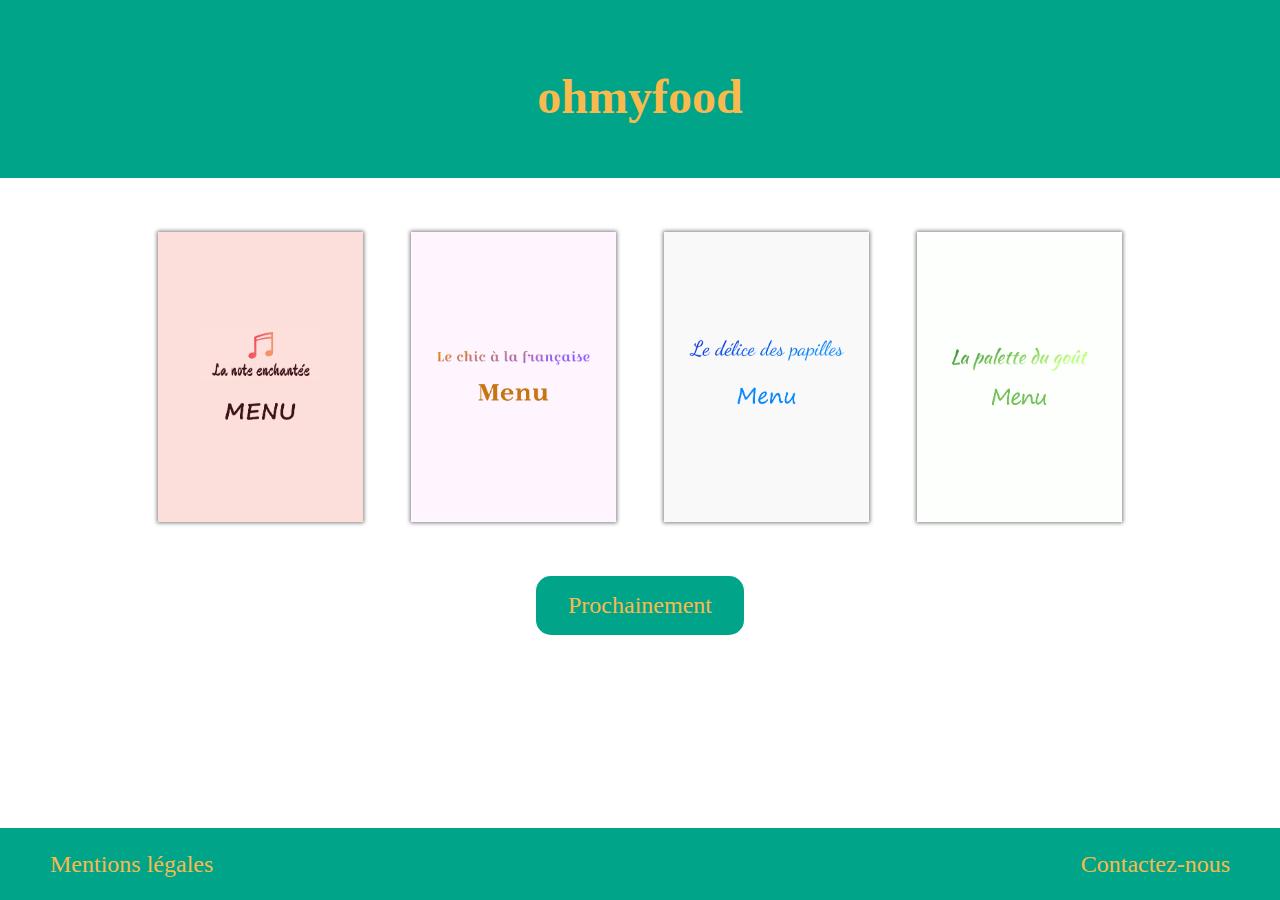
==== index.html @ 622b996c "big commit suite" ====
<!doctype html>
<html lang="fr">

<head>
    <meta charset="utf-8">
    <meta name="viewport" content="width=device-width">
    <title>Ohmyfood - Page d'accueil</title>
    <link href="https://fonts.googleapis.com/css2?family=Kalam:wght@300;400;700&family=Kaushan+Script&family=Ma+Shan+Zheng&family=Parisienne&family=Redressed&display=swap" rel="stylesheet">
   

    <link rel="stylesheet" href="css/style.css">

</head>

<body>

    <header class="header">

        <a href="#" class="header_logo"><h1>ohmyfood</h1></a>

    </header>

<div class="container">
    <nav >
        <ul class="homenav">
            <li class="homenav_itemmenu"><a href="lanotenenchantee.html" ><img src="css/images/menu-1b.png" alt="" title="" /></a></li>
            <li class="homenav_itemmenu"><a href="lechicalafrancaise.html" ><img src="css/images/menu-2b.png" alt="" title="" /></a></li>
            <li class="homenav_itemmenu"> <a href="ledelicedespapilles.html" ><img src="css/images/menu-3b.png" alt="" title="" /></a></li>
            <li class="homenav_itemmenu"><a href="lapalettedugout.html" ><img src="css/images/menu-4b.png" alt="" title="" /></a></li>
        </ul>
    </nav>

</div>

    <section class="prochainement">
<p>Prochainement</p>
    </section>


    <footer class="footer">
        <a href="#" class="footer_rubriques">Mentions légales</a>
        <a href="#" class="footer_rubriques">Contactez-nous</a>

    </footer>



</body>

</html>
---- css/style.css ----
﻿*{margin:0;padding:0}a{text-decoration:none}ul{list-style:none}h1{text-align:center}/*!
 * Font Awesome Free 5.13.0 by @fontawesome - https://fontawesome.com
 * License - https://fontawesome.com/license/free (Icons: CC BY 4.0, Fonts: SIL OFL 1.1, Code: MIT License)
 */.fa,.fas,.far,.fal,.fad,.fab{-moz-osx-font-smoothing:grayscale;-webkit-font-smoothing:antialiased;display:inline-block;font-style:normal;font-variant:normal;text-rendering:auto;line-height:1}.fa-lg{font-size:1.3333333333em;line-height:.75em;vertical-align:-0.0667em}.fa-xs{font-size:.75em}.fa-sm{font-size:.875em}.fa-1x{font-size:1em}.fa-2x{font-size:2em}.fa-3x{font-size:3em}.fa-4x{font-size:4em}.fa-5x{font-size:5em}.fa-6x{font-size:6em}.fa-7x{font-size:7em}.fa-8x{font-size:8em}.fa-9x{font-size:9em}.fa-10x{font-size:10em}.fa-fw{text-align:center;width:1.25em}.fa-ul{list-style-type:none;margin-left:2.5em;padding-left:0}.fa-ul>li{position:relative}.fa-li{left:-2em;position:absolute;text-align:center;width:2em;line-height:inherit}.fa-border{border:solid .08em #eee;border-radius:.1em;padding:.2em .25em .15em}.fa-pull-left{float:left}.fa-pull-right{float:right}.fa.fa-pull-left,.fas.fa-pull-left,.far.fa-pull-left,.fal.fa-pull-left,.fab.fa-pull-left{margin-right:.3em}.fa.fa-pull-right,.fas.fa-pull-right,.far.fa-pull-right,.fal.fa-pull-right,.fab.fa-pull-right{margin-left:.3em}.fa-spin{animation:fa-spin 2s infinite linear}.fa-pulse{animation:fa-spin 1s infinite steps(8)}@keyframes fa-spin{0%{transform:rotate(0deg)}100%{transform:rotate(360deg)}}.fa-rotate-90{-ms-filter:"progid:DXImageTransform.Microsoft.BasicImage(rotation=1)";transform:rotate(90deg)}.fa-rotate-180{-ms-filter:"progid:DXImageTransform.Microsoft.BasicImage(rotation=2)";transform:rotate(180deg)}.fa-rotate-270{-ms-filter:"progid:DXImageTransform.Microsoft.BasicImage(rotation=3)";transform:rotate(270deg)}.fa-flip-horizontal{-ms-filter:"progid:DXImageTransform.Microsoft.BasicImage(rotation=0, mirror=1)";transform:scale(-1, 1)}.fa-flip-vertical{-ms-filter:"progid:DXImageTransform.Microsoft.BasicImage(rotation=2, mirror=1)";transform:scale(1, -1)}.fa-flip-both,.fa-flip-horizontal.fa-flip-vertical{-ms-filter:"progid:DXImageTransform.Microsoft.BasicImage(rotation=2, mirror=1)";transform:scale(-1, -1)}:root .fa-rotate-90,:root .fa-rotate-180,:root .fa-rotate-270,:root .fa-flip-horizontal,:root .fa-flip-vertical,:root .fa-flip-both{filter:none}.fa-stack{display:inline-block;height:2em;line-height:2em;position:relative;vertical-align:middle;width:2.5em}.fa-stack-1x,.fa-stack-2x{left:0;position:absolute;text-align:center;width:100%}.fa-stack-1x{line-height:inherit}.fa-stack-2x{font-size:2em}.fa-inverse{color:#fff}.fa-500px:before{content:""}.fa-accessible-icon:before{content:""}.fa-accusoft:before{content:""}.fa-acquisitions-incorporated:before{content:""}.fa-ad:before{content:""}.fa-address-book:before{content:""}.fa-address-card:before{content:""}.fa-adjust:before{content:""}.fa-adn:before{content:""}.fa-adobe:before{content:""}.fa-adversal:before{content:""}.fa-affiliatetheme:before{content:""}.fa-air-freshener:before{content:""}.fa-airbnb:before{content:""}.fa-algolia:before{content:""}.fa-align-center:before{content:""}.fa-align-justify:before{content:""}.fa-align-left:before{content:""}.fa-align-right:before{content:""}.fa-alipay:before{content:""}.fa-allergies:before{content:""}.fa-amazon:before{content:""}.fa-amazon-pay:before{content:""}.fa-ambulance:before{content:""}.fa-american-sign-language-interpreting:before{content:""}.fa-amilia:before{content:""}.fa-anchor:before{content:""}.fa-android:before{content:""}.fa-angellist:before{content:""}.fa-angle-double-down:before{content:""}.fa-angle-double-left:before{content:""}.fa-angle-double-right:before{content:""}.fa-angle-double-up:before{content:""}.fa-angle-down:before{content:""}.fa-angle-left:before{content:""}.fa-angle-right:before{content:""}.fa-angle-up:before{content:""}.fa-angry:before{content:""}.fa-angrycreative:before{content:""}.fa-angular:before{content:""}.fa-ankh:before{content:""}.fa-app-store:before{content:""}.fa-app-store-ios:before{content:""}.fa-apper:before{content:""}.fa-apple:before{content:""}.fa-apple-alt:before{content:""}.fa-apple-pay:before{content:""}.fa-archive:before{content:""}.fa-archway:before{content:""}.fa-arrow-alt-circle-down:before{content:""}.fa-arrow-alt-circle-left:before{content:""}.fa-arrow-alt-circle-right:before{content:""}.fa-arrow-alt-circle-up:before{content:""}.fa-arrow-circle-down:before{content:""}.fa-arrow-circle-left:before{content:""}.fa-arrow-circle-right:before{content:""}.fa-arrow-circle-up:before{content:""}.fa-arrow-down:before{content:""}.fa-arrow-left:before{content:""}.fa-arrow-right:before{content:""}.fa-arrow-up:before{content:""}.fa-arrows-alt:before{content:""}.fa-arrows-alt-h:before{content:""}.fa-arrows-alt-v:before{content:""}.fa-artstation:before{content:""}.fa-assistive-listening-systems:before{content:""}.fa-asterisk:before{content:""}.fa-asymmetrik:before{content:""}.fa-at:before{content:""}.fa-atlas:before{content:""}.fa-atlassian:before{content:""}.fa-atom:before{content:""}.fa-audible:before{content:""}.fa-audio-description:before{content:""}.fa-autoprefixer:before{content:""}.fa-avianex:before{content:""}.fa-aviato:before{content:""}.fa-award:before{content:""}.fa-aws:before{content:""}.fa-baby:before{content:""}.fa-baby-carriage:before{content:""}.fa-backspace:before{content:""}.fa-backward:before{content:""}.fa-bacon:before{content:""}.fa-bahai:before{content:""}.fa-balance-scale:before{content:""}.fa-balance-scale-left:before{content:""}.fa-balance-scale-right:before{content:""}.fa-ban:before{content:""}.fa-band-aid:before{content:""}.fa-bandcamp:before{content:""}.fa-barcode:before{content:""}.fa-bars:before{content:""}.fa-baseball-ball:before{content:""}.fa-basketball-ball:before{content:""}.fa-bath:before{content:""}.fa-battery-empty:before{content:""}.fa-battery-full:before{content:""}.fa-battery-half:before{content:""}.fa-battery-quarter:before{content:""}.fa-battery-three-quarters:before{content:""}.fa-battle-net:before{content:""}.fa-bed:before{content:""}.fa-beer:before{content:""}.fa-behance:before{content:""}.fa-behance-square:before{content:""}.fa-bell:before{content:""}.fa-bell-slash:before{content:""}.fa-bezier-curve:before{content:""}.fa-bible:before{content:""}.fa-bicycle:before{content:""}.fa-biking:before{content:""}.fa-bimobject:before{content:""}.fa-binoculars:before{content:""}.fa-biohazard:before{content:""}.fa-birthday-cake:before{content:""}.fa-bitbucket:before{content:""}.fa-bitcoin:before{content:""}.fa-bity:before{content:""}.fa-black-tie:before{content:""}.fa-blackberry:before{content:""}.fa-blender:before{content:""}.fa-blender-phone:before{content:""}.fa-blind:before{content:""}.fa-blog:before{content:""}.fa-blogger:before{content:""}.fa-blogger-b:before{content:""}.fa-bluetooth:before{content:""}.fa-bluetooth-b:before{content:""}.fa-bold:before{content:""}.fa-bolt:before{content:""}.fa-bomb:before{content:""}.fa-bone:before{content:""}.fa-bong:before{content:""}.fa-book:before{content:""}.fa-book-dead:before{content:""}.fa-book-medical:before{content:""}.fa-book-open:before{content:""}.fa-book-reader:before{content:""}.fa-bookmark:before{content:""}.fa-bootstrap:before{content:""}.fa-border-all:before{content:""}.fa-border-none:before{content:""}.fa-border-style:before{content:""}.fa-bowling-ball:before{content:""}.fa-box:before{content:""}.fa-box-open:before{content:""}.fa-box-tissue:before{content:"拏"}.fa-boxes:before{content:""}.fa-braille:before{content:""}.fa-brain:before{content:""}.fa-bread-slice:before{content:""}.fa-briefcase:before{content:""}.fa-briefcase-medical:before{content:""}.fa-broadcast-tower:before{content:""}.fa-broom:before{content:""}.fa-brush:before{content:""}.fa-btc:before{content:""}.fa-buffer:before{content:""}.fa-bug:before{content:""}.fa-building:before{content:""}.fa-bullhorn:before{content:""}.fa-bullseye:before{content:""}.fa-burn:before{content:""}.fa-buromobelexperte:before{content:""}.fa-bus:before{content:""}.fa-bus-alt:before{content:""}.fa-business-time:before{content:""}.fa-buy-n-large:before{content:""}.fa-buysellads:before{content:""}.fa-calculator:before{content:""}.fa-calendar:before{content:""}.fa-calendar-alt:before{content:""}.fa-calendar-check:before{content:""}.fa-calendar-day:before{content:""}.fa-calendar-minus:before{content:""}.fa-calendar-plus:before{content:""}.fa-calendar-times:before{content:""}.fa-calendar-week:before{content:""}.fa-camera:before{content:""}.fa-camera-retro:before{content:""}.fa-campground:before{content:""}.fa-canadian-maple-leaf:before{content:""}.fa-candy-cane:before{content:""}.fa-cannabis:before{content:""}.fa-capsules:before{content:""}.fa-car:before{content:""}.fa-car-alt:before{content:""}.fa-car-battery:before{content:""}.fa-car-crash:before{content:""}.fa-car-side:before{content:""}.fa-caravan:before{content:""}.fa-caret-down:before{content:""}.fa-caret-left:before{content:""}.fa-caret-right:before{content:""}.fa-caret-square-down:before{content:""}.fa-caret-square-left:before{content:""}.fa-caret-square-right:before{content:""}.fa-caret-square-up:before{content:""}.fa-caret-up:before{content:""}.fa-carrot:before{content:""}.fa-cart-arrow-down:before{content:""}.fa-cart-plus:before{content:""}.fa-cash-register:before{content:""}.fa-cat:before{content:""}.fa-cc-amazon-pay:before{content:""}.fa-cc-amex:before{content:""}.fa-cc-apple-pay:before{content:""}.fa-cc-diners-club:before{content:""}.fa-cc-discover:before{content:""}.fa-cc-jcb:before{content:""}.fa-cc-mastercard:before{content:""}.fa-cc-paypal:before{content:""}.fa-cc-stripe:before{content:""}.fa-cc-visa:before{content:""}.fa-centercode:before{content:""}.fa-centos:before{content:""}.fa-certificate:before{content:""}.fa-chair:before{content:""}.fa-chalkboard:before{content:""}.fa-chalkboard-teacher:before{content:""}.fa-charging-station:before{content:""}.fa-chart-area:before{content:""}.fa-chart-bar:before{content:""}.fa-chart-line:before{content:""}.fa-chart-pie:before{content:""}.fa-check:before{content:""}.fa-check-circle:before{content:""}.fa-check-double:before{content:""}.fa-check-square:before{content:""}.fa-cheese:before{content:""}.fa-chess:before{content:""}.fa-chess-bishop:before{content:""}.fa-chess-board:before{content:""}.fa-chess-king:before{content:""}.fa-chess-knight:before{content:""}.fa-chess-pawn:before{content:""}.fa-chess-queen:before{content:""}.fa-chess-rook:before{content:""}.fa-chevron-circle-down:before{content:""}.fa-chevron-circle-left:before{content:""}.fa-chevron-circle-right:before{content:""}.fa-chevron-circle-up:before{content:""}.fa-chevron-down:before{content:""}.fa-chevron-left:before{content:""}.fa-chevron-right:before{content:""}.fa-chevron-up:before{content:""}.fa-child:before{content:""}.fa-chrome:before{content:""}.fa-chromecast:before{content:""}.fa-church:before{content:""}.fa-circle:before{content:""}.fa-circle-notch:before{content:""}.fa-city:before{content:""}.fa-clinic-medical:before{content:""}.fa-clipboard:before{content:""}.fa-clipboard-check:before{content:""}.fa-clipboard-list:before{content:""}.fa-clock:before{content:""}.fa-clone:before{content:""}.fa-closed-captioning:before{content:""}.fa-cloud:before{content:""}.fa-cloud-download-alt:before{content:""}.fa-cloud-meatball:before{content:""}.fa-cloud-moon:before{content:""}.fa-cloud-moon-rain:before{content:""}.fa-cloud-rain:before{content:""}.fa-cloud-showers-heavy:before{content:""}.fa-cloud-sun:before{content:""}.fa-cloud-sun-rain:before{content:""}.fa-cloud-upload-alt:before{content:""}.fa-cloudscale:before{content:""}.fa-cloudsmith:before{content:""}.fa-cloudversify:before{content:""}.fa-cocktail:before{content:""}.fa-code:before{content:""}.fa-code-branch:before{content:""}.fa-codepen:before{content:""}.fa-codiepie:before{content:""}.fa-coffee:before{content:""}.fa-cog:before{content:""}.fa-cogs:before{content:""}.fa-coins:before{content:""}.fa-columns:before{content:""}.fa-comment:before{content:""}.fa-comment-alt:before{content:""}.fa-comment-dollar:before{content:""}.fa-comment-dots:before{content:""}.fa-comment-medical:before{content:""}.fa-comment-slash:before{content:""}.fa-comments:before{content:""}.fa-comments-dollar:before{content:""}.fa-compact-disc:before{content:""}.fa-compass:before{content:""}.fa-compress:before{content:""}.fa-compress-alt:before{content:""}.fa-compress-arrows-alt:before{content:""}.fa-concierge-bell:before{content:""}.fa-confluence:before{content:""}.fa-connectdevelop:before{content:""}.fa-contao:before{content:""}.fa-cookie:before{content:""}.fa-cookie-bite:before{content:""}.fa-copy:before{content:""}.fa-copyright:before{content:""}.fa-cotton-bureau:before{content:""}.fa-couch:before{content:""}.fa-cpanel:before{content:""}.fa-creative-commons:before{content:""}.fa-creative-commons-by:before{content:""}.fa-creative-commons-nc:before{content:""}.fa-creative-commons-nc-eu:before{content:""}.fa-creative-commons-nc-jp:before{content:""}.fa-creative-commons-nd:before{content:""}.fa-creative-commons-pd:before{content:""}.fa-creative-commons-pd-alt:before{content:""}.fa-creative-commons-remix:before{content:""}.fa-creative-commons-sa:before{content:""}.fa-creative-commons-sampling:before{content:""}.fa-creative-commons-sampling-plus:before{content:""}.fa-creative-commons-share:before{content:""}.fa-creative-commons-zero:before{content:""}.fa-credit-card:before{content:""}.fa-critical-role:before{content:""}.fa-crop:before{content:""}.fa-crop-alt:before{content:""}.fa-cross:before{content:""}.fa-crosshairs:before{content:""}.fa-crow:before{content:""}.fa-crown:before{content:""}.fa-crutch:before{content:""}.fa-css3:before{content:""}.fa-css3-alt:before{content:""}.fa-cube:before{content:""}.fa-cubes:before{content:""}.fa-cut:before{content:""}.fa-cuttlefish:before{content:""}.fa-d-and-d:before{content:""}.fa-d-and-d-beyond:before{content:""}.fa-dailymotion:before{content:"勒"}.fa-dashcube:before{content:""}.fa-database:before{content:""}.fa-deaf:before{content:""}.fa-delicious:before{content:""}.fa-democrat:before{content:""}.fa-deploydog:before{content:""}.fa-deskpro:before{content:""}.fa-desktop:before{content:""}.fa-dev:before{content:""}.fa-deviantart:before{content:""}.fa-dharmachakra:before{content:""}.fa-dhl:before{content:""}.fa-diagnoses:before{content:""}.fa-diaspora:before{content:""}.fa-dice:before{content:""}.fa-dice-d20:before{content:""}.fa-dice-d6:before{content:""}.fa-dice-five:before{content:""}.fa-dice-four:before{content:""}.fa-dice-one:before{content:""}.fa-dice-six:before{content:""}.fa-dice-three:before{content:""}.fa-dice-two:before{content:""}.fa-digg:before{content:""}.fa-digital-ocean:before{content:""}.fa-digital-tachograph:before{content:""}.fa-directions:before{content:""}.fa-discord:before{content:""}.fa-discourse:before{content:""}.fa-disease:before{content:""}.fa-divide:before{content:""}.fa-dizzy:before{content:""}.fa-dna:before{content:""}.fa-dochub:before{content:""}.fa-docker:before{content:""}.fa-dog:before{content:""}.fa-dollar-sign:before{content:""}.fa-dolly:before{content:""}.fa-dolly-flatbed:before{content:""}.fa-donate:before{content:""}.fa-door-closed:before{content:""}.fa-door-open:before{content:""}.fa-dot-circle:before{content:""}.fa-dove:before{content:""}.fa-download:before{content:""}.fa-draft2digital:before{content:""}.fa-drafting-compass:before{content:""}.fa-dragon:before{content:""}.fa-draw-polygon:before{content:""}.fa-dribbble:before{content:""}.fa-dribbble-square:before{content:""}.fa-dropbox:before{content:""}.fa-drum:before{content:""}.fa-drum-steelpan:before{content:""}.fa-drumstick-bite:before{content:""}.fa-drupal:before{content:""}.fa-dumbbell:before{content:""}.fa-dumpster:before{content:""}.fa-dumpster-fire:before{content:""}.fa-dungeon:before{content:""}.fa-dyalog:before{content:""}.fa-earlybirds:before{content:""}.fa-ebay:before{content:""}.fa-edge:before{content:""}.fa-edit:before{content:""}.fa-egg:before{content:""}.fa-eject:before{content:""}.fa-elementor:before{content:""}.fa-ellipsis-h:before{content:""}.fa-ellipsis-v:before{content:""}.fa-ello:before{content:""}.fa-ember:before{content:""}.fa-empire:before{content:""}.fa-envelope:before{content:""}.fa-envelope-open:before{content:""}.fa-envelope-open-text:before{content:""}.fa-envelope-square:before{content:""}.fa-envira:before{content:""}.fa-equals:before{content:""}.fa-eraser:before{content:""}.fa-erlang:before{content:""}.fa-ethereum:before{content:""}.fa-ethernet:before{content:""}.fa-etsy:before{content:""}.fa-euro-sign:before{content:""}.fa-evernote:before{content:""}.fa-exchange-alt:before{content:""}.fa-exclamation:before{content:""}.fa-exclamation-circle:before{content:""}.fa-exclamation-triangle:before{content:""}.fa-expand:before{content:""}.fa-expand-alt:before{content:""}.fa-expand-arrows-alt:before{content:""}.fa-expeditedssl:before{content:""}.fa-external-link-alt:before{content:""}.fa-external-link-square-alt:before{content:""}.fa-eye:before{content:""}.fa-eye-dropper:before{content:""}.fa-eye-slash:before{content:""}.fa-facebook:before{content:""}.fa-facebook-f:before{content:""}.fa-facebook-messenger:before{content:""}.fa-facebook-square:before{content:""}.fa-fan:before{content:""}.fa-fantasy-flight-games:before{content:""}.fa-fast-backward:before{content:""}.fa-fast-forward:before{content:""}.fa-faucet:before{content:"串"}.fa-fax:before{content:""}.fa-feather:before{content:""}.fa-feather-alt:before{content:""}.fa-fedex:before{content:""}.fa-fedora:before{content:""}.fa-female:before{content:""}.fa-fighter-jet:before{content:""}.fa-figma:before{content:""}.fa-file:before{content:""}.fa-file-alt:before{content:""}.fa-file-archive:before{content:""}.fa-file-audio:before{content:""}.fa-file-code:before{content:""}.fa-file-contract:before{content:""}.fa-file-csv:before{content:""}.fa-file-download:before{content:""}.fa-file-excel:before{content:""}.fa-file-export:before{content:""}.fa-file-image:before{content:""}.fa-file-import:before{content:""}.fa-file-invoice:before{content:""}.fa-file-invoice-dollar:before{content:""}.fa-file-medical:before{content:""}.fa-file-medical-alt:before{content:""}.fa-file-pdf:before{content:""}.fa-file-powerpoint:before{content:""}.fa-file-prescription:before{content:""}.fa-file-signature:before{content:""}.fa-file-upload:before{content:""}.fa-file-video:before{content:""}.fa-file-word:before{content:""}.fa-fill:before{content:""}.fa-fill-drip:before{content:""}.fa-film:before{content:""}.fa-filter:before{content:""}.fa-fingerprint:before{content:""}.fa-fire:before{content:""}.fa-fire-alt:before{content:""}.fa-fire-extinguisher:before{content:""}.fa-firefox:before{content:""}.fa-firefox-browser:before{content:"龜"}.fa-first-aid:before{content:""}.fa-first-order:before{content:""}.fa-first-order-alt:before{content:""}.fa-firstdraft:before{content:""}.fa-fish:before{content:""}.fa-fist-raised:before{content:""}.fa-flag:before{content:""}.fa-flag-checkered:before{content:""}.fa-flag-usa:before{content:""}.fa-flask:before{content:""}.fa-flickr:before{content:""}.fa-flipboard:before{content:""}.fa-flushed:before{content:""}.fa-fly:before{content:""}.fa-folder:before{content:""}.fa-folder-minus:before{content:""}.fa-folder-open:before{content:""}.fa-folder-plus:before{content:""}.fa-font:before{content:""}.fa-font-awesome:before{content:""}.fa-font-awesome-alt:before{content:""}.fa-font-awesome-flag:before{content:""}.fa-font-awesome-logo-full:before{content:""}.fa-fonticons:before{content:""}.fa-fonticons-fi:before{content:""}.fa-football-ball:before{content:""}.fa-fort-awesome:before{content:""}.fa-fort-awesome-alt:before{content:""}.fa-forumbee:before{content:""}.fa-forward:before{content:""}.fa-foursquare:before{content:""}.fa-free-code-camp:before{content:""}.fa-freebsd:before{content:""}.fa-frog:before{content:""}.fa-frown:before{content:""}.fa-frown-open:before{content:""}.fa-fulcrum:before{content:""}.fa-funnel-dollar:before{content:""}.fa-futbol:before{content:""}.fa-galactic-republic:before{content:""}.fa-galactic-senate:before{content:""}.fa-gamepad:before{content:""}.fa-gas-pump:before{content:""}.fa-gavel:before{content:""}.fa-gem:before{content:""}.fa-genderless:before{content:""}.fa-get-pocket:before{content:""}.fa-gg:before{content:""}.fa-gg-circle:before{content:""}.fa-ghost:before{content:""}.fa-gift:before{content:""}.fa-gifts:before{content:""}.fa-git:before{content:""}.fa-git-alt:before{content:""}.fa-git-square:before{content:""}.fa-github:before{content:""}.fa-github-alt:before{content:""}.fa-github-square:before{content:""}.fa-gitkraken:before{content:""}.fa-gitlab:before{content:""}.fa-gitter:before{content:""}.fa-glass-cheers:before{content:""}.fa-glass-martini:before{content:""}.fa-glass-martini-alt:before{content:""}.fa-glass-whiskey:before{content:""}.fa-glasses:before{content:""}.fa-glide:before{content:""}.fa-glide-g:before{content:""}.fa-globe:before{content:""}.fa-globe-africa:before{content:""}.fa-globe-americas:before{content:""}.fa-globe-asia:before{content:""}.fa-globe-europe:before{content:""}.fa-gofore:before{content:""}.fa-golf-ball:before{content:""}.fa-goodreads:before{content:""}.fa-goodreads-g:before{content:""}.fa-google:before{content:""}.fa-google-drive:before{content:""}.fa-google-play:before{content:""}.fa-google-plus:before{content:""}.fa-google-plus-g:before{content:""}.fa-google-plus-square:before{content:""}.fa-google-wallet:before{content:""}.fa-gopuram:before{content:""}.fa-graduation-cap:before{content:""}.fa-gratipay:before{content:""}.fa-grav:before{content:""}.fa-greater-than:before{content:""}.fa-greater-than-equal:before{content:""}.fa-grimace:before{content:""}.fa-grin:before{content:""}.fa-grin-alt:before{content:""}.fa-grin-beam:before{content:""}.fa-grin-beam-sweat:before{content:""}.fa-grin-hearts:before{content:""}.fa-grin-squint:before{content:""}.fa-grin-squint-tears:before{content:""}.fa-grin-stars:before{content:""}.fa-grin-tears:before{content:""}.fa-grin-tongue:before{content:""}.fa-grin-tongue-squint:before{content:""}.fa-grin-tongue-wink:before{content:""}.fa-grin-wink:before{content:""}.fa-grip-horizontal:before{content:""}.fa-grip-lines:before{content:""}.fa-grip-lines-vertical:before{content:""}.fa-grip-vertical:before{content:""}.fa-gripfire:before{content:""}.fa-grunt:before{content:""}.fa-guitar:before{content:""}.fa-gulp:before{content:""}.fa-h-square:before{content:""}.fa-hacker-news:before{content:""}.fa-hacker-news-square:before{content:""}.fa-hackerrank:before{content:""}.fa-hamburger:before{content:""}.fa-hammer:before{content:""}.fa-hamsa:before{content:""}.fa-hand-holding:before{content:""}.fa-hand-holding-heart:before{content:""}.fa-hand-holding-medical:before{content:"樂"}.fa-hand-holding-usd:before{content:""}.fa-hand-holding-water:before{content:""}.fa-hand-lizard:before{content:""}.fa-hand-middle-finger:before{content:""}.fa-hand-paper:before{content:""}.fa-hand-peace:before{content:""}.fa-hand-point-down:before{content:""}.fa-hand-point-left:before{content:""}.fa-hand-point-right:before{content:""}.fa-hand-point-up:before{content:""}.fa-hand-pointer:before{content:""}.fa-hand-rock:before{content:""}.fa-hand-scissors:before{content:""}.fa-hand-sparkles:before{content:"諾"}.fa-hand-spock:before{content:""}.fa-hands:before{content:""}.fa-hands-helping:before{content:""}.fa-hands-wash:before{content:"丹"}.fa-handshake:before{content:""}.fa-handshake-alt-slash:before{content:"寧"}.fa-handshake-slash:before{content:"怒"}.fa-hanukiah:before{content:""}.fa-hard-hat:before{content:""}.fa-hashtag:before{content:""}.fa-hat-cowboy:before{content:""}.fa-hat-cowboy-side:before{content:""}.fa-hat-wizard:before{content:""}.fa-hdd:before{content:""}.fa-head-side-cough:before{content:"率"}.fa-head-side-cough-slash:before{content:"異"}.fa-head-side-mask:before{content:"北"}.fa-head-side-virus:before{content:"磻"}.fa-heading:before{content:""}.fa-headphones:before{content:""}.fa-headphones-alt:before{content:""}.fa-headset:before{content:""}.fa-heart:before{content:""}.fa-heart-broken:before{content:""}.fa-heartbeat:before{content:""}.fa-helicopter:before{content:""}.fa-highlighter:before{content:""}.fa-hiking:before{content:""}.fa-hippo:before{content:""}.fa-hips:before{content:""}.fa-hire-a-helper:before{content:""}.fa-history:before{content:""}.fa-hockey-puck:before{content:""}.fa-holly-berry:before{content:""}.fa-home:before{content:""}.fa-hooli:before{content:""}.fa-hornbill:before{content:""}.fa-horse:before{content:""}.fa-horse-head:before{content:""}.fa-hospital:before{content:""}.fa-hospital-alt:before{content:""}.fa-hospital-symbol:before{content:""}.fa-hospital-user:before{content:""}.fa-hot-tub:before{content:""}.fa-hotdog:before{content:""}.fa-hotel:before{content:""}.fa-hotjar:before{content:""}.fa-hourglass:before{content:""}.fa-hourglass-end:before{content:""}.fa-hourglass-half:before{content:""}.fa-hourglass-start:before{content:""}.fa-house-damage:before{content:""}.fa-house-user:before{content:"便"}.fa-houzz:before{content:""}.fa-hryvnia:before{content:""}.fa-html5:before{content:""}.fa-hubspot:before{content:""}.fa-i-cursor:before{content:""}.fa-ice-cream:before{content:""}.fa-icicles:before{content:""}.fa-icons:before{content:""}.fa-id-badge:before{content:""}.fa-id-card:before{content:""}.fa-id-card-alt:before{content:""}.fa-ideal:before{content:"邏"}.fa-igloo:before{content:""}.fa-image:before{content:""}.fa-images:before{content:""}.fa-imdb:before{content:""}.fa-inbox:before{content:""}.fa-indent:before{content:""}.fa-industry:before{content:""}.fa-infinity:before{content:""}.fa-info:before{content:""}.fa-info-circle:before{content:""}.fa-instagram:before{content:""}.fa-instagram-square:before{content:"凌"}.fa-intercom:before{content:""}.fa-internet-explorer:before{content:""}.fa-invision:before{content:""}.fa-ioxhost:before{content:""}.fa-italic:before{content:""}.fa-itch-io:before{content:""}.fa-itunes:before{content:""}.fa-itunes-note:before{content:""}.fa-java:before{content:""}.fa-jedi:before{content:""}.fa-jedi-order:before{content:""}.fa-jenkins:before{content:""}.fa-jira:before{content:""}.fa-joget:before{content:""}.fa-joint:before{content:""}.fa-joomla:before{content:""}.fa-journal-whills:before{content:""}.fa-js:before{content:""}.fa-js-square:before{content:""}.fa-jsfiddle:before{content:""}.fa-kaaba:before{content:""}.fa-kaggle:before{content:""}.fa-key:before{content:""}.fa-keybase:before{content:""}.fa-keyboard:before{content:""}.fa-keycdn:before{content:""}.fa-khanda:before{content:""}.fa-kickstarter:before{content:""}.fa-kickstarter-k:before{content:""}.fa-kiss:before{content:""}.fa-kiss-beam:before{content:""}.fa-kiss-wink-heart:before{content:""}.fa-kiwi-bird:before{content:""}.fa-korvue:before{content:""}.fa-landmark:before{content:""}.fa-language:before{content:""}.fa-laptop:before{content:""}.fa-laptop-code:before{content:""}.fa-laptop-house:before{content:"復"}.fa-laptop-medical:before{content:""}.fa-laravel:before{content:""}.fa-lastfm:before{content:""}.fa-lastfm-square:before{content:""}.fa-laugh:before{content:""}.fa-laugh-beam:before{content:""}.fa-laugh-squint:before{content:""}.fa-laugh-wink:before{content:""}.fa-layer-group:before{content:""}.fa-leaf:before{content:""}.fa-leanpub:before{content:""}.fa-lemon:before{content:""}.fa-less:before{content:""}.fa-less-than:before{content:""}.fa-less-than-equal:before{content:""}.fa-level-down-alt:before{content:""}.fa-level-up-alt:before{content:""}.fa-life-ring:before{content:""}.fa-lightbulb:before{content:""}.fa-line:before{content:""}.fa-link:before{content:""}.fa-linkedin:before{content:""}.fa-linkedin-in:before{content:""}.fa-linode:before{content:""}.fa-linux:before{content:""}.fa-lira-sign:before{content:""}.fa-list:before{content:""}.fa-list-alt:before{content:""}.fa-list-ol:before{content:""}.fa-list-ul:before{content:""}.fa-location-arrow:before{content:""}.fa-lock:before{content:""}.fa-lock-open:before{content:""}.fa-long-arrow-alt-down:before{content:""}.fa-long-arrow-alt-left:before{content:""}.fa-long-arrow-alt-right:before{content:""}.fa-long-arrow-alt-up:before{content:""}.fa-low-vision:before{content:""}.fa-luggage-cart:before{content:""}.fa-lungs:before{content:""}.fa-lungs-virus:before{content:"不"}.fa-lyft:before{content:""}.fa-magento:before{content:""}.fa-magic:before{content:""}.fa-magnet:before{content:""}.fa-mail-bulk:before{content:""}.fa-mailchimp:before{content:""}.fa-male:before{content:""}.fa-mandalorian:before{content:""}.fa-map:before{content:""}.fa-map-marked:before{content:""}.fa-map-marked-alt:before{content:""}.fa-map-marker:before{content:""}.fa-map-marker-alt:before{content:""}.fa-map-pin:before{content:""}.fa-map-signs:before{content:""}.fa-markdown:before{content:""}.fa-marker:before{content:""}.fa-mars:before{content:""}.fa-mars-double:before{content:""}.fa-mars-stroke:before{content:""}.fa-mars-stroke-h:before{content:""}.fa-mars-stroke-v:before{content:""}.fa-mask:before{content:""}.fa-mastodon:before{content:""}.fa-maxcdn:before{content:""}.fa-mdb:before{content:""}.fa-medal:before{content:""}.fa-medapps:before{content:""}.fa-medium:before{content:""}.fa-medium-m:before{content:""}.fa-medkit:before{content:""}.fa-medrt:before{content:""}.fa-meetup:before{content:""}.fa-megaport:before{content:""}.fa-meh:before{content:""}.fa-meh-blank:before{content:""}.fa-meh-rolling-eyes:before{content:""}.fa-memory:before{content:""}.fa-mendeley:before{content:""}.fa-menorah:before{content:""}.fa-mercury:before{content:""}.fa-meteor:before{content:""}.fa-microblog:before{content:"駱"}.fa-microchip:before{content:""}.fa-microphone:before{content:""}.fa-microphone-alt:before{content:""}.fa-microphone-alt-slash:before{content:""}.fa-microphone-slash:before{content:""}.fa-microscope:before{content:""}.fa-microsoft:before{content:""}.fa-minus:before{content:""}.fa-minus-circle:before{content:""}.fa-minus-square:before{content:""}.fa-mitten:before{content:""}.fa-mix:before{content:""}.fa-mixcloud:before{content:""}.fa-mixer:before{content:"稜"}.fa-mizuni:before{content:""}.fa-mobile:before{content:""}.fa-mobile-alt:before{content:""}.fa-modx:before{content:""}.fa-monero:before{content:""}.fa-money-bill:before{content:""}.fa-money-bill-alt:before{content:""}.fa-money-bill-wave:before{content:""}.fa-money-bill-wave-alt:before{content:""}.fa-money-check:before{content:""}.fa-money-check-alt:before{content:""}.fa-monument:before{content:""}.fa-moon:before{content:""}.fa-mortar-pestle:before{content:""}.fa-mosque:before{content:""}.fa-motorcycle:before{content:""}.fa-mountain:before{content:""}.fa-mouse:before{content:""}.fa-mouse-pointer:before{content:""}.fa-mug-hot:before{content:""}.fa-music:before{content:""}.fa-napster:before{content:""}.fa-neos:before{content:""}.fa-network-wired:before{content:""}.fa-neuter:before{content:""}.fa-newspaper:before{content:""}.fa-nimblr:before{content:""}.fa-node:before{content:""}.fa-node-js:before{content:""}.fa-not-equal:before{content:""}.fa-notes-medical:before{content:""}.fa-npm:before{content:""}.fa-ns8:before{content:""}.fa-nutritionix:before{content:""}.fa-object-group:before{content:""}.fa-object-ungroup:before{content:""}.fa-odnoklassniki:before{content:""}.fa-odnoklassniki-square:before{content:""}.fa-oil-can:before{content:""}.fa-old-republic:before{content:""}.fa-om:before{content:""}.fa-opencart:before{content:""}.fa-openid:before{content:""}.fa-opera:before{content:""}.fa-optin-monster:before{content:""}.fa-orcid:before{content:""}.fa-osi:before{content:""}.fa-otter:before{content:""}.fa-outdent:before{content:""}.fa-page4:before{content:""}.fa-pagelines:before{content:""}.fa-pager:before{content:""}.fa-paint-brush:before{content:""}.fa-paint-roller:before{content:""}.fa-palette:before{content:""}.fa-palfed:before{content:""}.fa-pallet:before{content:""}.fa-paper-plane:before{content:""}.fa-paperclip:before{content:""}.fa-parachute-box:before{content:""}.fa-paragraph:before{content:""}.fa-parking:before{content:""}.fa-passport:before{content:""}.fa-pastafarianism:before{content:""}.fa-paste:before{content:""}.fa-patreon:before{content:""}.fa-pause:before{content:""}.fa-pause-circle:before{content:""}.fa-paw:before{content:""}.fa-paypal:before{content:""}.fa-peace:before{content:""}.fa-pen:before{content:""}.fa-pen-alt:before{content:""}.fa-pen-fancy:before{content:""}.fa-pen-nib:before{content:""}.fa-pen-square:before{content:""}.fa-pencil-alt:before{content:""}.fa-pencil-ruler:before{content:""}.fa-penny-arcade:before{content:""}.fa-people-arrows:before{content:"泌"}.fa-people-carry:before{content:""}.fa-pepper-hot:before{content:""}.fa-percent:before{content:""}.fa-percentage:before{content:""}.fa-periscope:before{content:""}.fa-person-booth:before{content:""}.fa-phabricator:before{content:""}.fa-phoenix-framework:before{content:""}.fa-phoenix-squadron:before{content:""}.fa-phone:before{content:""}.fa-phone-alt:before{content:""}.fa-phone-slash:before{content:""}.fa-phone-square:before{content:""}.fa-phone-square-alt:before{content:""}.fa-phone-volume:before{content:""}.fa-photo-video:before{content:""}.fa-php:before{content:""}.fa-pied-piper:before{content:""}.fa-pied-piper-alt:before{content:""}.fa-pied-piper-hat:before{content:""}.fa-pied-piper-pp:before{content:""}.fa-pied-piper-square:before{content:"爛"}.fa-piggy-bank:before{content:""}.fa-pills:before{content:""}.fa-pinterest:before{content:""}.fa-pinterest-p:before{content:""}.fa-pinterest-square:before{content:""}.fa-pizza-slice:before{content:""}.fa-place-of-worship:before{content:""}.fa-plane:before{content:""}.fa-plane-arrival:before{content:""}.fa-plane-departure:before{content:""}.fa-plane-slash:before{content:"數"}.fa-play:before{content:""}.fa-play-circle:before{content:""}.fa-playstation:before{content:""}.fa-plug:before{content:""}.fa-plus:before{content:""}.fa-plus-circle:before{content:""}.fa-plus-square:before{content:""}.fa-podcast:before{content:""}.fa-poll:before{content:""}.fa-poll-h:before{content:""}.fa-poo:before{content:""}.fa-poo-storm:before{content:""}.fa-poop:before{content:""}.fa-portrait:before{content:""}.fa-pound-sign:before{content:""}.fa-power-off:before{content:""}.fa-pray:before{content:""}.fa-praying-hands:before{content:""}.fa-prescription:before{content:""}.fa-prescription-bottle:before{content:""}.fa-prescription-bottle-alt:before{content:""}.fa-print:before{content:""}.fa-procedures:before{content:""}.fa-product-hunt:before{content:""}.fa-project-diagram:before{content:""}.fa-pump-medical:before{content:"索"}.fa-pump-soap:before{content:"參"}.fa-pushed:before{content:""}.fa-puzzle-piece:before{content:""}.fa-python:before{content:""}.fa-qq:before{content:""}.fa-qrcode:before{content:""}.fa-question:before{content:""}.fa-question-circle:before{content:""}.fa-quidditch:before{content:""}.fa-quinscape:before{content:""}.fa-quora:before{content:""}.fa-quote-left:before{content:""}.fa-quote-right:before{content:""}.fa-quran:before{content:""}.fa-r-project:before{content:""}.fa-radiation:before{content:""}.fa-radiation-alt:before{content:""}.fa-rainbow:before{content:""}.fa-random:before{content:""}.fa-raspberry-pi:before{content:""}.fa-ravelry:before{content:""}.fa-react:before{content:""}.fa-reacteurope:before{content:""}.fa-readme:before{content:""}.fa-rebel:before{content:""}.fa-receipt:before{content:""}.fa-record-vinyl:before{content:""}.fa-recycle:before{content:""}.fa-red-river:before{content:""}.fa-reddit:before{content:""}.fa-reddit-alien:before{content:""}.fa-reddit-square:before{content:""}.fa-redhat:before{content:""}.fa-redo:before{content:""}.fa-redo-alt:before{content:""}.fa-registered:before{content:""}.fa-remove-format:before{content:""}.fa-renren:before{content:""}.fa-reply:before{content:""}.fa-reply-all:before{content:""}.fa-replyd:before{content:""}.fa-republican:before{content:""}.fa-researchgate:before{content:""}.fa-resolving:before{content:""}.fa-restroom:before{content:""}.fa-retweet:before{content:""}.fa-rev:before{content:""}.fa-ribbon:before{content:""}.fa-ring:before{content:""}.fa-road:before{content:""}.fa-robot:before{content:""}.fa-rocket:before{content:""}.fa-rocketchat:before{content:""}.fa-rockrms:before{content:""}.fa-route:before{content:""}.fa-rss:before{content:""}.fa-rss-square:before{content:""}.fa-ruble-sign:before{content:""}.fa-ruler:before{content:""}.fa-ruler-combined:before{content:""}.fa-ruler-horizontal:before{content:""}.fa-ruler-vertical:before{content:""}.fa-running:before{content:""}.fa-rupee-sign:before{content:""}.fa-sad-cry:before{content:""}.fa-sad-tear:before{content:""}.fa-safari:before{content:""}.fa-salesforce:before{content:""}.fa-sass:before{content:""}.fa-satellite:before{content:""}.fa-satellite-dish:before{content:""}.fa-save:before{content:""}.fa-schlix:before{content:""}.fa-school:before{content:""}.fa-screwdriver:before{content:""}.fa-scribd:before{content:""}.fa-scroll:before{content:""}.fa-sd-card:before{content:""}.fa-search:before{content:""}.fa-search-dollar:before{content:""}.fa-search-location:before{content:""}.fa-search-minus:before{content:""}.fa-search-plus:before{content:""}.fa-searchengin:before{content:""}.fa-seedling:before{content:""}.fa-sellcast:before{content:""}.fa-sellsy:before{content:""}.fa-server:before{content:""}.fa-servicestack:before{content:""}.fa-shapes:before{content:""}.fa-share:before{content:""}.fa-share-alt:before{content:""}.fa-share-alt-square:before{content:""}.fa-share-square:before{content:""}.fa-shekel-sign:before{content:""}.fa-shield-alt:before{content:""}.fa-shield-virus:before{content:"塞"}.fa-ship:before{content:""}.fa-shipping-fast:before{content:""}.fa-shirtsinbulk:before{content:""}.fa-shoe-prints:before{content:""}.fa-shopify:before{content:"綾"}.fa-shopping-bag:before{content:""}.fa-shopping-basket:before{content:""}.fa-shopping-cart:before{content:""}.fa-shopware:before{content:""}.fa-shower:before{content:""}.fa-shuttle-van:before{content:""}.fa-sign:before{content:""}.fa-sign-in-alt:before{content:""}.fa-sign-language:before{content:""}.fa-sign-out-alt:before{content:""}.fa-signal:before{content:""}.fa-signature:before{content:""}.fa-sim-card:before{content:""}.fa-simplybuilt:before{content:""}.fa-sistrix:before{content:""}.fa-sitemap:before{content:""}.fa-sith:before{content:""}.fa-skating:before{content:""}.fa-sketch:before{content:""}.fa-skiing:before{content:""}.fa-skiing-nordic:before{content:""}.fa-skull:before{content:""}.fa-skull-crossbones:before{content:""}.fa-skyatlas:before{content:""}.fa-skype:before{content:""}.fa-slack:before{content:""}.fa-slack-hash:before{content:""}.fa-slash:before{content:""}.fa-sleigh:before{content:""}.fa-sliders-h:before{content:""}.fa-slideshare:before{content:""}.fa-smile:before{content:""}.fa-smile-beam:before{content:""}.fa-smile-wink:before{content:""}.fa-smog:before{content:""}.fa-smoking:before{content:""}.fa-smoking-ban:before{content:""}.fa-sms:before{content:""}.fa-snapchat:before{content:""}.fa-snapchat-ghost:before{content:""}.fa-snapchat-square:before{content:""}.fa-snowboarding:before{content:""}.fa-snowflake:before{content:""}.fa-snowman:before{content:""}.fa-snowplow:before{content:""}.fa-soap:before{content:"葉"}.fa-socks:before{content:""}.fa-solar-panel:before{content:""}.fa-sort:before{content:""}.fa-sort-alpha-down:before{content:""}.fa-sort-alpha-down-alt:before{content:""}.fa-sort-alpha-up:before{content:""}.fa-sort-alpha-up-alt:before{content:""}.fa-sort-amount-down:before{content:""}.fa-sort-amount-down-alt:before{content:""}.fa-sort-amount-up:before{content:""}.fa-sort-amount-up-alt:before{content:""}.fa-sort-down:before{content:""}.fa-sort-numeric-down:before{content:""}.fa-sort-numeric-down-alt:before{content:""}.fa-sort-numeric-up:before{content:""}.fa-sort-numeric-up-alt:before{content:""}.fa-sort-up:before{content:""}.fa-soundcloud:before{content:""}.fa-sourcetree:before{content:""}.fa-spa:before{content:""}.fa-space-shuttle:before{content:""}.fa-speakap:before{content:""}.fa-speaker-deck:before{content:""}.fa-spell-check:before{content:""}.fa-spider:before{content:""}.fa-spinner:before{content:""}.fa-splotch:before{content:""}.fa-spotify:before{content:""}.fa-spray-can:before{content:""}.fa-square:before{content:""}.fa-square-full:before{content:""}.fa-square-root-alt:before{content:""}.fa-squarespace:before{content:""}.fa-stack-exchange:before{content:""}.fa-stack-overflow:before{content:""}.fa-stackpath:before{content:""}.fa-stamp:before{content:""}.fa-star:before{content:""}.fa-star-and-crescent:before{content:""}.fa-star-half:before{content:""}.fa-star-half-alt:before{content:""}.fa-star-of-david:before{content:""}.fa-star-of-life:before{content:""}.fa-staylinked:before{content:""}.fa-steam:before{content:""}.fa-steam-square:before{content:""}.fa-steam-symbol:before{content:""}.fa-step-backward:before{content:""}.fa-step-forward:before{content:""}.fa-stethoscope:before{content:""}.fa-sticker-mule:before{content:""}.fa-sticky-note:before{content:""}.fa-stop:before{content:""}.fa-stop-circle:before{content:""}.fa-stopwatch:before{content:""}.fa-stopwatch-20:before{content:"說"}.fa-store:before{content:""}.fa-store-alt:before{content:""}.fa-store-alt-slash:before{content:"殺"}.fa-store-slash:before{content:"辰"}.fa-strava:before{content:""}.fa-stream:before{content:""}.fa-street-view:before{content:""}.fa-strikethrough:before{content:""}.fa-stripe:before{content:""}.fa-stripe-s:before{content:""}.fa-stroopwafel:before{content:""}.fa-studiovinari:before{content:""}.fa-stumbleupon:before{content:""}.fa-stumbleupon-circle:before{content:""}.fa-subscript:before{content:""}.fa-subway:before{content:""}.fa-suitcase:before{content:""}.fa-suitcase-rolling:before{content:""}.fa-sun:before{content:""}.fa-superpowers:before{content:""}.fa-superscript:before{content:""}.fa-supple:before{content:""}.fa-surprise:before{content:""}.fa-suse:before{content:""}.fa-swatchbook:before{content:""}.fa-swift:before{content:""}.fa-swimmer:before{content:""}.fa-swimming-pool:before{content:""}.fa-symfony:before{content:""}.fa-synagogue:before{content:""}.fa-sync:before{content:""}.fa-sync-alt:before{content:""}.fa-syringe:before{content:""}.fa-table:before{content:""}.fa-table-tennis:before{content:""}.fa-tablet:before{content:""}.fa-tablet-alt:before{content:""}.fa-tablets:before{content:""}.fa-tachometer-alt:before{content:""}.fa-tag:before{content:""}.fa-tags:before{content:""}.fa-tape:before{content:""}.fa-tasks:before{content:""}.fa-taxi:before{content:""}.fa-teamspeak:before{content:""}.fa-teeth:before{content:""}.fa-teeth-open:before{content:""}.fa-telegram:before{content:""}.fa-telegram-plane:before{content:""}.fa-temperature-high:before{content:""}.fa-temperature-low:before{content:""}.fa-tencent-weibo:before{content:""}.fa-tenge:before{content:""}.fa-terminal:before{content:""}.fa-text-height:before{content:""}.fa-text-width:before{content:""}.fa-th:before{content:""}.fa-th-large:before{content:""}.fa-th-list:before{content:""}.fa-the-red-yeti:before{content:""}.fa-theater-masks:before{content:""}.fa-themeco:before{content:""}.fa-themeisle:before{content:""}.fa-thermometer:before{content:""}.fa-thermometer-empty:before{content:""}.fa-thermometer-full:before{content:""}.fa-thermometer-half:before{content:""}.fa-thermometer-quarter:before{content:""}.fa-thermometer-three-quarters:before{content:""}.fa-think-peaks:before{content:""}.fa-thumbs-down:before{content:""}.fa-thumbs-up:before{content:""}.fa-thumbtack:before{content:""}.fa-ticket-alt:before{content:""}.fa-times:before{content:""}.fa-times-circle:before{content:""}.fa-tint:before{content:""}.fa-tint-slash:before{content:""}.fa-tired:before{content:""}.fa-toggle-off:before{content:""}.fa-toggle-on:before{content:""}.fa-toilet:before{content:""}.fa-toilet-paper:before{content:""}.fa-toilet-paper-slash:before{content:"沈"}.fa-toolbox:before{content:""}.fa-tools:before{content:""}.fa-tooth:before{content:""}.fa-torah:before{content:""}.fa-torii-gate:before{content:""}.fa-tractor:before{content:""}.fa-trade-federation:before{content:""}.fa-trademark:before{content:""}.fa-traffic-light:before{content:""}.fa-trailer:before{content:"論"}.fa-train:before{content:""}.fa-tram:before{content:""}.fa-transgender:before{content:""}.fa-transgender-alt:before{content:""}.fa-trash:before{content:""}.fa-trash-alt:before{content:""}.fa-trash-restore:before{content:""}.fa-trash-restore-alt:before{content:""}.fa-tree:before{content:""}.fa-trello:before{content:""}.fa-tripadvisor:before{content:""}.fa-trophy:before{content:""}.fa-truck:before{content:""}.fa-truck-loading:before{content:""}.fa-truck-monster:before{content:""}.fa-truck-moving:before{content:""}.fa-truck-pickup:before{content:""}.fa-tshirt:before{content:""}.fa-tty:before{content:""}.fa-tumblr:before{content:""}.fa-tumblr-square:before{content:""}.fa-tv:before{content:""}.fa-twitch:before{content:""}.fa-twitter:before{content:""}.fa-twitter-square:before{content:""}.fa-typo3:before{content:""}.fa-uber:before{content:""}.fa-ubuntu:before{content:""}.fa-uikit:before{content:""}.fa-umbraco:before{content:""}.fa-umbrella:before{content:""}.fa-umbrella-beach:before{content:""}.fa-underline:before{content:""}.fa-undo:before{content:""}.fa-undo-alt:before{content:""}.fa-uniregistry:before{content:""}.fa-unity:before{content:"雷"}.fa-universal-access:before{content:""}.fa-university:before{content:""}.fa-unlink:before{content:""}.fa-unlock:before{content:""}.fa-unlock-alt:before{content:""}.fa-untappd:before{content:""}.fa-upload:before{content:""}.fa-ups:before{content:""}.fa-usb:before{content:""}.fa-user:before{content:""}.fa-user-alt:before{content:""}.fa-user-alt-slash:before{content:""}.fa-user-astronaut:before{content:""}.fa-user-check:before{content:""}.fa-user-circle:before{content:""}.fa-user-clock:before{content:""}.fa-user-cog:before{content:""}.fa-user-edit:before{content:""}.fa-user-friends:before{content:""}.fa-user-graduate:before{content:""}.fa-user-injured:before{content:""}.fa-user-lock:before{content:""}.fa-user-md:before{content:""}.fa-user-minus:before{content:""}.fa-user-ninja:before{content:""}.fa-user-nurse:before{content:""}.fa-user-plus:before{content:""}.fa-user-secret:before{content:""}.fa-user-shield:before{content:""}.fa-user-slash:before{content:""}.fa-user-tag:before{content:""}.fa-user-tie:before{content:""}.fa-user-times:before{content:""}.fa-users:before{content:""}.fa-users-cog:before{content:""}.fa-usps:before{content:""}.fa-ussunnah:before{content:""}.fa-utensil-spoon:before{content:""}.fa-utensils:before{content:""}.fa-vaadin:before{content:""}.fa-vector-square:before{content:""}.fa-venus:before{content:""}.fa-venus-double:before{content:""}.fa-venus-mars:before{content:""}.fa-viacoin:before{content:""}.fa-viadeo:before{content:""}.fa-viadeo-square:before{content:""}.fa-vial:before{content:""}.fa-vials:before{content:""}.fa-viber:before{content:""}.fa-video:before{content:""}.fa-video-slash:before{content:""}.fa-vihara:before{content:""}.fa-vimeo:before{content:""}.fa-vimeo-square:before{content:""}.fa-vimeo-v:before{content:""}.fa-vine:before{content:""}.fa-virus:before{content:"若"}.fa-virus-slash:before{content:"掠"}.fa-viruses:before{content:"略"}.fa-vk:before{content:""}.fa-vnv:before{content:""}.fa-voicemail:before{content:""}.fa-volleyball-ball:before{content:""}.fa-volume-down:before{content:""}.fa-volume-mute:before{content:""}.fa-volume-off:before{content:""}.fa-volume-up:before{content:""}.fa-vote-yea:before{content:""}.fa-vr-cardboard:before{content:""}.fa-vuejs:before{content:""}.fa-walking:before{content:""}.fa-wallet:before{content:""}.fa-warehouse:before{content:""}.fa-water:before{content:""}.fa-wave-square:before{content:""}.fa-waze:before{content:""}.fa-weebly:before{content:""}.fa-weibo:before{content:""}.fa-weight:before{content:""}.fa-weight-hanging:before{content:""}.fa-weixin:before{content:""}.fa-whatsapp:before{content:""}.fa-whatsapp-square:before{content:""}.fa-wheelchair:before{content:""}.fa-whmcs:before{content:""}.fa-wifi:before{content:""}.fa-wikipedia-w:before{content:""}.fa-wind:before{content:""}.fa-window-close:before{content:""}.fa-window-maximize:before{content:""}.fa-window-minimize:before{content:""}.fa-window-restore:before{content:""}.fa-windows:before{content:""}.fa-wine-bottle:before{content:""}.fa-wine-glass:before{content:""}.fa-wine-glass-alt:before{content:""}.fa-wix:before{content:""}.fa-wizards-of-the-coast:before{content:""}.fa-wolf-pack-battalion:before{content:""}.fa-won-sign:before{content:""}.fa-wordpress:before{content:""}.fa-wordpress-simple:before{content:""}.fa-wpbeginner:before{content:""}.fa-wpexplorer:before{content:""}.fa-wpforms:before{content:""}.fa-wpressr:before{content:""}.fa-wrench:before{content:""}.fa-x-ray:before{content:""}.fa-xbox:before{content:""}.fa-xing:before{content:""}.fa-xing-square:before{content:""}.fa-y-combinator:before{content:""}.fa-yahoo:before{content:""}.fa-yammer:before{content:""}.fa-yandex:before{content:""}.fa-yandex-international:before{content:""}.fa-yarn:before{content:""}.fa-yelp:before{content:""}.fa-yen-sign:before{content:""}.fa-yin-yang:before{content:""}.fa-yoast:before{content:""}.fa-youtube:before{content:""}.fa-youtube-square:before{content:""}.fa-zhihu:before{content:""}.sr-only{border:0;clip:rect(0, 0, 0, 0);height:1px;margin:-1px;overflow:hidden;padding:0;position:absolute;width:1px}.sr-only-focusable:active,.sr-only-focusable:focus{clip:auto;height:auto;margin:0;overflow:visible;position:static;width:auto}/*!
 * Font Awesome Free 5.13.0 by @fontawesome - https://fontawesome.com
 * License - https://fontawesome.com/license/free (Icons: CC BY 4.0, Fonts: SIL OFL 1.1, Code: MIT License)
 */@font-face{font-family:"Font Awesome 5 Free";font-style:normal;font-weight:900;font-display:block;src:url("../css/fonts/fontawesome/webfonts/fa-solid-900.eot");src:url("../css/fonts/fontawesome/webfonts/fa-solid-900.eot?#iefix") format("embedded-opentype"),url("../css/fonts/fontawesome/webfonts/fa-solid-900.woff2") format("woff2"),url("../css/fonts/fontawesome/webfonts/fa-solid-900.woff") format("woff"),url("../css/fonts/fontawesome/webfonts/fa-solid-900.ttf") format("truetype"),url("../css/fonts/fontawesome/webfonts/fa-solid-900.svg#fontawesome") format("svg")}.fa,.fas{font-family:"Font Awesome 5 Free";font-weight:900}.footer{background:#00a488;display:flex;justify-content:space-between;align-items:center;position:fixed;bottom:0;width:100vw;padding:1.4rem 0}.footer_rubriques{color:#f8b94d;font-size:1.5rem;margin:0 50px}.header{background:#00a488;display:flex;justify-content:center;align-items:center;padding:1.8rem 2rem 1.5rem;margin-bottom:30px}.header_logo{color:#f8b94d;font-size:1.5rem;font-weight:600}@font-face{src:url("../css/fonts/Kalam/Kalam-Regular.ttf") format("truetype");font-family:"kalam-regular";font-weight:400}h1{margin:40px 30px 30px}.cadremenu{width:60vw;margin:auto}.menu{padding:4rem 8rem;box-shadow:0 0 5px 1px #ccc}.menu_title{font-size:3.5rem;display:flex;justify-content:center;align-items:center}.menu h2{font-family:"kalam-regular",cursive;font-size:2rem;padding-top:2.5rem}.menu_line{display:flex;justify-content:space-between;align-items:center;padding:.6rem 0;font-family:"kalam-regular",cursive;font-size:1.4rem}.container{width:80vw;margin:auto}.homenav{display:flex;justify-content:center;align-items:center;flex-wrap:wrap;margin-bottom:10px}.homenav_itemmenu{width:20%;padding:1.5rem}.homenav_itemmenu img{width:100%;height:auto;box-shadow:0 0 4px 1px gray}.prochainement{display:flex;justify-content:center;align-items:center;padding:1rem}.prochainement p{background:#00a488;border-radius:15px;padding:1rem 2rem;font-size:1.5rem;color:#f8b94d}@font-face{font-family:"mashanzheng";src:url("../css/fonts/Ma_Shan_Zheng/MaShanZheng-Regular.ttf") format("truetype")}.noteenchantee-menu{background-color:#fde1df;color:#411b01}.noteenchantee-menu_title{font-family:"mashanzheng",cursive;display:flex;flex-direction:column;justify-content:center;align-items:center}.noteenchantee-menu_title i{font-size:6rem}.noteenchantee-menu_endtitle{font-family:"mashanzheng",cursive;display:flex;justify-content:center;align-items:center;padding:3rem 2rem 3rem;font-size:3.1rem}.noteenchantee-menu_endtitle i{margin-right:15px}/*# sourceMappingURL=style.css.map */
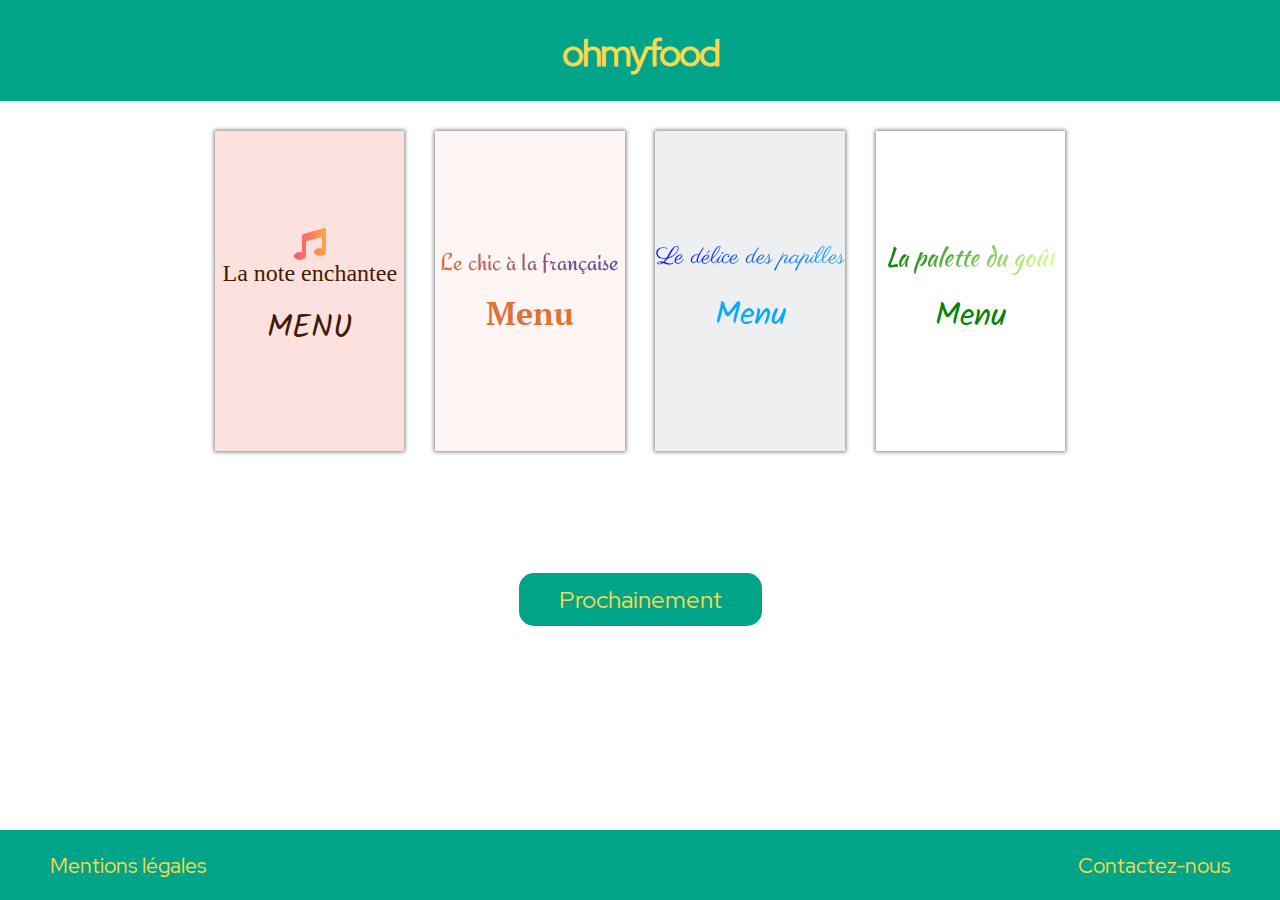
==== commit f97fc6ec: "travail du 5mai" ====
--- a/index.html
+++ b/index.html
@@ -5,8 +5,6 @@
     <meta charset="utf-8">
     <meta name="viewport" content="width=device-width">
     <title>Ohmyfood - Page d'accueil</title>
-    <link href="https://fonts.googleapis.com/css2?family=Kalam:wght@300;400;700&family=Kaushan+Script&family=Ma+Shan+Zheng&family=Parisienne&family=Redressed&display=swap" rel="stylesheet">
-   
 
     <link rel="stylesheet" href="css/style.css">
 
@@ -16,24 +14,50 @@
 
     <header class="header">
 
-        <a href="#" class="header_logo"><h1>ohmyfood</h1></a>
+        <a href="#" class="header_logo">
+            <div class="logo">ohmyfood</div>
+        </a>
 
     </header>
 
-<div class="container">
-    <nav >
-        <ul class="homenav">
-            <li class="homenav_itemmenu"><a href="lanotenenchantee.html" ><img src="css/images/menu-1b.png" alt="" title="" /></a></li>
-            <li class="homenav_itemmenu"><a href="lechicalafrancaise.html" ><img src="css/images/menu-2b.png" alt="" title="" /></a></li>
-            <li class="homenav_itemmenu"> <a href="ledelicedespapilles.html" ><img src="css/images/menu-3b.png" alt="" title="" /></a></li>
-            <li class="homenav_itemmenu"><a href="lapalettedugout.html" ><img src="css/images/menu-4b.png" alt="" title="" /></a></li>
-        </ul>
-    </nav>
+    <div class="container">
+        <nav>
+            <ul class="homenav">
+                <li class="homenav_item"> <a  href="lanotenenchantee.html" >
+                        <div class="homenav_item_content noteenchantee-menu">
+                            <i class="fas fa-music"></i>
+                            <p class="noteenchantee-menu_title homenav_item_title">La note enchantee</p>
+                            <p class=" homenav_item_titlebis">MENU</p>
 
-</div>
+                        </div>
+                    </a></li>
+                <li class="homenav_item"><a href="lechicalafrancaise.html">
+                        <div class="homenav_item_content chicfrancaise_menu">
+
+                            <p class="chicfrancaise_menu_title homenav_item_title">Le chic à la française</p>
+                            <p class=" homenav_item_titlebis chic">Menu</p>
+
+                        </div>
+                    </a></li>
+                <li class="homenav_item"> <a href="ledelicedespapilles.html"><div class="homenav_item_content delicepapilles_menu">
+
+                    <p class="delicepapilles_menu_title homenav_item_title">Le délice des papilles</p>
+                    <p class=" homenav_item_titlebis delice">Menu</p>
+
+                </div></a></li>
+                <li class="homenav_item"><a href="lapalettedugout.html"><div class="homenav_item_content palettegout_menu">
+
+                    <p class="palettegout_menu_title homenav_item_title">La palette du goût</p>
+                    <p class=" homenav_item_titlebis palette">Menu</p>
+
+                </div></a></li>
+            </ul>
+        </nav>
+
+    </div>
 
     <section class="prochainement">
-<p>Prochainement</p>
+        <p>Prochainement</p>
     </section>
 
 
--- a/css/style.css
+++ b/css/style.css
@@ -1,7 +1,7 @@
-﻿*{margin:0;padding:0}a{text-decoration:none}ul{list-style:none}h1{text-align:center}/*!
+﻿@font-face{src:url("../css/fonts/RedHatDisplay/RedHatDisplay-Regular.ttf") format("truetype");font-family:"redhatdisplay-regular"}@font-face{src:url("../css/fonts/RedHatDisplay/RedHatDisplay-Black.ttf") format("truetype");font-family:"redhatdisplay-black"}*{margin:0;padding:0;font-family:"redhatdisplay-regular",sans-serif}a{text-decoration:none}ul{list-style:none}h1{text-align:center}/*!
  * Font Awesome Free 5.13.0 by @fontawesome - https://fontawesome.com
  * License - https://fontawesome.com/license/free (Icons: CC BY 4.0, Fonts: SIL OFL 1.1, Code: MIT License)
  */.fa,.fas,.far,.fal,.fad,.fab{-moz-osx-font-smoothing:grayscale;-webkit-font-smoothing:antialiased;display:inline-block;font-style:normal;font-variant:normal;text-rendering:auto;line-height:1}.fa-lg{font-size:1.3333333333em;line-height:.75em;vertical-align:-0.0667em}.fa-xs{font-size:.75em}.fa-sm{font-size:.875em}.fa-1x{font-size:1em}.fa-2x{font-size:2em}.fa-3x{font-size:3em}.fa-4x{font-size:4em}.fa-5x{font-size:5em}.fa-6x{font-size:6em}.fa-7x{font-size:7em}.fa-8x{font-size:8em}.fa-9x{font-size:9em}.fa-10x{font-size:10em}.fa-fw{text-align:center;width:1.25em}.fa-ul{list-style-type:none;margin-left:2.5em;padding-left:0}.fa-ul>li{position:relative}.fa-li{left:-2em;position:absolute;text-align:center;width:2em;line-height:inherit}.fa-border{border:solid .08em #eee;border-radius:.1em;padding:.2em .25em .15em}.fa-pull-left{float:left}.fa-pull-right{float:right}.fa.fa-pull-left,.fas.fa-pull-left,.far.fa-pull-left,.fal.fa-pull-left,.fab.fa-pull-left{margin-right:.3em}.fa.fa-pull-right,.fas.fa-pull-right,.far.fa-pull-right,.fal.fa-pull-right,.fab.fa-pull-right{margin-left:.3em}.fa-spin{animation:fa-spin 2s infinite linear}.fa-pulse{animation:fa-spin 1s infinite steps(8)}@keyframes fa-spin{0%{transform:rotate(0deg)}100%{transform:rotate(360deg)}}.fa-rotate-90{-ms-filter:"progid:DXImageTransform.Microsoft.BasicImage(rotation=1)";transform:rotate(90deg)}.fa-rotate-180{-ms-filter:"progid:DXImageTransform.Microsoft.BasicImage(rotation=2)";transform:rotate(180deg)}.fa-rotate-270{-ms-filter:"progid:DXImageTransform.Microsoft.BasicImage(rotation=3)";transform:rotate(270deg)}.fa-flip-horizontal{-ms-filter:"progid:DXImageTransform.Microsoft.BasicImage(rotation=0, mirror=1)";transform:scale(-1, 1)}.fa-flip-vertical{-ms-filter:"progid:DXImageTransform.Microsoft.BasicImage(rotation=2, mirror=1)";transform:scale(1, -1)}.fa-flip-both,.fa-flip-horizontal.fa-flip-vertical{-ms-filter:"progid:DXImageTransform.Microsoft.BasicImage(rotation=2, mirror=1)";transform:scale(-1, -1)}:root .fa-rotate-90,:root .fa-rotate-180,:root .fa-rotate-270,:root .fa-flip-horizontal,:root .fa-flip-vertical,:root .fa-flip-both{filter:none}.fa-stack{display:inline-block;height:2em;line-height:2em;position:relative;vertical-align:middle;width:2.5em}.fa-stack-1x,.fa-stack-2x{left:0;position:absolute;text-align:center;width:100%}.fa-stack-1x{line-height:inherit}.fa-stack-2x{font-size:2em}.fa-inverse{color:#fff}.fa-500px:before{content:""}.fa-accessible-icon:before{content:""}.fa-accusoft:before{content:""}.fa-acquisitions-incorporated:before{content:""}.fa-ad:before{content:""}.fa-address-book:before{content:""}.fa-address-card:before{content:""}.fa-adjust:before{content:""}.fa-adn:before{content:""}.fa-adobe:before{content:""}.fa-adversal:before{content:""}.fa-affiliatetheme:before{content:""}.fa-air-freshener:before{content:""}.fa-airbnb:before{content:""}.fa-algolia:before{content:""}.fa-align-center:before{content:""}.fa-align-justify:before{content:""}.fa-align-left:before{content:""}.fa-align-right:before{content:""}.fa-alipay:before{content:""}.fa-allergies:before{content:""}.fa-amazon:before{content:""}.fa-amazon-pay:before{content:""}.fa-ambulance:before{content:""}.fa-american-sign-language-interpreting:before{content:""}.fa-amilia:before{content:""}.fa-anchor:before{content:""}.fa-android:before{content:""}.fa-angellist:before{content:""}.fa-angle-double-down:before{content:""}.fa-angle-double-left:before{content:""}.fa-angle-double-right:before{content:""}.fa-angle-double-up:before{content:""}.fa-angle-down:before{content:""}.fa-angle-left:before{content:""}.fa-angle-right:before{content:""}.fa-angle-up:before{content:""}.fa-angry:before{content:""}.fa-angrycreative:before{content:""}.fa-angular:before{content:""}.fa-ankh:before{content:""}.fa-app-store:before{content:""}.fa-app-store-ios:before{content:""}.fa-apper:before{content:""}.fa-apple:before{content:""}.fa-apple-alt:before{content:""}.fa-apple-pay:before{content:""}.fa-archive:before{content:""}.fa-archway:before{content:""}.fa-arrow-alt-circle-down:before{content:""}.fa-arrow-alt-circle-left:before{content:""}.fa-arrow-alt-circle-right:before{content:""}.fa-arrow-alt-circle-up:before{content:""}.fa-arrow-circle-down:before{content:""}.fa-arrow-circle-left:before{content:""}.fa-arrow-circle-right:before{content:""}.fa-arrow-circle-up:before{content:""}.fa-arrow-down:before{content:""}.fa-arrow-left:before{content:""}.fa-arrow-right:before{content:""}.fa-arrow-up:before{content:""}.fa-arrows-alt:before{content:""}.fa-arrows-alt-h:before{content:""}.fa-arrows-alt-v:before{content:""}.fa-artstation:before{content:""}.fa-assistive-listening-systems:before{content:""}.fa-asterisk:before{content:""}.fa-asymmetrik:before{content:""}.fa-at:before{content:""}.fa-atlas:before{content:""}.fa-atlassian:before{content:""}.fa-atom:before{content:""}.fa-audible:before{content:""}.fa-audio-description:before{content:""}.fa-autoprefixer:before{content:""}.fa-avianex:before{content:""}.fa-aviato:before{content:""}.fa-award:before{content:""}.fa-aws:before{content:""}.fa-baby:before{content:""}.fa-baby-carriage:before{content:""}.fa-backspace:before{content:""}.fa-backward:before{content:""}.fa-bacon:before{content:""}.fa-bahai:before{content:""}.fa-balance-scale:before{content:""}.fa-balance-scale-left:before{content:""}.fa-balance-scale-right:before{content:""}.fa-ban:before{content:""}.fa-band-aid:before{content:""}.fa-bandcamp:before{content:""}.fa-barcode:before{content:""}.fa-bars:before{content:""}.fa-baseball-ball:before{content:""}.fa-basketball-ball:before{content:""}.fa-bath:before{content:""}.fa-battery-empty:before{content:""}.fa-battery-full:before{content:""}.fa-battery-half:before{content:""}.fa-battery-quarter:before{content:""}.fa-battery-three-quarters:before{content:""}.fa-battle-net:before{content:""}.fa-bed:before{content:""}.fa-beer:before{content:""}.fa-behance:before{content:""}.fa-behance-square:before{content:""}.fa-bell:before{content:""}.fa-bell-slash:before{content:""}.fa-bezier-curve:before{content:""}.fa-bible:before{content:""}.fa-bicycle:before{content:""}.fa-biking:before{content:""}.fa-bimobject:before{content:""}.fa-binoculars:before{content:""}.fa-biohazard:before{content:""}.fa-birthday-cake:before{content:""}.fa-bitbucket:before{content:""}.fa-bitcoin:before{content:""}.fa-bity:before{content:""}.fa-black-tie:before{content:""}.fa-blackberry:before{content:""}.fa-blender:before{content:""}.fa-blender-phone:before{content:""}.fa-blind:before{content:""}.fa-blog:before{content:""}.fa-blogger:before{content:""}.fa-blogger-b:before{content:""}.fa-bluetooth:before{content:""}.fa-bluetooth-b:before{content:""}.fa-bold:before{content:""}.fa-bolt:before{content:""}.fa-bomb:before{content:""}.fa-bone:before{content:""}.fa-bong:before{content:""}.fa-book:before{content:""}.fa-book-dead:before{content:""}.fa-book-medical:before{content:""}.fa-book-open:before{content:""}.fa-book-reader:before{content:""}.fa-bookmark:before{content:""}.fa-bootstrap:before{content:""}.fa-border-all:before{content:""}.fa-border-none:before{content:""}.fa-border-style:before{content:""}.fa-bowling-ball:before{content:""}.fa-box:before{content:""}.fa-box-open:before{content:""}.fa-box-tissue:before{content:"拏"}.fa-boxes:before{content:""}.fa-braille:before{content:""}.fa-brain:before{content:""}.fa-bread-slice:before{content:""}.fa-briefcase:before{content:""}.fa-briefcase-medical:before{content:""}.fa-broadcast-tower:before{content:""}.fa-broom:before{content:""}.fa-brush:before{content:""}.fa-btc:before{content:""}.fa-buffer:before{content:""}.fa-bug:before{content:""}.fa-building:before{content:""}.fa-bullhorn:before{content:""}.fa-bullseye:before{content:""}.fa-burn:before{content:""}.fa-buromobelexperte:before{content:""}.fa-bus:before{content:""}.fa-bus-alt:before{content:""}.fa-business-time:before{content:""}.fa-buy-n-large:before{content:""}.fa-buysellads:before{content:""}.fa-calculator:before{content:""}.fa-calendar:before{content:""}.fa-calendar-alt:before{content:""}.fa-calendar-check:before{content:""}.fa-calendar-day:before{content:""}.fa-calendar-minus:before{content:""}.fa-calendar-plus:before{content:""}.fa-calendar-times:before{content:""}.fa-calendar-week:before{content:""}.fa-camera:before{content:""}.fa-camera-retro:before{content:""}.fa-campground:before{content:""}.fa-canadian-maple-leaf:before{content:""}.fa-candy-cane:before{content:""}.fa-cannabis:before{content:""}.fa-capsules:before{content:""}.fa-car:before{content:""}.fa-car-alt:before{content:""}.fa-car-battery:before{content:""}.fa-car-crash:before{content:""}.fa-car-side:before{content:""}.fa-caravan:before{content:""}.fa-caret-down:before{content:""}.fa-caret-left:before{content:""}.fa-caret-right:before{content:""}.fa-caret-square-down:before{content:""}.fa-caret-square-left:before{content:""}.fa-caret-square-right:before{content:""}.fa-caret-square-up:before{content:""}.fa-caret-up:before{content:""}.fa-carrot:before{content:""}.fa-cart-arrow-down:before{content:""}.fa-cart-plus:before{content:""}.fa-cash-register:before{content:""}.fa-cat:before{content:""}.fa-cc-amazon-pay:before{content:""}.fa-cc-amex:before{content:""}.fa-cc-apple-pay:before{content:""}.fa-cc-diners-club:before{content:""}.fa-cc-discover:before{content:""}.fa-cc-jcb:before{content:""}.fa-cc-mastercard:before{content:""}.fa-cc-paypal:before{content:""}.fa-cc-stripe:before{content:""}.fa-cc-visa:before{content:""}.fa-centercode:before{content:""}.fa-centos:before{content:""}.fa-certificate:before{content:""}.fa-chair:before{content:""}.fa-chalkboard:before{content:""}.fa-chalkboard-teacher:before{content:""}.fa-charging-station:before{content:""}.fa-chart-area:before{content:""}.fa-chart-bar:before{content:""}.fa-chart-line:before{content:""}.fa-chart-pie:before{content:""}.fa-check:before{content:""}.fa-check-circle:before{content:""}.fa-check-double:before{content:""}.fa-check-square:before{content:""}.fa-cheese:before{content:""}.fa-chess:before{content:""}.fa-chess-bishop:before{content:""}.fa-chess-board:before{content:""}.fa-chess-king:before{content:""}.fa-chess-knight:before{content:""}.fa-chess-pawn:before{content:""}.fa-chess-queen:before{content:""}.fa-chess-rook:before{content:""}.fa-chevron-circle-down:before{content:""}.fa-chevron-circle-left:before{content:""}.fa-chevron-circle-right:before{content:""}.fa-chevron-circle-up:before{content:""}.fa-chevron-down:before{content:""}.fa-chevron-left:before{content:""}.fa-chevron-right:before{content:""}.fa-chevron-up:before{content:""}.fa-child:before{content:""}.fa-chrome:before{content:""}.fa-chromecast:before{content:""}.fa-church:before{content:""}.fa-circle:before{content:""}.fa-circle-notch:before{content:""}.fa-city:before{content:""}.fa-clinic-medical:before{content:""}.fa-clipboard:before{content:""}.fa-clipboard-check:before{content:""}.fa-clipboard-list:before{content:""}.fa-clock:before{content:""}.fa-clone:before{content:""}.fa-closed-captioning:before{content:""}.fa-cloud:before{content:""}.fa-cloud-download-alt:before{content:""}.fa-cloud-meatball:before{content:""}.fa-cloud-moon:before{content:""}.fa-cloud-moon-rain:before{content:""}.fa-cloud-rain:before{content:""}.fa-cloud-showers-heavy:before{content:""}.fa-cloud-sun:before{content:""}.fa-cloud-sun-rain:before{content:""}.fa-cloud-upload-alt:before{content:""}.fa-cloudscale:before{content:""}.fa-cloudsmith:before{content:""}.fa-cloudversify:before{content:""}.fa-cocktail:before{content:""}.fa-code:before{content:""}.fa-code-branch:before{content:""}.fa-codepen:before{content:""}.fa-codiepie:before{content:""}.fa-coffee:before{content:""}.fa-cog:before{content:""}.fa-cogs:before{content:""}.fa-coins:before{content:""}.fa-columns:before{content:""}.fa-comment:before{content:""}.fa-comment-alt:before{content:""}.fa-comment-dollar:before{content:""}.fa-comment-dots:before{content:""}.fa-comment-medical:before{content:""}.fa-comment-slash:before{content:""}.fa-comments:before{content:""}.fa-comments-dollar:before{content:""}.fa-compact-disc:before{content:""}.fa-compass:before{content:""}.fa-compress:before{content:""}.fa-compress-alt:before{content:""}.fa-compress-arrows-alt:before{content:""}.fa-concierge-bell:before{content:""}.fa-confluence:before{content:""}.fa-connectdevelop:before{content:""}.fa-contao:before{content:""}.fa-cookie:before{content:""}.fa-cookie-bite:before{content:""}.fa-copy:before{content:""}.fa-copyright:before{content:""}.fa-cotton-bureau:before{content:""}.fa-couch:before{content:""}.fa-cpanel:before{content:""}.fa-creative-commons:before{content:""}.fa-creative-commons-by:before{content:""}.fa-creative-commons-nc:before{content:""}.fa-creative-commons-nc-eu:before{content:""}.fa-creative-commons-nc-jp:before{content:""}.fa-creative-commons-nd:before{content:""}.fa-creative-commons-pd:before{content:""}.fa-creative-commons-pd-alt:before{content:""}.fa-creative-commons-remix:before{content:""}.fa-creative-commons-sa:before{content:""}.fa-creative-commons-sampling:before{content:""}.fa-creative-commons-sampling-plus:before{content:""}.fa-creative-commons-share:before{content:""}.fa-creative-commons-zero:before{content:""}.fa-credit-card:before{content:""}.fa-critical-role:before{content:""}.fa-crop:before{content:""}.fa-crop-alt:before{content:""}.fa-cross:before{content:""}.fa-crosshairs:before{content:""}.fa-crow:before{content:""}.fa-crown:before{content:""}.fa-crutch:before{content:""}.fa-css3:before{content:""}.fa-css3-alt:before{content:""}.fa-cube:before{content:""}.fa-cubes:before{content:""}.fa-cut:before{content:""}.fa-cuttlefish:before{content:""}.fa-d-and-d:before{content:""}.fa-d-and-d-beyond:before{content:""}.fa-dailymotion:before{content:"勒"}.fa-dashcube:before{content:""}.fa-database:before{content:""}.fa-deaf:before{content:""}.fa-delicious:before{content:""}.fa-democrat:before{content:""}.fa-deploydog:before{content:""}.fa-deskpro:before{content:""}.fa-desktop:before{content:""}.fa-dev:before{content:""}.fa-deviantart:before{content:""}.fa-dharmachakra:before{content:""}.fa-dhl:before{content:""}.fa-diagnoses:before{content:""}.fa-diaspora:before{content:""}.fa-dice:before{content:""}.fa-dice-d20:before{content:""}.fa-dice-d6:before{content:""}.fa-dice-five:before{content:""}.fa-dice-four:before{content:""}.fa-dice-one:before{content:""}.fa-dice-six:before{content:""}.fa-dice-three:before{content:""}.fa-dice-two:before{content:""}.fa-digg:before{content:""}.fa-digital-ocean:before{content:""}.fa-digital-tachograph:before{content:""}.fa-directions:before{content:""}.fa-discord:before{content:""}.fa-discourse:before{content:""}.fa-disease:before{content:""}.fa-divide:before{content:""}.fa-dizzy:before{content:""}.fa-dna:before{content:""}.fa-dochub:before{content:""}.fa-docker:before{content:""}.fa-dog:before{content:""}.fa-dollar-sign:before{content:""}.fa-dolly:before{content:""}.fa-dolly-flatbed:before{content:""}.fa-donate:before{content:""}.fa-door-closed:before{content:""}.fa-door-open:before{content:""}.fa-dot-circle:before{content:""}.fa-dove:before{content:""}.fa-download:before{content:""}.fa-draft2digital:before{content:""}.fa-drafting-compass:before{content:""}.fa-dragon:before{content:""}.fa-draw-polygon:before{content:""}.fa-dribbble:before{content:""}.fa-dribbble-square:before{content:""}.fa-dropbox:before{content:""}.fa-drum:before{content:""}.fa-drum-steelpan:before{content:""}.fa-drumstick-bite:before{content:""}.fa-drupal:before{content:""}.fa-dumbbell:before{content:""}.fa-dumpster:before{content:""}.fa-dumpster-fire:before{content:""}.fa-dungeon:before{content:""}.fa-dyalog:before{content:""}.fa-earlybirds:before{content:""}.fa-ebay:before{content:""}.fa-edge:before{content:""}.fa-edit:before{content:""}.fa-egg:before{content:""}.fa-eject:before{content:""}.fa-elementor:before{content:""}.fa-ellipsis-h:before{content:""}.fa-ellipsis-v:before{content:""}.fa-ello:before{content:""}.fa-ember:before{content:""}.fa-empire:before{content:""}.fa-envelope:before{content:""}.fa-envelope-open:before{content:""}.fa-envelope-open-text:before{content:""}.fa-envelope-square:before{content:""}.fa-envira:before{content:""}.fa-equals:before{content:""}.fa-eraser:before{content:""}.fa-erlang:before{content:""}.fa-ethereum:before{content:""}.fa-ethernet:before{content:""}.fa-etsy:before{content:""}.fa-euro-sign:before{content:""}.fa-evernote:before{content:""}.fa-exchange-alt:before{content:""}.fa-exclamation:before{content:""}.fa-exclamation-circle:before{content:""}.fa-exclamation-triangle:before{content:""}.fa-expand:before{content:""}.fa-expand-alt:before{content:""}.fa-expand-arrows-alt:before{content:""}.fa-expeditedssl:before{content:""}.fa-external-link-alt:before{content:""}.fa-external-link-square-alt:before{content:""}.fa-eye:before{content:""}.fa-eye-dropper:before{content:""}.fa-eye-slash:before{content:""}.fa-facebook:before{content:""}.fa-facebook-f:before{content:""}.fa-facebook-messenger:before{content:""}.fa-facebook-square:before{content:""}.fa-fan:before{content:""}.fa-fantasy-flight-games:before{content:""}.fa-fast-backward:before{content:""}.fa-fast-forward:before{content:""}.fa-faucet:before{content:"串"}.fa-fax:before{content:""}.fa-feather:before{content:""}.fa-feather-alt:before{content:""}.fa-fedex:before{content:""}.fa-fedora:before{content:""}.fa-female:before{content:""}.fa-fighter-jet:before{content:""}.fa-figma:before{content:""}.fa-file:before{content:""}.fa-file-alt:before{content:""}.fa-file-archive:before{content:""}.fa-file-audio:before{content:""}.fa-file-code:before{content:""}.fa-file-contract:before{content:""}.fa-file-csv:before{content:""}.fa-file-download:before{content:""}.fa-file-excel:before{content:""}.fa-file-export:before{content:""}.fa-file-image:before{content:""}.fa-file-import:before{content:""}.fa-file-invoice:before{content:""}.fa-file-invoice-dollar:before{content:""}.fa-file-medical:before{content:""}.fa-file-medical-alt:before{content:""}.fa-file-pdf:before{content:""}.fa-file-powerpoint:before{content:""}.fa-file-prescription:before{content:""}.fa-file-signature:before{content:""}.fa-file-upload:before{content:""}.fa-file-video:before{content:""}.fa-file-word:before{content:""}.fa-fill:before{content:""}.fa-fill-drip:before{content:""}.fa-film:before{content:""}.fa-filter:before{content:""}.fa-fingerprint:before{content:""}.fa-fire:before{content:""}.fa-fire-alt:before{content:""}.fa-fire-extinguisher:before{content:""}.fa-firefox:before{content:""}.fa-firefox-browser:before{content:"龜"}.fa-first-aid:before{content:""}.fa-first-order:before{content:""}.fa-first-order-alt:before{content:""}.fa-firstdraft:before{content:""}.fa-fish:before{content:""}.fa-fist-raised:before{content:""}.fa-flag:before{content:""}.fa-flag-checkered:before{content:""}.fa-flag-usa:before{content:""}.fa-flask:before{content:""}.fa-flickr:before{content:""}.fa-flipboard:before{content:""}.fa-flushed:before{content:""}.fa-fly:before{content:""}.fa-folder:before{content:""}.fa-folder-minus:before{content:""}.fa-folder-open:before{content:""}.fa-folder-plus:before{content:""}.fa-font:before{content:""}.fa-font-awesome:before{content:""}.fa-font-awesome-alt:before{content:""}.fa-font-awesome-flag:before{content:""}.fa-font-awesome-logo-full:before{content:""}.fa-fonticons:before{content:""}.fa-fonticons-fi:before{content:""}.fa-football-ball:before{content:""}.fa-fort-awesome:before{content:""}.fa-fort-awesome-alt:before{content:""}.fa-forumbee:before{content:""}.fa-forward:before{content:""}.fa-foursquare:before{content:""}.fa-free-code-camp:before{content:""}.fa-freebsd:before{content:""}.fa-frog:before{content:""}.fa-frown:before{content:""}.fa-frown-open:before{content:""}.fa-fulcrum:before{content:""}.fa-funnel-dollar:before{content:""}.fa-futbol:before{content:""}.fa-galactic-republic:before{content:""}.fa-galactic-senate:before{content:""}.fa-gamepad:before{content:""}.fa-gas-pump:before{content:""}.fa-gavel:before{content:""}.fa-gem:before{content:""}.fa-genderless:before{content:""}.fa-get-pocket:before{content:""}.fa-gg:before{content:""}.fa-gg-circle:before{content:""}.fa-ghost:before{content:""}.fa-gift:before{content:""}.fa-gifts:before{content:""}.fa-git:before{content:""}.fa-git-alt:before{content:""}.fa-git-square:before{content:""}.fa-github:before{content:""}.fa-github-alt:before{content:""}.fa-github-square:before{content:""}.fa-gitkraken:before{content:""}.fa-gitlab:before{content:""}.fa-gitter:before{content:""}.fa-glass-cheers:before{content:""}.fa-glass-martini:before{content:""}.fa-glass-martini-alt:before{content:""}.fa-glass-whiskey:before{content:""}.fa-glasses:before{content:""}.fa-glide:before{content:""}.fa-glide-g:before{content:""}.fa-globe:before{content:""}.fa-globe-africa:before{content:""}.fa-globe-americas:before{content:""}.fa-globe-asia:before{content:""}.fa-globe-europe:before{content:""}.fa-gofore:before{content:""}.fa-golf-ball:before{content:""}.fa-goodreads:before{content:""}.fa-goodreads-g:before{content:""}.fa-google:before{content:""}.fa-google-drive:before{content:""}.fa-google-play:before{content:""}.fa-google-plus:before{content:""}.fa-google-plus-g:before{content:""}.fa-google-plus-square:before{content:""}.fa-google-wallet:before{content:""}.fa-gopuram:before{content:""}.fa-graduation-cap:before{content:""}.fa-gratipay:before{content:""}.fa-grav:before{content:""}.fa-greater-than:before{content:""}.fa-greater-than-equal:before{content:""}.fa-grimace:before{content:""}.fa-grin:before{content:""}.fa-grin-alt:before{content:""}.fa-grin-beam:before{content:""}.fa-grin-beam-sweat:before{content:""}.fa-grin-hearts:before{content:""}.fa-grin-squint:before{content:""}.fa-grin-squint-tears:before{content:""}.fa-grin-stars:before{content:""}.fa-grin-tears:before{content:""}.fa-grin-tongue:before{content:""}.fa-grin-tongue-squint:before{content:""}.fa-grin-tongue-wink:before{content:""}.fa-grin-wink:before{content:""}.fa-grip-horizontal:before{content:""}.fa-grip-lines:before{content:""}.fa-grip-lines-vertical:before{content:""}.fa-grip-vertical:before{content:""}.fa-gripfire:before{content:""}.fa-grunt:before{content:""}.fa-guitar:before{content:""}.fa-gulp:before{content:""}.fa-h-square:before{content:""}.fa-hacker-news:before{content:""}.fa-hacker-news-square:before{content:""}.fa-hackerrank:before{content:""}.fa-hamburger:before{content:""}.fa-hammer:before{content:""}.fa-hamsa:before{content:""}.fa-hand-holding:before{content:""}.fa-hand-holding-heart:before{content:""}.fa-hand-holding-medical:before{content:"樂"}.fa-hand-holding-usd:before{content:""}.fa-hand-holding-water:before{content:""}.fa-hand-lizard:before{content:""}.fa-hand-middle-finger:before{content:""}.fa-hand-paper:before{content:""}.fa-hand-peace:before{content:""}.fa-hand-point-down:before{content:""}.fa-hand-point-left:before{content:""}.fa-hand-point-right:before{content:""}.fa-hand-point-up:before{content:""}.fa-hand-pointer:before{content:""}.fa-hand-rock:before{content:""}.fa-hand-scissors:before{content:""}.fa-hand-sparkles:before{content:"諾"}.fa-hand-spock:before{content:""}.fa-hands:before{content:""}.fa-hands-helping:before{content:""}.fa-hands-wash:before{content:"丹"}.fa-handshake:before{content:""}.fa-handshake-alt-slash:before{content:"寧"}.fa-handshake-slash:before{content:"怒"}.fa-hanukiah:before{content:""}.fa-hard-hat:before{content:""}.fa-hashtag:before{content:""}.fa-hat-cowboy:before{content:""}.fa-hat-cowboy-side:before{content:""}.fa-hat-wizard:before{content:""}.fa-hdd:before{content:""}.fa-head-side-cough:before{content:"率"}.fa-head-side-cough-slash:before{content:"異"}.fa-head-side-mask:before{content:"北"}.fa-head-side-virus:before{content:"磻"}.fa-heading:before{content:""}.fa-headphones:before{content:""}.fa-headphones-alt:before{content:""}.fa-headset:before{content:""}.fa-heart:before{content:""}.fa-heart-broken:before{content:""}.fa-heartbeat:before{content:""}.fa-helicopter:before{content:""}.fa-highlighter:before{content:""}.fa-hiking:before{content:""}.fa-hippo:before{content:""}.fa-hips:before{content:""}.fa-hire-a-helper:before{content:""}.fa-history:before{content:""}.fa-hockey-puck:before{content:""}.fa-holly-berry:before{content:""}.fa-home:before{content:""}.fa-hooli:before{content:""}.fa-hornbill:before{content:""}.fa-horse:before{content:""}.fa-horse-head:before{content:""}.fa-hospital:before{content:""}.fa-hospital-alt:before{content:""}.fa-hospital-symbol:before{content:""}.fa-hospital-user:before{content:""}.fa-hot-tub:before{content:""}.fa-hotdog:before{content:""}.fa-hotel:before{content:""}.fa-hotjar:before{content:""}.fa-hourglass:before{content:""}.fa-hourglass-end:before{content:""}.fa-hourglass-half:before{content:""}.fa-hourglass-start:before{content:""}.fa-house-damage:before{content:""}.fa-house-user:before{content:"便"}.fa-houzz:before{content:""}.fa-hryvnia:before{content:""}.fa-html5:before{content:""}.fa-hubspot:before{content:""}.fa-i-cursor:before{content:""}.fa-ice-cream:before{content:""}.fa-icicles:before{content:""}.fa-icons:before{content:""}.fa-id-badge:before{content:""}.fa-id-card:before{content:""}.fa-id-card-alt:before{content:""}.fa-ideal:before{content:"邏"}.fa-igloo:before{content:""}.fa-image:before{content:""}.fa-images:before{content:""}.fa-imdb:before{content:""}.fa-inbox:before{content:""}.fa-indent:before{content:""}.fa-industry:before{content:""}.fa-infinity:before{content:""}.fa-info:before{content:""}.fa-info-circle:before{content:""}.fa-instagram:before{content:""}.fa-instagram-square:before{content:"凌"}.fa-intercom:before{content:""}.fa-internet-explorer:before{content:""}.fa-invision:before{content:""}.fa-ioxhost:before{content:""}.fa-italic:before{content:""}.fa-itch-io:before{content:""}.fa-itunes:before{content:""}.fa-itunes-note:before{content:""}.fa-java:before{content:""}.fa-jedi:before{content:""}.fa-jedi-order:before{content:""}.fa-jenkins:before{content:""}.fa-jira:before{content:""}.fa-joget:before{content:""}.fa-joint:before{content:""}.fa-joomla:before{content:""}.fa-journal-whills:before{content:""}.fa-js:before{content:""}.fa-js-square:before{content:""}.fa-jsfiddle:before{content:""}.fa-kaaba:before{content:""}.fa-kaggle:before{content:""}.fa-key:before{content:""}.fa-keybase:before{content:""}.fa-keyboard:before{content:""}.fa-keycdn:before{content:""}.fa-khanda:before{content:""}.fa-kickstarter:before{content:""}.fa-kickstarter-k:before{content:""}.fa-kiss:before{content:""}.fa-kiss-beam:before{content:""}.fa-kiss-wink-heart:before{content:""}.fa-kiwi-bird:before{content:""}.fa-korvue:before{content:""}.fa-landmark:before{content:""}.fa-language:before{content:""}.fa-laptop:before{content:""}.fa-laptop-code:before{content:""}.fa-laptop-house:before{content:"復"}.fa-laptop-medical:before{content:""}.fa-laravel:before{content:""}.fa-lastfm:before{content:""}.fa-lastfm-square:before{content:""}.fa-laugh:before{content:""}.fa-laugh-beam:before{content:""}.fa-laugh-squint:before{content:""}.fa-laugh-wink:before{content:""}.fa-layer-group:before{content:""}.fa-leaf:before{content:""}.fa-leanpub:before{content:""}.fa-lemon:before{content:""}.fa-less:before{content:""}.fa-less-than:before{content:""}.fa-less-than-equal:before{content:""}.fa-level-down-alt:before{content:""}.fa-level-up-alt:before{content:""}.fa-life-ring:before{content:""}.fa-lightbulb:before{content:""}.fa-line:before{content:""}.fa-link:before{content:""}.fa-linkedin:before{content:""}.fa-linkedin-in:before{content:""}.fa-linode:before{content:""}.fa-linux:before{content:""}.fa-lira-sign:before{content:""}.fa-list:before{content:""}.fa-list-alt:before{content:""}.fa-list-ol:before{content:""}.fa-list-ul:before{content:""}.fa-location-arrow:before{content:""}.fa-lock:before{content:""}.fa-lock-open:before{content:""}.fa-long-arrow-alt-down:before{content:""}.fa-long-arrow-alt-left:before{content:""}.fa-long-arrow-alt-right:before{content:""}.fa-long-arrow-alt-up:before{content:""}.fa-low-vision:before{content:""}.fa-luggage-cart:before{content:""}.fa-lungs:before{content:""}.fa-lungs-virus:before{content:"不"}.fa-lyft:before{content:""}.fa-magento:before{content:""}.fa-magic:before{content:""}.fa-magnet:before{content:""}.fa-mail-bulk:before{content:""}.fa-mailchimp:before{content:""}.fa-male:before{content:""}.fa-mandalorian:before{content:""}.fa-map:before{content:""}.fa-map-marked:before{content:""}.fa-map-marked-alt:before{content:""}.fa-map-marker:before{content:""}.fa-map-marker-alt:before{content:""}.fa-map-pin:before{content:""}.fa-map-signs:before{content:""}.fa-markdown:before{content:""}.fa-marker:before{content:""}.fa-mars:before{content:""}.fa-mars-double:before{content:""}.fa-mars-stroke:before{content:""}.fa-mars-stroke-h:before{content:""}.fa-mars-stroke-v:before{content:""}.fa-mask:before{content:""}.fa-mastodon:before{content:""}.fa-maxcdn:before{content:""}.fa-mdb:before{content:""}.fa-medal:before{content:""}.fa-medapps:before{content:""}.fa-medium:before{content:""}.fa-medium-m:before{content:""}.fa-medkit:before{content:""}.fa-medrt:before{content:""}.fa-meetup:before{content:""}.fa-megaport:before{content:""}.fa-meh:before{content:""}.fa-meh-blank:before{content:""}.fa-meh-rolling-eyes:before{content:""}.fa-memory:before{content:""}.fa-mendeley:before{content:""}.fa-menorah:before{content:""}.fa-mercury:before{content:""}.fa-meteor:before{content:""}.fa-microblog:before{content:"駱"}.fa-microchip:before{content:""}.fa-microphone:before{content:""}.fa-microphone-alt:before{content:""}.fa-microphone-alt-slash:before{content:""}.fa-microphone-slash:before{content:""}.fa-microscope:before{content:""}.fa-microsoft:before{content:""}.fa-minus:before{content:""}.fa-minus-circle:before{content:""}.fa-minus-square:before{content:""}.fa-mitten:before{content:""}.fa-mix:before{content:""}.fa-mixcloud:before{content:""}.fa-mixer:before{content:"稜"}.fa-mizuni:before{content:""}.fa-mobile:before{content:""}.fa-mobile-alt:before{content:""}.fa-modx:before{content:""}.fa-monero:before{content:""}.fa-money-bill:before{content:""}.fa-money-bill-alt:before{content:""}.fa-money-bill-wave:before{content:""}.fa-money-bill-wave-alt:before{content:""}.fa-money-check:before{content:""}.fa-money-check-alt:before{content:""}.fa-monument:before{content:""}.fa-moon:before{content:""}.fa-mortar-pestle:before{content:""}.fa-mosque:before{content:""}.fa-motorcycle:before{content:""}.fa-mountain:before{content:""}.fa-mouse:before{content:""}.fa-mouse-pointer:before{content:""}.fa-mug-hot:before{content:""}.fa-music:before{content:""}.fa-napster:before{content:""}.fa-neos:before{content:""}.fa-network-wired:before{content:""}.fa-neuter:before{content:""}.fa-newspaper:before{content:""}.fa-nimblr:before{content:""}.fa-node:before{content:""}.fa-node-js:before{content:""}.fa-not-equal:before{content:""}.fa-notes-medical:before{content:""}.fa-npm:before{content:""}.fa-ns8:before{content:""}.fa-nutritionix:before{content:""}.fa-object-group:before{content:""}.fa-object-ungroup:before{content:""}.fa-odnoklassniki:before{content:""}.fa-odnoklassniki-square:before{content:""}.fa-oil-can:before{content:""}.fa-old-republic:before{content:""}.fa-om:before{content:""}.fa-opencart:before{content:""}.fa-openid:before{content:""}.fa-opera:before{content:""}.fa-optin-monster:before{content:""}.fa-orcid:before{content:""}.fa-osi:before{content:""}.fa-otter:before{content:""}.fa-outdent:before{content:""}.fa-page4:before{content:""}.fa-pagelines:before{content:""}.fa-pager:before{content:""}.fa-paint-brush:before{content:""}.fa-paint-roller:before{content:""}.fa-palette:before{content:""}.fa-palfed:before{content:""}.fa-pallet:before{content:""}.fa-paper-plane:before{content:""}.fa-paperclip:before{content:""}.fa-parachute-box:before{content:""}.fa-paragraph:before{content:""}.fa-parking:before{content:""}.fa-passport:before{content:""}.fa-pastafarianism:before{content:""}.fa-paste:before{content:""}.fa-patreon:before{content:""}.fa-pause:before{content:""}.fa-pause-circle:before{content:""}.fa-paw:before{content:""}.fa-paypal:before{content:""}.fa-peace:before{content:""}.fa-pen:before{content:""}.fa-pen-alt:before{content:""}.fa-pen-fancy:before{content:""}.fa-pen-nib:before{content:""}.fa-pen-square:before{content:""}.fa-pencil-alt:before{content:""}.fa-pencil-ruler:before{content:""}.fa-penny-arcade:before{content:""}.fa-people-arrows:before{content:"泌"}.fa-people-carry:before{content:""}.fa-pepper-hot:before{content:""}.fa-percent:before{content:""}.fa-percentage:before{content:""}.fa-periscope:before{content:""}.fa-person-booth:before{content:""}.fa-phabricator:before{content:""}.fa-phoenix-framework:before{content:""}.fa-phoenix-squadron:before{content:""}.fa-phone:before{content:""}.fa-phone-alt:before{content:""}.fa-phone-slash:before{content:""}.fa-phone-square:before{content:""}.fa-phone-square-alt:before{content:""}.fa-phone-volume:before{content:""}.fa-photo-video:before{content:""}.fa-php:before{content:""}.fa-pied-piper:before{content:""}.fa-pied-piper-alt:before{content:""}.fa-pied-piper-hat:before{content:""}.fa-pied-piper-pp:before{content:""}.fa-pied-piper-square:before{content:"爛"}.fa-piggy-bank:before{content:""}.fa-pills:before{content:""}.fa-pinterest:before{content:""}.fa-pinterest-p:before{content:""}.fa-pinterest-square:before{content:""}.fa-pizza-slice:before{content:""}.fa-place-of-worship:before{content:""}.fa-plane:before{content:""}.fa-plane-arrival:before{content:""}.fa-plane-departure:before{content:""}.fa-plane-slash:before{content:"數"}.fa-play:before{content:""}.fa-play-circle:before{content:""}.fa-playstation:before{content:""}.fa-plug:before{content:""}.fa-plus:before{content:""}.fa-plus-circle:before{content:""}.fa-plus-square:before{content:""}.fa-podcast:before{content:""}.fa-poll:before{content:""}.fa-poll-h:before{content:""}.fa-poo:before{content:""}.fa-poo-storm:before{content:""}.fa-poop:before{content:""}.fa-portrait:before{content:""}.fa-pound-sign:before{content:""}.fa-power-off:before{content:""}.fa-pray:before{content:""}.fa-praying-hands:before{content:""}.fa-prescription:before{content:""}.fa-prescription-bottle:before{content:""}.fa-prescription-bottle-alt:before{content:""}.fa-print:before{content:""}.fa-procedures:before{content:""}.fa-product-hunt:before{content:""}.fa-project-diagram:before{content:""}.fa-pump-medical:before{content:"索"}.fa-pump-soap:before{content:"參"}.fa-pushed:before{content:""}.fa-puzzle-piece:before{content:""}.fa-python:before{content:""}.fa-qq:before{content:""}.fa-qrcode:before{content:""}.fa-question:before{content:""}.fa-question-circle:before{content:""}.fa-quidditch:before{content:""}.fa-quinscape:before{content:""}.fa-quora:before{content:""}.fa-quote-left:before{content:""}.fa-quote-right:before{content:""}.fa-quran:before{content:""}.fa-r-project:before{content:""}.fa-radiation:before{content:""}.fa-radiation-alt:before{content:""}.fa-rainbow:before{content:""}.fa-random:before{content:""}.fa-raspberry-pi:before{content:""}.fa-ravelry:before{content:""}.fa-react:before{content:""}.fa-reacteurope:before{content:""}.fa-readme:before{content:""}.fa-rebel:before{content:""}.fa-receipt:before{content:""}.fa-record-vinyl:before{content:""}.fa-recycle:before{content:""}.fa-red-river:before{content:""}.fa-reddit:before{content:""}.fa-reddit-alien:before{content:""}.fa-reddit-square:before{content:""}.fa-redhat:before{content:""}.fa-redo:before{content:""}.fa-redo-alt:before{content:""}.fa-registered:before{content:""}.fa-remove-format:before{content:""}.fa-renren:before{content:""}.fa-reply:before{content:""}.fa-reply-all:before{content:""}.fa-replyd:before{content:""}.fa-republican:before{content:""}.fa-researchgate:before{content:""}.fa-resolving:before{content:""}.fa-restroom:before{content:""}.fa-retweet:before{content:""}.fa-rev:before{content:""}.fa-ribbon:before{content:""}.fa-ring:before{content:""}.fa-road:before{content:""}.fa-robot:before{content:""}.fa-rocket:before{content:""}.fa-rocketchat:before{content:""}.fa-rockrms:before{content:""}.fa-route:before{content:""}.fa-rss:before{content:""}.fa-rss-square:before{content:""}.fa-ruble-sign:before{content:""}.fa-ruler:before{content:""}.fa-ruler-combined:before{content:""}.fa-ruler-horizontal:before{content:""}.fa-ruler-vertical:before{content:""}.fa-running:before{content:""}.fa-rupee-sign:before{content:""}.fa-sad-cry:before{content:""}.fa-sad-tear:before{content:""}.fa-safari:before{content:""}.fa-salesforce:before{content:""}.fa-sass:before{content:""}.fa-satellite:before{content:""}.fa-satellite-dish:before{content:""}.fa-save:before{content:""}.fa-schlix:before{content:""}.fa-school:before{content:""}.fa-screwdriver:before{content:""}.fa-scribd:before{content:""}.fa-scroll:before{content:""}.fa-sd-card:before{content:""}.fa-search:before{content:""}.fa-search-dollar:before{content:""}.fa-search-location:before{content:""}.fa-search-minus:before{content:""}.fa-search-plus:before{content:""}.fa-searchengin:before{content:""}.fa-seedling:before{content:""}.fa-sellcast:before{content:""}.fa-sellsy:before{content:""}.fa-server:before{content:""}.fa-servicestack:before{content:""}.fa-shapes:before{content:""}.fa-share:before{content:""}.fa-share-alt:before{content:""}.fa-share-alt-square:before{content:""}.fa-share-square:before{content:""}.fa-shekel-sign:before{content:""}.fa-shield-alt:before{content:""}.fa-shield-virus:before{content:"塞"}.fa-ship:before{content:""}.fa-shipping-fast:before{content:""}.fa-shirtsinbulk:before{content:""}.fa-shoe-prints:before{content:""}.fa-shopify:before{content:"綾"}.fa-shopping-bag:before{content:""}.fa-shopping-basket:before{content:""}.fa-shopping-cart:before{content:""}.fa-shopware:before{content:""}.fa-shower:before{content:""}.fa-shuttle-van:before{content:""}.fa-sign:before{content:""}.fa-sign-in-alt:before{content:""}.fa-sign-language:before{content:""}.fa-sign-out-alt:before{content:""}.fa-signal:before{content:""}.fa-signature:before{content:""}.fa-sim-card:before{content:""}.fa-simplybuilt:before{content:""}.fa-sistrix:before{content:""}.fa-sitemap:before{content:""}.fa-sith:before{content:""}.fa-skating:before{content:""}.fa-sketch:before{content:""}.fa-skiing:before{content:""}.fa-skiing-nordic:before{content:""}.fa-skull:before{content:""}.fa-skull-crossbones:before{content:""}.fa-skyatlas:before{content:""}.fa-skype:before{content:""}.fa-slack:before{content:""}.fa-slack-hash:before{content:""}.fa-slash:before{content:""}.fa-sleigh:before{content:""}.fa-sliders-h:before{content:""}.fa-slideshare:before{content:""}.fa-smile:before{content:""}.fa-smile-beam:before{content:""}.fa-smile-wink:before{content:""}.fa-smog:before{content:""}.fa-smoking:before{content:""}.fa-smoking-ban:before{content:""}.fa-sms:before{content:""}.fa-snapchat:before{content:""}.fa-snapchat-ghost:before{content:""}.fa-snapchat-square:before{content:""}.fa-snowboarding:before{content:""}.fa-snowflake:before{content:""}.fa-snowman:before{content:""}.fa-snowplow:before{content:""}.fa-soap:before{content:"葉"}.fa-socks:before{content:""}.fa-solar-panel:before{content:""}.fa-sort:before{content:""}.fa-sort-alpha-down:before{content:""}.fa-sort-alpha-down-alt:before{content:""}.fa-sort-alpha-up:before{content:""}.fa-sort-alpha-up-alt:before{content:""}.fa-sort-amount-down:before{content:""}.fa-sort-amount-down-alt:before{content:""}.fa-sort-amount-up:before{content:""}.fa-sort-amount-up-alt:before{content:""}.fa-sort-down:before{content:""}.fa-sort-numeric-down:before{content:""}.fa-sort-numeric-down-alt:before{content:""}.fa-sort-numeric-up:before{content:""}.fa-sort-numeric-up-alt:before{content:""}.fa-sort-up:before{content:""}.fa-soundcloud:before{content:""}.fa-sourcetree:before{content:""}.fa-spa:before{content:""}.fa-space-shuttle:before{content:""}.fa-speakap:before{content:""}.fa-speaker-deck:before{content:""}.fa-spell-check:before{content:""}.fa-spider:before{content:""}.fa-spinner:before{content:""}.fa-splotch:before{content:""}.fa-spotify:before{content:""}.fa-spray-can:before{content:""}.fa-square:before{content:""}.fa-square-full:before{content:""}.fa-square-root-alt:before{content:""}.fa-squarespace:before{content:""}.fa-stack-exchange:before{content:""}.fa-stack-overflow:before{content:""}.fa-stackpath:before{content:""}.fa-stamp:before{content:""}.fa-star:before{content:""}.fa-star-and-crescent:before{content:""}.fa-star-half:before{content:""}.fa-star-half-alt:before{content:""}.fa-star-of-david:before{content:""}.fa-star-of-life:before{content:""}.fa-staylinked:before{content:""}.fa-steam:before{content:""}.fa-steam-square:before{content:""}.fa-steam-symbol:before{content:""}.fa-step-backward:before{content:""}.fa-step-forward:before{content:""}.fa-stethoscope:before{content:""}.fa-sticker-mule:before{content:""}.fa-sticky-note:before{content:""}.fa-stop:before{content:""}.fa-stop-circle:before{content:""}.fa-stopwatch:before{content:""}.fa-stopwatch-20:before{content:"說"}.fa-store:before{content:""}.fa-store-alt:before{content:""}.fa-store-alt-slash:before{content:"殺"}.fa-store-slash:before{content:"辰"}.fa-strava:before{content:""}.fa-stream:before{content:""}.fa-street-view:before{content:""}.fa-strikethrough:before{content:""}.fa-stripe:before{content:""}.fa-stripe-s:before{content:""}.fa-stroopwafel:before{content:""}.fa-studiovinari:before{content:""}.fa-stumbleupon:before{content:""}.fa-stumbleupon-circle:before{content:""}.fa-subscript:before{content:""}.fa-subway:before{content:""}.fa-suitcase:before{content:""}.fa-suitcase-rolling:before{content:""}.fa-sun:before{content:""}.fa-superpowers:before{content:""}.fa-superscript:before{content:""}.fa-supple:before{content:""}.fa-surprise:before{content:""}.fa-suse:before{content:""}.fa-swatchbook:before{content:""}.fa-swift:before{content:""}.fa-swimmer:before{content:""}.fa-swimming-pool:before{content:""}.fa-symfony:before{content:""}.fa-synagogue:before{content:""}.fa-sync:before{content:""}.fa-sync-alt:before{content:""}.fa-syringe:before{content:""}.fa-table:before{content:""}.fa-table-tennis:before{content:""}.fa-tablet:before{content:""}.fa-tablet-alt:before{content:""}.fa-tablets:before{content:""}.fa-tachometer-alt:before{content:""}.fa-tag:before{content:""}.fa-tags:before{content:""}.fa-tape:before{content:""}.fa-tasks:before{content:""}.fa-taxi:before{content:""}.fa-teamspeak:before{content:""}.fa-teeth:before{content:""}.fa-teeth-open:before{content:""}.fa-telegram:before{content:""}.fa-telegram-plane:before{content:""}.fa-temperature-high:before{content:""}.fa-temperature-low:before{content:""}.fa-tencent-weibo:before{content:""}.fa-tenge:before{content:""}.fa-terminal:before{content:""}.fa-text-height:before{content:""}.fa-text-width:before{content:""}.fa-th:before{content:""}.fa-th-large:before{content:""}.fa-th-list:before{content:""}.fa-the-red-yeti:before{content:""}.fa-theater-masks:before{content:""}.fa-themeco:before{content:""}.fa-themeisle:before{content:""}.fa-thermometer:before{content:""}.fa-thermometer-empty:before{content:""}.fa-thermometer-full:before{content:""}.fa-thermometer-half:before{content:""}.fa-thermometer-quarter:before{content:""}.fa-thermometer-three-quarters:before{content:""}.fa-think-peaks:before{content:""}.fa-thumbs-down:before{content:""}.fa-thumbs-up:before{content:""}.fa-thumbtack:before{content:""}.fa-ticket-alt:before{content:""}.fa-times:before{content:""}.fa-times-circle:before{content:""}.fa-tint:before{content:""}.fa-tint-slash:before{content:""}.fa-tired:before{content:""}.fa-toggle-off:before{content:""}.fa-toggle-on:before{content:""}.fa-toilet:before{content:""}.fa-toilet-paper:before{content:""}.fa-toilet-paper-slash:before{content:"沈"}.fa-toolbox:before{content:""}.fa-tools:before{content:""}.fa-tooth:before{content:""}.fa-torah:before{content:""}.fa-torii-gate:before{content:""}.fa-tractor:before{content:""}.fa-trade-federation:before{content:""}.fa-trademark:before{content:""}.fa-traffic-light:before{content:""}.fa-trailer:before{content:"論"}.fa-train:before{content:""}.fa-tram:before{content:""}.fa-transgender:before{content:""}.fa-transgender-alt:before{content:""}.fa-trash:before{content:""}.fa-trash-alt:before{content:""}.fa-trash-restore:before{content:""}.fa-trash-restore-alt:before{content:""}.fa-tree:before{content:""}.fa-trello:before{content:""}.fa-tripadvisor:before{content:""}.fa-trophy:before{content:""}.fa-truck:before{content:""}.fa-truck-loading:before{content:""}.fa-truck-monster:before{content:""}.fa-truck-moving:before{content:""}.fa-truck-pickup:before{content:""}.fa-tshirt:before{content:""}.fa-tty:before{content:""}.fa-tumblr:before{content:""}.fa-tumblr-square:before{content:""}.fa-tv:before{content:""}.fa-twitch:before{content:""}.fa-twitter:before{content:""}.fa-twitter-square:before{content:""}.fa-typo3:before{content:""}.fa-uber:before{content:""}.fa-ubuntu:before{content:""}.fa-uikit:before{content:""}.fa-umbraco:before{content:""}.fa-umbrella:before{content:""}.fa-umbrella-beach:before{content:""}.fa-underline:before{content:""}.fa-undo:before{content:""}.fa-undo-alt:before{content:""}.fa-uniregistry:before{content:""}.fa-unity:before{content:"雷"}.fa-universal-access:before{content:""}.fa-university:before{content:""}.fa-unlink:before{content:""}.fa-unlock:before{content:""}.fa-unlock-alt:before{content:""}.fa-untappd:before{content:""}.fa-upload:before{content:""}.fa-ups:before{content:""}.fa-usb:before{content:""}.fa-user:before{content:""}.fa-user-alt:before{content:""}.fa-user-alt-slash:before{content:""}.fa-user-astronaut:before{content:""}.fa-user-check:before{content:""}.fa-user-circle:before{content:""}.fa-user-clock:before{content:""}.fa-user-cog:before{content:""}.fa-user-edit:before{content:""}.fa-user-friends:before{content:""}.fa-user-graduate:before{content:""}.fa-user-injured:before{content:""}.fa-user-lock:before{content:""}.fa-user-md:before{content:""}.fa-user-minus:before{content:""}.fa-user-ninja:before{content:""}.fa-user-nurse:before{content:""}.fa-user-plus:before{content:""}.fa-user-secret:before{content:""}.fa-user-shield:before{content:""}.fa-user-slash:before{content:""}.fa-user-tag:before{content:""}.fa-user-tie:before{content:""}.fa-user-times:before{content:""}.fa-users:before{content:""}.fa-users-cog:before{content:""}.fa-usps:before{content:""}.fa-ussunnah:before{content:""}.fa-utensil-spoon:before{content:""}.fa-utensils:before{content:""}.fa-vaadin:before{content:""}.fa-vector-square:before{content:""}.fa-venus:before{content:""}.fa-venus-double:before{content:""}.fa-venus-mars:before{content:""}.fa-viacoin:before{content:""}.fa-viadeo:before{content:""}.fa-viadeo-square:before{content:""}.fa-vial:before{content:""}.fa-vials:before{content:""}.fa-viber:before{content:""}.fa-video:before{content:""}.fa-video-slash:before{content:""}.fa-vihara:before{content:""}.fa-vimeo:before{content:""}.fa-vimeo-square:before{content:""}.fa-vimeo-v:before{content:""}.fa-vine:before{content:""}.fa-virus:before{content:"若"}.fa-virus-slash:before{content:"掠"}.fa-viruses:before{content:"略"}.fa-vk:before{content:""}.fa-vnv:before{content:""}.fa-voicemail:before{content:""}.fa-volleyball-ball:before{content:""}.fa-volume-down:before{content:""}.fa-volume-mute:before{content:""}.fa-volume-off:before{content:""}.fa-volume-up:before{content:""}.fa-vote-yea:before{content:""}.fa-vr-cardboard:before{content:""}.fa-vuejs:before{content:""}.fa-walking:before{content:""}.fa-wallet:before{content:""}.fa-warehouse:before{content:""}.fa-water:before{content:""}.fa-wave-square:before{content:""}.fa-waze:before{content:""}.fa-weebly:before{content:""}.fa-weibo:before{content:""}.fa-weight:before{content:""}.fa-weight-hanging:before{content:""}.fa-weixin:before{content:""}.fa-whatsapp:before{content:""}.fa-whatsapp-square:before{content:""}.fa-wheelchair:before{content:""}.fa-whmcs:before{content:""}.fa-wifi:before{content:""}.fa-wikipedia-w:before{content:""}.fa-wind:before{content:""}.fa-window-close:before{content:""}.fa-window-maximize:before{content:""}.fa-window-minimize:before{content:""}.fa-window-restore:before{content:""}.fa-windows:before{content:""}.fa-wine-bottle:before{content:""}.fa-wine-glass:before{content:""}.fa-wine-glass-alt:before{content:""}.fa-wix:before{content:""}.fa-wizards-of-the-coast:before{content:""}.fa-wolf-pack-battalion:before{content:""}.fa-won-sign:before{content:""}.fa-wordpress:before{content:""}.fa-wordpress-simple:before{content:""}.fa-wpbeginner:before{content:""}.fa-wpexplorer:before{content:""}.fa-wpforms:before{content:""}.fa-wpressr:before{content:""}.fa-wrench:before{content:""}.fa-x-ray:before{content:""}.fa-xbox:before{content:""}.fa-xing:before{content:""}.fa-xing-square:before{content:""}.fa-y-combinator:before{content:""}.fa-yahoo:before{content:""}.fa-yammer:before{content:""}.fa-yandex:before{content:""}.fa-yandex-international:before{content:""}.fa-yarn:before{content:""}.fa-yelp:before{content:""}.fa-yen-sign:before{content:""}.fa-yin-yang:before{content:""}.fa-yoast:before{content:""}.fa-youtube:before{content:""}.fa-youtube-square:before{content:""}.fa-zhihu:before{content:""}.sr-only{border:0;clip:rect(0, 0, 0, 0);height:1px;margin:-1px;overflow:hidden;padding:0;position:absolute;width:1px}.sr-only-focusable:active,.sr-only-focusable:focus{clip:auto;height:auto;margin:0;overflow:visible;position:static;width:auto}/*!
  * Font Awesome Free 5.13.0 by @fontawesome - https://fontawesome.com
  * License - https://fontawesome.com/license/free (Icons: CC BY 4.0, Fonts: SIL OFL 1.1, Code: MIT License)
- */@font-face{font-family:"Font Awesome 5 Free";font-style:normal;font-weight:900;font-display:block;src:url("../css/fonts/fontawesome/webfonts/fa-solid-900.eot");src:url("../css/fonts/fontawesome/webfonts/fa-solid-900.eot?#iefix") format("embedded-opentype"),url("../css/fonts/fontawesome/webfonts/fa-solid-900.woff2") format("woff2"),url("../css/fonts/fontawesome/webfonts/fa-solid-900.woff") format("woff"),url("../css/fonts/fontawesome/webfonts/fa-solid-900.ttf") format("truetype"),url("../css/fonts/fontawesome/webfonts/fa-solid-900.svg#fontawesome") format("svg")}.fa,.fas{font-family:"Font Awesome 5 Free";font-weight:900}.footer{background:#00a488;display:flex;justify-content:space-between;align-items:center;position:fixed;bottom:0;width:100vw;padding:1.4rem 0}.footer_rubriques{color:#f8b94d;font-size:1.5rem;margin:0 50px}.header{background:#00a488;display:flex;justify-content:center;align-items:center;padding:1.8rem 2rem 1.5rem;margin-bottom:30px}.header_logo{color:#f8b94d;font-size:1.5rem;font-weight:600}@font-face{src:url("../css/fonts/Kalam/Kalam-Regular.ttf") format("truetype");font-family:"kalam-regular";font-weight:400}h1{margin:40px 30px 30px}.cadremenu{width:60vw;margin:auto}.menu{padding:4rem 8rem;box-shadow:0 0 5px 1px #ccc}.menu_title{font-size:3.5rem;display:flex;justify-content:center;align-items:center}.menu h2{font-family:"kalam-regular",cursive;font-size:2rem;padding-top:2.5rem}.menu_line{display:flex;justify-content:space-between;align-items:center;padding:.6rem 0;font-family:"kalam-regular",cursive;font-size:1.4rem}.container{width:80vw;margin:auto}.homenav{display:flex;justify-content:center;align-items:center;flex-wrap:wrap;margin-bottom:10px}.homenav_itemmenu{width:20%;padding:1.5rem}.homenav_itemmenu img{width:100%;height:auto;box-shadow:0 0 4px 1px gray}.prochainement{display:flex;justify-content:center;align-items:center;padding:1rem}.prochainement p{background:#00a488;border-radius:15px;padding:1rem 2rem;font-size:1.5rem;color:#f8b94d}@font-face{font-family:"mashanzheng";src:url("../css/fonts/Ma_Shan_Zheng/MaShanZheng-Regular.ttf") format("truetype")}.noteenchantee-menu{background-color:#fde1df;color:#411b01}.noteenchantee-menu_title{font-family:"mashanzheng",cursive;display:flex;flex-direction:column;justify-content:center;align-items:center}.noteenchantee-menu_title i{font-size:6rem}.noteenchantee-menu_endtitle{font-family:"mashanzheng",cursive;display:flex;justify-content:center;align-items:center;padding:3rem 2rem 3rem;font-size:3.1rem}.noteenchantee-menu_endtitle i{margin-right:15px}/*# sourceMappingURL=style.css.map */
+ */@font-face{font-family:"Font Awesome 5 Free";font-style:normal;font-weight:900;font-display:block;src:url("../css/fonts/fontawesome/webfonts/fa-solid-900.eot");src:url("../css/fonts/fontawesome/webfonts/fa-solid-900.eot?#iefix") format("embedded-opentype"),url("../css/fonts/fontawesome/webfonts/fa-solid-900.woff2") format("woff2"),url("../css/fonts/fontawesome/webfonts/fa-solid-900.woff") format("woff"),url("../css/fonts/fontawesome/webfonts/fa-solid-900.ttf") format("truetype"),url("../css/fonts/fontawesome/webfonts/fa-solid-900.svg#fontawesome") format("svg")}.fa,.fas{font-family:"Font Awesome 5 Free";font-weight:900}.footer{background:#00a488;display:flex;justify-content:space-between;align-items:center;position:fixed;bottom:0;width:100vw;height:70px}.footer_rubriques{color:#f8d94d;font-size:1.3rem;margin:0 50px}.header{background:#00a488;display:flex;justify-content:center;align-items:center;padding:1.8rem 0 1.5rem;margin-bottom:30px}.header_logo{color:#f8d94d;font-size:2.3rem;font-family:"redhatdisplay-black",Arial,Helvetica,sans-serif;font-weight:800;letter-spacing:-2px}@font-face{src:url("../css/fonts/Kalam/Kalam-Regular.ttf") format("truetype");font-family:"kalam-regular";font-weight:400}.cadremenu{width:60vw;margin:auto;margin-bottom:90px}.cadremenu h1{margin:40px 30px 30px}.menu{padding:4rem 8rem;box-shadow:0 0 5px 1px #ccc}.menu_title{font-size:4rem;display:flex;justify-content:center;align-items:center}.menu h2{font-family:"kalam-regular",cursive;font-size:2rem;padding-top:2.5rem}.menu_line{display:flex;justify-content:space-between;align-items:center;padding:.6rem 0;font-family:"kalam-regular",cursive;font-size:1.4rem}@font-face{font-family:"mashanzheng";src:url("../css/fonts/Ma_Shan_Zheng/MaShanZheng-Regular.ttf") format("truetype")}.noteenchantee-menu{background-color:#fde1df;color:#411b01}.noteenchantee-menu_title{font-family:"mashanzheng",cursive;flex-direction:column}.noteenchantee-menu_title i{font-size:6rem}.fa-music{font-size:2rem;background:-webkit-gradient(linear, left top, right top, from(#f6596f), to(#ffa443));-webkit-background-clip:text;-webkit-text-fill-color:transparent}.noteenchantee-menu_endtitle{font-family:"mashanzheng",cursive;display:flex;justify-content:center;align-items:center;padding:3rem 2rem 3rem;font-size:3.1rem}.noteenchantee-menu_endtitle i{margin-right:15px}@font-face{src:url("../css/fonts/Redressed/Redressed-Regular.ttf") format("truetype");font-family:"redressed-regular";font-weight:700}@font-face{src:url("../css/fonts/PTSerif/PTSerif-Regular.ttf") format("truetype");font-family:"ptserif-regular";font-weight:400}@font-face{src:url("../css/fonts/PTSerif/PTSerif-Bold.ttf") format("truetype");font-family:"ptserif-bold";font-weight:600}.chicgrad1{color:#db7335}.chicgrad2{color:#b760e2}.chicgrad3{color:#5446ae}.chicfrancaise_menu{background-color:#fff5f5}.chicfrancaise_menu_title{font-family:"redressed-regular",cursive;background:-webkit-gradient(linear, left top, right bottom, from(#db7335), to(#5446ae));-webkit-background-clip:text;-webkit-text-fill-color:transparent}.chicfrancaise_menu h2{font-size:1.5rem;font-family:"ptserif-bold",sans-serif}.chicfrancaise_menu li{font-family:"ptserif-regular",sans-serif}@font-face{src:url("../css/fonts/Parisienne/Parisienne-Regular.ttf") format("truetype");font-family:"parisienne-regular";font-weight:400}.delicepapilles_menu{background-color:#edeff1}.delicepapilles_menu_title{font-family:"parisienne-regular",cursive;background:-webkit-gradient(linear, left top, right bottom, from(blue), to(#00aaff));-webkit-background-clip:text;-webkit-text-fill-color:transparent}.delicepapilles_menu h2{font-weight:400;font-size:1.7rem}@font-face{src:url("../css/fonts/Kaushan_Script/KaushanScript-Regular.ttf") format("truetype");font-family:"kaushanscript-regular";font-weight:400}.palettegout_menu_title{font-family:"kaushanscript-regular",cursive;background:-webkit-gradient(linear, left top, right bottom, from(#078102), to(#e5fca6));-webkit-background-clip:text;-webkit-text-fill-color:transparent}.palettegout_menu h2{font-weight:400;font-size:1.7rem;letter-spacing:-1px}.palettegout_menu .menu_line{letter-spacing:-1px}.container{width:80vw;margin:auto;padding-bottom:90px}.homenav{display:flex;justify-content:center;margin:auto;align-items:center;flex-wrap:wrap}.homenav_item{width:18.5%;margin:0 1.5%;box-shadow:0 0 4px 1px gray;height:320px}.homenav_item_content{display:flex;justify-content:center;align-items:center;flex-direction:column;height:100%;width:100%}.homenav_item i{font-size:2rem}.homenav_item_title{font-size:1.5rem}.homenav_item_titlebis{font-size:2rem;font-family:"kalam-regular",cursive;margin-top:1rem}.chic{color:#db7335;font-family:"ptserif-bold"}.delice{color:#0af}.palette{color:#078102}.prochainement{display:flex;justify-content:center;align-items:center;padding:2rem 2rem}.prochainement p{background:#00a488;border-radius:15px;padding:.7rem 2.5rem;font-size:1.5rem;color:#f8d94d}/*# sourceMappingURL=style.css.map */
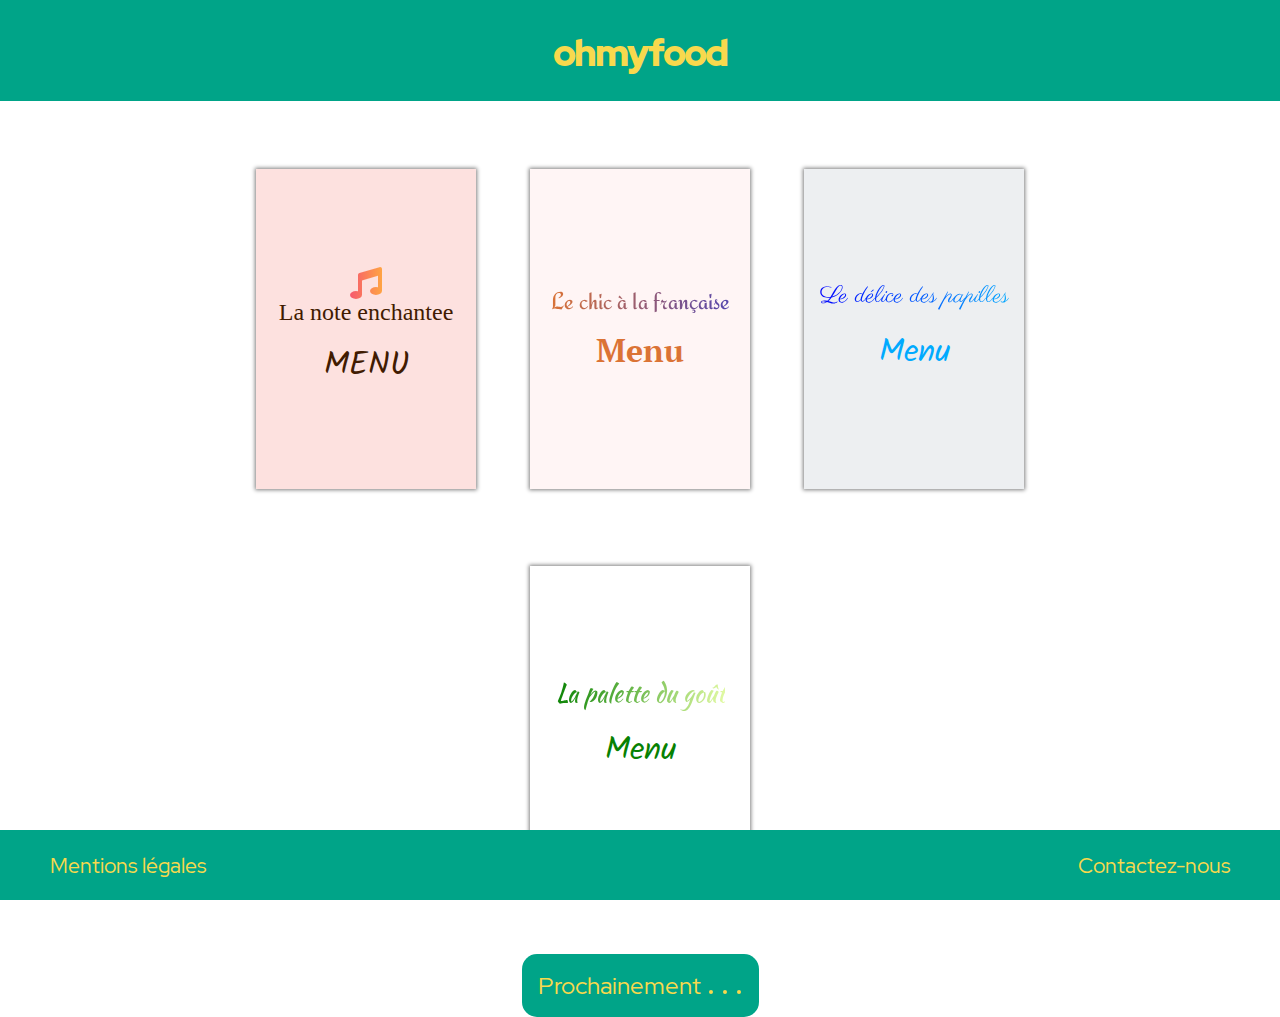
==== commit 6506e9ae: "animations, bouiboui et media" ====
--- a/index.html
+++ b/index.html
@@ -14,8 +14,8 @@
 
     <header class="header">
 
-        <a href="#" class="header_logo">
-            <div class="logo">ohmyfood</div>
+        <a href="#" >
+            <div class="header_logo">ohmyfood</div>
         </a>
 
     </header>
@@ -23,46 +23,56 @@
     <div class="container">
         <nav>
             <ul class="homenav">
-                <li class="homenav_item"> <a  href="lanotenenchantee.html" >
+                <li class="homenav_item"> <a href="lanotenenchantee.html">
                         <div class="homenav_item_content noteenchantee-menu">
+                            <div class="homenav_item_content_name">
                             <i class="fas fa-music"></i>
                             <p class="noteenchantee-menu_title homenav_item_title">La note enchantee</p>
                             <p class=" homenav_item_titlebis">MENU</p>
-
+                        </div>
                         </div>
                     </a></li>
                 <li class="homenav_item"><a href="lechicalafrancaise.html">
                         <div class="homenav_item_content chicfrancaise_menu">
-
+                            <div class="homenav_item_content_name">
                             <p class="chicfrancaise_menu_title homenav_item_title">Le chic à la française</p>
                             <p class=" homenav_item_titlebis chic">Menu</p>
+                        </div>
+                        </div>
+                    </a></li>
+                <li class="homenav_item"> <a href="ledelicedespapilles.html">
+                        <div class="homenav_item_content delicepapilles_menu">
+                            <div class="homenav_item_content_name">
+                            <p class="delicepapilles_menu_title homenav_item_title">Le délice des papilles</p>
+                            <p class=" homenav_item_titlebis delice">Menu</p>
+                        </div>
+                        </div>
+                    </a></li>
+                <li class="homenav_item"><a href="lapalettedugout.html">
+                        <div class="homenav_item_content palettegout_menu">
+                            <div class="homenav_item_content_name"> <p class="palettegout_menu_title homenav_item_title">La palette du goût</p>
+                                <p class=" homenav_item_titlebis palette">Menu</p></div>
+                            
 
                         </div>
                     </a></li>
-                <li class="homenav_item"> <a href="ledelicedespapilles.html"><div class="homenav_item_content delicepapilles_menu">
-
-                    <p class="delicepapilles_menu_title homenav_item_title">Le délice des papilles</p>
-                    <p class=" homenav_item_titlebis delice">Menu</p>
-
-                </div></a></li>
-                <li class="homenav_item"><a href="lapalettedugout.html"><div class="homenav_item_content palettegout_menu">
-
-                    <p class="palettegout_menu_title homenav_item_title">La palette du goût</p>
-                    <p class=" homenav_item_titlebis palette">Menu</p>
-
-                </div></a></li>
             </ul>
         </nav>
 
     </div>
 
     <section class="prochainement">
-        <p>Prochainement</p>
+        <div class="prochainement_content">
+        <p>Prochainement </p>
+        <span class="prochainement_point prochainement_point--1"> </span>
+        <span class="prochainement_point prochainement_point--2"> </span>
+        <span class="prochainement_point prochainement_point--3"> </span> 
+    </div>
     </section>
 
 
     <footer class="footer">
-        <a href="#" class="footer_rubriques">Mentions légales</a>
+        <a href="mentions.html" target="_blank" class="footer_rubriques">Mentions légales</a>
         <a href="#" class="footer_rubriques">Contactez-nous</a>
 
     </footer>
--- a/css/style.css
+++ b/css/style.css
@@ -1,7 +1,7 @@
-﻿@font-face{src:url("../css/fonts/RedHatDisplay/RedHatDisplay-Regular.ttf") format("truetype");font-family:"redhatdisplay-regular"}@font-face{src:url("../css/fonts/RedHatDisplay/RedHatDisplay-Black.ttf") format("truetype");font-family:"redhatdisplay-black"}*{margin:0;padding:0;font-family:"redhatdisplay-regular",sans-serif}a{text-decoration:none}ul{list-style:none}h1{text-align:center}/*!
+﻿@font-face{src:url("../css/fonts/RedHatDisplay/RedHatDisplay-Regular.ttf") format("truetype");font-family:"redhatdisplay-regular"}@font-face{src:url("../css/fonts/RedHatDisplay/RedHatDisplay-Black.ttf") format("truetype");font-family:"redhatdisplay-black"}@font-face{src:url("../css/fonts/Kalam/Kalam-Regular.ttf") format("truetype");font-family:"kalam-regular";font-weight:400}@font-face{font-family:"mashanzheng";src:url("../css/fonts/Ma_Shan_Zheng/MaShanZheng-Regular.ttf") format("truetype")}@font-face{src:url("../css/fonts/Kaushan_Script/KaushanScript-Regular.ttf") format("truetype");font-family:"kaushanscript-regular";font-weight:400}@font-face{src:url("../css/fonts/Redressed/Redressed-Regular.ttf") format("truetype");font-family:"redressed-regular";font-weight:700}@font-face{src:url("../css/fonts/PTSerif/PTSerif-Regular.ttf") format("truetype");font-family:"ptserif-regular";font-weight:400}@font-face{src:url("../css/fonts/PTSerif/PTSerif-Bold.ttf") format("truetype");font-family:"ptserif-bold";font-weight:600}@font-face{src:url("../css/fonts/Parisienne/Parisienne-Regular.ttf") format("truetype");font-family:"parisienne-regular";font-weight:400}*{margin:0;padding:0}a{text-decoration:none}ul{list-style:none}h1{text-align:center}/*!
  * Font Awesome Free 5.13.0 by @fontawesome - https://fontawesome.com
  * License - https://fontawesome.com/license/free (Icons: CC BY 4.0, Fonts: SIL OFL 1.1, Code: MIT License)
  */.fa,.fas,.far,.fal,.fad,.fab{-moz-osx-font-smoothing:grayscale;-webkit-font-smoothing:antialiased;display:inline-block;font-style:normal;font-variant:normal;text-rendering:auto;line-height:1}.fa-lg{font-size:1.3333333333em;line-height:.75em;vertical-align:-0.0667em}.fa-xs{font-size:.75em}.fa-sm{font-size:.875em}.fa-1x{font-size:1em}.fa-2x{font-size:2em}.fa-3x{font-size:3em}.fa-4x{font-size:4em}.fa-5x{font-size:5em}.fa-6x{font-size:6em}.fa-7x{font-size:7em}.fa-8x{font-size:8em}.fa-9x{font-size:9em}.fa-10x{font-size:10em}.fa-fw{text-align:center;width:1.25em}.fa-ul{list-style-type:none;margin-left:2.5em;padding-left:0}.fa-ul>li{position:relative}.fa-li{left:-2em;position:absolute;text-align:center;width:2em;line-height:inherit}.fa-border{border:solid .08em #eee;border-radius:.1em;padding:.2em .25em .15em}.fa-pull-left{float:left}.fa-pull-right{float:right}.fa.fa-pull-left,.fas.fa-pull-left,.far.fa-pull-left,.fal.fa-pull-left,.fab.fa-pull-left{margin-right:.3em}.fa.fa-pull-right,.fas.fa-pull-right,.far.fa-pull-right,.fal.fa-pull-right,.fab.fa-pull-right{margin-left:.3em}.fa-spin{animation:fa-spin 2s infinite linear}.fa-pulse{animation:fa-spin 1s infinite steps(8)}@keyframes fa-spin{0%{transform:rotate(0deg)}100%{transform:rotate(360deg)}}.fa-rotate-90{-ms-filter:"progid:DXImageTransform.Microsoft.BasicImage(rotation=1)";transform:rotate(90deg)}.fa-rotate-180{-ms-filter:"progid:DXImageTransform.Microsoft.BasicImage(rotation=2)";transform:rotate(180deg)}.fa-rotate-270{-ms-filter:"progid:DXImageTransform.Microsoft.BasicImage(rotation=3)";transform:rotate(270deg)}.fa-flip-horizontal{-ms-filter:"progid:DXImageTransform.Microsoft.BasicImage(rotation=0, mirror=1)";transform:scale(-1, 1)}.fa-flip-vertical{-ms-filter:"progid:DXImageTransform.Microsoft.BasicImage(rotation=2, mirror=1)";transform:scale(1, -1)}.fa-flip-both,.fa-flip-horizontal.fa-flip-vertical{-ms-filter:"progid:DXImageTransform.Microsoft.BasicImage(rotation=2, mirror=1)";transform:scale(-1, -1)}:root .fa-rotate-90,:root .fa-rotate-180,:root .fa-rotate-270,:root .fa-flip-horizontal,:root .fa-flip-vertical,:root .fa-flip-both{filter:none}.fa-stack{display:inline-block;height:2em;line-height:2em;position:relative;vertical-align:middle;width:2.5em}.fa-stack-1x,.fa-stack-2x{left:0;position:absolute;text-align:center;width:100%}.fa-stack-1x{line-height:inherit}.fa-stack-2x{font-size:2em}.fa-inverse{color:#fff}.fa-500px:before{content:""}.fa-accessible-icon:before{content:""}.fa-accusoft:before{content:""}.fa-acquisitions-incorporated:before{content:""}.fa-ad:before{content:""}.fa-address-book:before{content:""}.fa-address-card:before{content:""}.fa-adjust:before{content:""}.fa-adn:before{content:""}.fa-adobe:before{content:""}.fa-adversal:before{content:""}.fa-affiliatetheme:before{content:""}.fa-air-freshener:before{content:""}.fa-airbnb:before{content:""}.fa-algolia:before{content:""}.fa-align-center:before{content:""}.fa-align-justify:before{content:""}.fa-align-left:before{content:""}.fa-align-right:before{content:""}.fa-alipay:before{content:""}.fa-allergies:before{content:""}.fa-amazon:before{content:""}.fa-amazon-pay:before{content:""}.fa-ambulance:before{content:""}.fa-american-sign-language-interpreting:before{content:""}.fa-amilia:before{content:""}.fa-anchor:before{content:""}.fa-android:before{content:""}.fa-angellist:before{content:""}.fa-angle-double-down:before{content:""}.fa-angle-double-left:before{content:""}.fa-angle-double-right:before{content:""}.fa-angle-double-up:before{content:""}.fa-angle-down:before{content:""}.fa-angle-left:before{content:""}.fa-angle-right:before{content:""}.fa-angle-up:before{content:""}.fa-angry:before{content:""}.fa-angrycreative:before{content:""}.fa-angular:before{content:""}.fa-ankh:before{content:""}.fa-app-store:before{content:""}.fa-app-store-ios:before{content:""}.fa-apper:before{content:""}.fa-apple:before{content:""}.fa-apple-alt:before{content:""}.fa-apple-pay:before{content:""}.fa-archive:before{content:""}.fa-archway:before{content:""}.fa-arrow-alt-circle-down:before{content:""}.fa-arrow-alt-circle-left:before{content:""}.fa-arrow-alt-circle-right:before{content:""}.fa-arrow-alt-circle-up:before{content:""}.fa-arrow-circle-down:before{content:""}.fa-arrow-circle-left:before{content:""}.fa-arrow-circle-right:before{content:""}.fa-arrow-circle-up:before{content:""}.fa-arrow-down:before{content:""}.fa-arrow-left:before{content:""}.fa-arrow-right:before{content:""}.fa-arrow-up:before{content:""}.fa-arrows-alt:before{content:""}.fa-arrows-alt-h:before{content:""}.fa-arrows-alt-v:before{content:""}.fa-artstation:before{content:""}.fa-assistive-listening-systems:before{content:""}.fa-asterisk:before{content:""}.fa-asymmetrik:before{content:""}.fa-at:before{content:""}.fa-atlas:before{content:""}.fa-atlassian:before{content:""}.fa-atom:before{content:""}.fa-audible:before{content:""}.fa-audio-description:before{content:""}.fa-autoprefixer:before{content:""}.fa-avianex:before{content:""}.fa-aviato:before{content:""}.fa-award:before{content:""}.fa-aws:before{content:""}.fa-baby:before{content:""}.fa-baby-carriage:before{content:""}.fa-backspace:before{content:""}.fa-backward:before{content:""}.fa-bacon:before{content:""}.fa-bahai:before{content:""}.fa-balance-scale:before{content:""}.fa-balance-scale-left:before{content:""}.fa-balance-scale-right:before{content:""}.fa-ban:before{content:""}.fa-band-aid:before{content:""}.fa-bandcamp:before{content:""}.fa-barcode:before{content:""}.fa-bars:before{content:""}.fa-baseball-ball:before{content:""}.fa-basketball-ball:before{content:""}.fa-bath:before{content:""}.fa-battery-empty:before{content:""}.fa-battery-full:before{content:""}.fa-battery-half:before{content:""}.fa-battery-quarter:before{content:""}.fa-battery-three-quarters:before{content:""}.fa-battle-net:before{content:""}.fa-bed:before{content:""}.fa-beer:before{content:""}.fa-behance:before{content:""}.fa-behance-square:before{content:""}.fa-bell:before{content:""}.fa-bell-slash:before{content:""}.fa-bezier-curve:before{content:""}.fa-bible:before{content:""}.fa-bicycle:before{content:""}.fa-biking:before{content:""}.fa-bimobject:before{content:""}.fa-binoculars:before{content:""}.fa-biohazard:before{content:""}.fa-birthday-cake:before{content:""}.fa-bitbucket:before{content:""}.fa-bitcoin:before{content:""}.fa-bity:before{content:""}.fa-black-tie:before{content:""}.fa-blackberry:before{content:""}.fa-blender:before{content:""}.fa-blender-phone:before{content:""}.fa-blind:before{content:""}.fa-blog:before{content:""}.fa-blogger:before{content:""}.fa-blogger-b:before{content:""}.fa-bluetooth:before{content:""}.fa-bluetooth-b:before{content:""}.fa-bold:before{content:""}.fa-bolt:before{content:""}.fa-bomb:before{content:""}.fa-bone:before{content:""}.fa-bong:before{content:""}.fa-book:before{content:""}.fa-book-dead:before{content:""}.fa-book-medical:before{content:""}.fa-book-open:before{content:""}.fa-book-reader:before{content:""}.fa-bookmark:before{content:""}.fa-bootstrap:before{content:""}.fa-border-all:before{content:""}.fa-border-none:before{content:""}.fa-border-style:before{content:""}.fa-bowling-ball:before{content:""}.fa-box:before{content:""}.fa-box-open:before{content:""}.fa-box-tissue:before{content:"拏"}.fa-boxes:before{content:""}.fa-braille:before{content:""}.fa-brain:before{content:""}.fa-bread-slice:before{content:""}.fa-briefcase:before{content:""}.fa-briefcase-medical:before{content:""}.fa-broadcast-tower:before{content:""}.fa-broom:before{content:""}.fa-brush:before{content:""}.fa-btc:before{content:""}.fa-buffer:before{content:""}.fa-bug:before{content:""}.fa-building:before{content:""}.fa-bullhorn:before{content:""}.fa-bullseye:before{content:""}.fa-burn:before{content:""}.fa-buromobelexperte:before{content:""}.fa-bus:before{content:""}.fa-bus-alt:before{content:""}.fa-business-time:before{content:""}.fa-buy-n-large:before{content:""}.fa-buysellads:before{content:""}.fa-calculator:before{content:""}.fa-calendar:before{content:""}.fa-calendar-alt:before{content:""}.fa-calendar-check:before{content:""}.fa-calendar-day:before{content:""}.fa-calendar-minus:before{content:""}.fa-calendar-plus:before{content:""}.fa-calendar-times:before{content:""}.fa-calendar-week:before{content:""}.fa-camera:before{content:""}.fa-camera-retro:before{content:""}.fa-campground:before{content:""}.fa-canadian-maple-leaf:before{content:""}.fa-candy-cane:before{content:""}.fa-cannabis:before{content:""}.fa-capsules:before{content:""}.fa-car:before{content:""}.fa-car-alt:before{content:""}.fa-car-battery:before{content:""}.fa-car-crash:before{content:""}.fa-car-side:before{content:""}.fa-caravan:before{content:""}.fa-caret-down:before{content:""}.fa-caret-left:before{content:""}.fa-caret-right:before{content:""}.fa-caret-square-down:before{content:""}.fa-caret-square-left:before{content:""}.fa-caret-square-right:before{content:""}.fa-caret-square-up:before{content:""}.fa-caret-up:before{content:""}.fa-carrot:before{content:""}.fa-cart-arrow-down:before{content:""}.fa-cart-plus:before{content:""}.fa-cash-register:before{content:""}.fa-cat:before{content:""}.fa-cc-amazon-pay:before{content:""}.fa-cc-amex:before{content:""}.fa-cc-apple-pay:before{content:""}.fa-cc-diners-club:before{content:""}.fa-cc-discover:before{content:""}.fa-cc-jcb:before{content:""}.fa-cc-mastercard:before{content:""}.fa-cc-paypal:before{content:""}.fa-cc-stripe:before{content:""}.fa-cc-visa:before{content:""}.fa-centercode:before{content:""}.fa-centos:before{content:""}.fa-certificate:before{content:""}.fa-chair:before{content:""}.fa-chalkboard:before{content:""}.fa-chalkboard-teacher:before{content:""}.fa-charging-station:before{content:""}.fa-chart-area:before{content:""}.fa-chart-bar:before{content:""}.fa-chart-line:before{content:""}.fa-chart-pie:before{content:""}.fa-check:before{content:""}.fa-check-circle:before{content:""}.fa-check-double:before{content:""}.fa-check-square:before{content:""}.fa-cheese:before{content:""}.fa-chess:before{content:""}.fa-chess-bishop:before{content:""}.fa-chess-board:before{content:""}.fa-chess-king:before{content:""}.fa-chess-knight:before{content:""}.fa-chess-pawn:before{content:""}.fa-chess-queen:before{content:""}.fa-chess-rook:before{content:""}.fa-chevron-circle-down:before{content:""}.fa-chevron-circle-left:before{content:""}.fa-chevron-circle-right:before{content:""}.fa-chevron-circle-up:before{content:""}.fa-chevron-down:before{content:""}.fa-chevron-left:before{content:""}.fa-chevron-right:before{content:""}.fa-chevron-up:before{content:""}.fa-child:before{content:""}.fa-chrome:before{content:""}.fa-chromecast:before{content:""}.fa-church:before{content:""}.fa-circle:before{content:""}.fa-circle-notch:before{content:""}.fa-city:before{content:""}.fa-clinic-medical:before{content:""}.fa-clipboard:before{content:""}.fa-clipboard-check:before{content:""}.fa-clipboard-list:before{content:""}.fa-clock:before{content:""}.fa-clone:before{content:""}.fa-closed-captioning:before{content:""}.fa-cloud:before{content:""}.fa-cloud-download-alt:before{content:""}.fa-cloud-meatball:before{content:""}.fa-cloud-moon:before{content:""}.fa-cloud-moon-rain:before{content:""}.fa-cloud-rain:before{content:""}.fa-cloud-showers-heavy:before{content:""}.fa-cloud-sun:before{content:""}.fa-cloud-sun-rain:before{content:""}.fa-cloud-upload-alt:before{content:""}.fa-cloudscale:before{content:""}.fa-cloudsmith:before{content:""}.fa-cloudversify:before{content:""}.fa-cocktail:before{content:""}.fa-code:before{content:""}.fa-code-branch:before{content:""}.fa-codepen:before{content:""}.fa-codiepie:before{content:""}.fa-coffee:before{content:""}.fa-cog:before{content:""}.fa-cogs:before{content:""}.fa-coins:before{content:""}.fa-columns:before{content:""}.fa-comment:before{content:""}.fa-comment-alt:before{content:""}.fa-comment-dollar:before{content:""}.fa-comment-dots:before{content:""}.fa-comment-medical:before{content:""}.fa-comment-slash:before{content:""}.fa-comments:before{content:""}.fa-comments-dollar:before{content:""}.fa-compact-disc:before{content:""}.fa-compass:before{content:""}.fa-compress:before{content:""}.fa-compress-alt:before{content:""}.fa-compress-arrows-alt:before{content:""}.fa-concierge-bell:before{content:""}.fa-confluence:before{content:""}.fa-connectdevelop:before{content:""}.fa-contao:before{content:""}.fa-cookie:before{content:""}.fa-cookie-bite:before{content:""}.fa-copy:before{content:""}.fa-copyright:before{content:""}.fa-cotton-bureau:before{content:""}.fa-couch:before{content:""}.fa-cpanel:before{content:""}.fa-creative-commons:before{content:""}.fa-creative-commons-by:before{content:""}.fa-creative-commons-nc:before{content:""}.fa-creative-commons-nc-eu:before{content:""}.fa-creative-commons-nc-jp:before{content:""}.fa-creative-commons-nd:before{content:""}.fa-creative-commons-pd:before{content:""}.fa-creative-commons-pd-alt:before{content:""}.fa-creative-commons-remix:before{content:""}.fa-creative-commons-sa:before{content:""}.fa-creative-commons-sampling:before{content:""}.fa-creative-commons-sampling-plus:before{content:""}.fa-creative-commons-share:before{content:""}.fa-creative-commons-zero:before{content:""}.fa-credit-card:before{content:""}.fa-critical-role:before{content:""}.fa-crop:before{content:""}.fa-crop-alt:before{content:""}.fa-cross:before{content:""}.fa-crosshairs:before{content:""}.fa-crow:before{content:""}.fa-crown:before{content:""}.fa-crutch:before{content:""}.fa-css3:before{content:""}.fa-css3-alt:before{content:""}.fa-cube:before{content:""}.fa-cubes:before{content:""}.fa-cut:before{content:""}.fa-cuttlefish:before{content:""}.fa-d-and-d:before{content:""}.fa-d-and-d-beyond:before{content:""}.fa-dailymotion:before{content:"勒"}.fa-dashcube:before{content:""}.fa-database:before{content:""}.fa-deaf:before{content:""}.fa-delicious:before{content:""}.fa-democrat:before{content:""}.fa-deploydog:before{content:""}.fa-deskpro:before{content:""}.fa-desktop:before{content:""}.fa-dev:before{content:""}.fa-deviantart:before{content:""}.fa-dharmachakra:before{content:""}.fa-dhl:before{content:""}.fa-diagnoses:before{content:""}.fa-diaspora:before{content:""}.fa-dice:before{content:""}.fa-dice-d20:before{content:""}.fa-dice-d6:before{content:""}.fa-dice-five:before{content:""}.fa-dice-four:before{content:""}.fa-dice-one:before{content:""}.fa-dice-six:before{content:""}.fa-dice-three:before{content:""}.fa-dice-two:before{content:""}.fa-digg:before{content:""}.fa-digital-ocean:before{content:""}.fa-digital-tachograph:before{content:""}.fa-directions:before{content:""}.fa-discord:before{content:""}.fa-discourse:before{content:""}.fa-disease:before{content:""}.fa-divide:before{content:""}.fa-dizzy:before{content:""}.fa-dna:before{content:""}.fa-dochub:before{content:""}.fa-docker:before{content:""}.fa-dog:before{content:""}.fa-dollar-sign:before{content:""}.fa-dolly:before{content:""}.fa-dolly-flatbed:before{content:""}.fa-donate:before{content:""}.fa-door-closed:before{content:""}.fa-door-open:before{content:""}.fa-dot-circle:before{content:""}.fa-dove:before{content:""}.fa-download:before{content:""}.fa-draft2digital:before{content:""}.fa-drafting-compass:before{content:""}.fa-dragon:before{content:""}.fa-draw-polygon:before{content:""}.fa-dribbble:before{content:""}.fa-dribbble-square:before{content:""}.fa-dropbox:before{content:""}.fa-drum:before{content:""}.fa-drum-steelpan:before{content:""}.fa-drumstick-bite:before{content:""}.fa-drupal:before{content:""}.fa-dumbbell:before{content:""}.fa-dumpster:before{content:""}.fa-dumpster-fire:before{content:""}.fa-dungeon:before{content:""}.fa-dyalog:before{content:""}.fa-earlybirds:before{content:""}.fa-ebay:before{content:""}.fa-edge:before{content:""}.fa-edit:before{content:""}.fa-egg:before{content:""}.fa-eject:before{content:""}.fa-elementor:before{content:""}.fa-ellipsis-h:before{content:""}.fa-ellipsis-v:before{content:""}.fa-ello:before{content:""}.fa-ember:before{content:""}.fa-empire:before{content:""}.fa-envelope:before{content:""}.fa-envelope-open:before{content:""}.fa-envelope-open-text:before{content:""}.fa-envelope-square:before{content:""}.fa-envira:before{content:""}.fa-equals:before{content:""}.fa-eraser:before{content:""}.fa-erlang:before{content:""}.fa-ethereum:before{content:""}.fa-ethernet:before{content:""}.fa-etsy:before{content:""}.fa-euro-sign:before{content:""}.fa-evernote:before{content:""}.fa-exchange-alt:before{content:""}.fa-exclamation:before{content:""}.fa-exclamation-circle:before{content:""}.fa-exclamation-triangle:before{content:""}.fa-expand:before{content:""}.fa-expand-alt:before{content:""}.fa-expand-arrows-alt:before{content:""}.fa-expeditedssl:before{content:""}.fa-external-link-alt:before{content:""}.fa-external-link-square-alt:before{content:""}.fa-eye:before{content:""}.fa-eye-dropper:before{content:""}.fa-eye-slash:before{content:""}.fa-facebook:before{content:""}.fa-facebook-f:before{content:""}.fa-facebook-messenger:before{content:""}.fa-facebook-square:before{content:""}.fa-fan:before{content:""}.fa-fantasy-flight-games:before{content:""}.fa-fast-backward:before{content:""}.fa-fast-forward:before{content:""}.fa-faucet:before{content:"串"}.fa-fax:before{content:""}.fa-feather:before{content:""}.fa-feather-alt:before{content:""}.fa-fedex:before{content:""}.fa-fedora:before{content:""}.fa-female:before{content:""}.fa-fighter-jet:before{content:""}.fa-figma:before{content:""}.fa-file:before{content:""}.fa-file-alt:before{content:""}.fa-file-archive:before{content:""}.fa-file-audio:before{content:""}.fa-file-code:before{content:""}.fa-file-contract:before{content:""}.fa-file-csv:before{content:""}.fa-file-download:before{content:""}.fa-file-excel:before{content:""}.fa-file-export:before{content:""}.fa-file-image:before{content:""}.fa-file-import:before{content:""}.fa-file-invoice:before{content:""}.fa-file-invoice-dollar:before{content:""}.fa-file-medical:before{content:""}.fa-file-medical-alt:before{content:""}.fa-file-pdf:before{content:""}.fa-file-powerpoint:before{content:""}.fa-file-prescription:before{content:""}.fa-file-signature:before{content:""}.fa-file-upload:before{content:""}.fa-file-video:before{content:""}.fa-file-word:before{content:""}.fa-fill:before{content:""}.fa-fill-drip:before{content:""}.fa-film:before{content:""}.fa-filter:before{content:""}.fa-fingerprint:before{content:""}.fa-fire:before{content:""}.fa-fire-alt:before{content:""}.fa-fire-extinguisher:before{content:""}.fa-firefox:before{content:""}.fa-firefox-browser:before{content:"龜"}.fa-first-aid:before{content:""}.fa-first-order:before{content:""}.fa-first-order-alt:before{content:""}.fa-firstdraft:before{content:""}.fa-fish:before{content:""}.fa-fist-raised:before{content:""}.fa-flag:before{content:""}.fa-flag-checkered:before{content:""}.fa-flag-usa:before{content:""}.fa-flask:before{content:""}.fa-flickr:before{content:""}.fa-flipboard:before{content:""}.fa-flushed:before{content:""}.fa-fly:before{content:""}.fa-folder:before{content:""}.fa-folder-minus:before{content:""}.fa-folder-open:before{content:""}.fa-folder-plus:before{content:""}.fa-font:before{content:""}.fa-font-awesome:before{content:""}.fa-font-awesome-alt:before{content:""}.fa-font-awesome-flag:before{content:""}.fa-font-awesome-logo-full:before{content:""}.fa-fonticons:before{content:""}.fa-fonticons-fi:before{content:""}.fa-football-ball:before{content:""}.fa-fort-awesome:before{content:""}.fa-fort-awesome-alt:before{content:""}.fa-forumbee:before{content:""}.fa-forward:before{content:""}.fa-foursquare:before{content:""}.fa-free-code-camp:before{content:""}.fa-freebsd:before{content:""}.fa-frog:before{content:""}.fa-frown:before{content:""}.fa-frown-open:before{content:""}.fa-fulcrum:before{content:""}.fa-funnel-dollar:before{content:""}.fa-futbol:before{content:""}.fa-galactic-republic:before{content:""}.fa-galactic-senate:before{content:""}.fa-gamepad:before{content:""}.fa-gas-pump:before{content:""}.fa-gavel:before{content:""}.fa-gem:before{content:""}.fa-genderless:before{content:""}.fa-get-pocket:before{content:""}.fa-gg:before{content:""}.fa-gg-circle:before{content:""}.fa-ghost:before{content:""}.fa-gift:before{content:""}.fa-gifts:before{content:""}.fa-git:before{content:""}.fa-git-alt:before{content:""}.fa-git-square:before{content:""}.fa-github:before{content:""}.fa-github-alt:before{content:""}.fa-github-square:before{content:""}.fa-gitkraken:before{content:""}.fa-gitlab:before{content:""}.fa-gitter:before{content:""}.fa-glass-cheers:before{content:""}.fa-glass-martini:before{content:""}.fa-glass-martini-alt:before{content:""}.fa-glass-whiskey:before{content:""}.fa-glasses:before{content:""}.fa-glide:before{content:""}.fa-glide-g:before{content:""}.fa-globe:before{content:""}.fa-globe-africa:before{content:""}.fa-globe-americas:before{content:""}.fa-globe-asia:before{content:""}.fa-globe-europe:before{content:""}.fa-gofore:before{content:""}.fa-golf-ball:before{content:""}.fa-goodreads:before{content:""}.fa-goodreads-g:before{content:""}.fa-google:before{content:""}.fa-google-drive:before{content:""}.fa-google-play:before{content:""}.fa-google-plus:before{content:""}.fa-google-plus-g:before{content:""}.fa-google-plus-square:before{content:""}.fa-google-wallet:before{content:""}.fa-gopuram:before{content:""}.fa-graduation-cap:before{content:""}.fa-gratipay:before{content:""}.fa-grav:before{content:""}.fa-greater-than:before{content:""}.fa-greater-than-equal:before{content:""}.fa-grimace:before{content:""}.fa-grin:before{content:""}.fa-grin-alt:before{content:""}.fa-grin-beam:before{content:""}.fa-grin-beam-sweat:before{content:""}.fa-grin-hearts:before{content:""}.fa-grin-squint:before{content:""}.fa-grin-squint-tears:before{content:""}.fa-grin-stars:before{content:""}.fa-grin-tears:before{content:""}.fa-grin-tongue:before{content:""}.fa-grin-tongue-squint:before{content:""}.fa-grin-tongue-wink:before{content:""}.fa-grin-wink:before{content:""}.fa-grip-horizontal:before{content:""}.fa-grip-lines:before{content:""}.fa-grip-lines-vertical:before{content:""}.fa-grip-vertical:before{content:""}.fa-gripfire:before{content:""}.fa-grunt:before{content:""}.fa-guitar:before{content:""}.fa-gulp:before{content:""}.fa-h-square:before{content:""}.fa-hacker-news:before{content:""}.fa-hacker-news-square:before{content:""}.fa-hackerrank:before{content:""}.fa-hamburger:before{content:""}.fa-hammer:before{content:""}.fa-hamsa:before{content:""}.fa-hand-holding:before{content:""}.fa-hand-holding-heart:before{content:""}.fa-hand-holding-medical:before{content:"樂"}.fa-hand-holding-usd:before{content:""}.fa-hand-holding-water:before{content:""}.fa-hand-lizard:before{content:""}.fa-hand-middle-finger:before{content:""}.fa-hand-paper:before{content:""}.fa-hand-peace:before{content:""}.fa-hand-point-down:before{content:""}.fa-hand-point-left:before{content:""}.fa-hand-point-right:before{content:""}.fa-hand-point-up:before{content:""}.fa-hand-pointer:before{content:""}.fa-hand-rock:before{content:""}.fa-hand-scissors:before{content:""}.fa-hand-sparkles:before{content:"諾"}.fa-hand-spock:before{content:""}.fa-hands:before{content:""}.fa-hands-helping:before{content:""}.fa-hands-wash:before{content:"丹"}.fa-handshake:before{content:""}.fa-handshake-alt-slash:before{content:"寧"}.fa-handshake-slash:before{content:"怒"}.fa-hanukiah:before{content:""}.fa-hard-hat:before{content:""}.fa-hashtag:before{content:""}.fa-hat-cowboy:before{content:""}.fa-hat-cowboy-side:before{content:""}.fa-hat-wizard:before{content:""}.fa-hdd:before{content:""}.fa-head-side-cough:before{content:"率"}.fa-head-side-cough-slash:before{content:"異"}.fa-head-side-mask:before{content:"北"}.fa-head-side-virus:before{content:"磻"}.fa-heading:before{content:""}.fa-headphones:before{content:""}.fa-headphones-alt:before{content:""}.fa-headset:before{content:""}.fa-heart:before{content:""}.fa-heart-broken:before{content:""}.fa-heartbeat:before{content:""}.fa-helicopter:before{content:""}.fa-highlighter:before{content:""}.fa-hiking:before{content:""}.fa-hippo:before{content:""}.fa-hips:before{content:""}.fa-hire-a-helper:before{content:""}.fa-history:before{content:""}.fa-hockey-puck:before{content:""}.fa-holly-berry:before{content:""}.fa-home:before{content:""}.fa-hooli:before{content:""}.fa-hornbill:before{content:""}.fa-horse:before{content:""}.fa-horse-head:before{content:""}.fa-hospital:before{content:""}.fa-hospital-alt:before{content:""}.fa-hospital-symbol:before{content:""}.fa-hospital-user:before{content:""}.fa-hot-tub:before{content:""}.fa-hotdog:before{content:""}.fa-hotel:before{content:""}.fa-hotjar:before{content:""}.fa-hourglass:before{content:""}.fa-hourglass-end:before{content:""}.fa-hourglass-half:before{content:""}.fa-hourglass-start:before{content:""}.fa-house-damage:before{content:""}.fa-house-user:before{content:"便"}.fa-houzz:before{content:""}.fa-hryvnia:before{content:""}.fa-html5:before{content:""}.fa-hubspot:before{content:""}.fa-i-cursor:before{content:""}.fa-ice-cream:before{content:""}.fa-icicles:before{content:""}.fa-icons:before{content:""}.fa-id-badge:before{content:""}.fa-id-card:before{content:""}.fa-id-card-alt:before{content:""}.fa-ideal:before{content:"邏"}.fa-igloo:before{content:""}.fa-image:before{content:""}.fa-images:before{content:""}.fa-imdb:before{content:""}.fa-inbox:before{content:""}.fa-indent:before{content:""}.fa-industry:before{content:""}.fa-infinity:before{content:""}.fa-info:before{content:""}.fa-info-circle:before{content:""}.fa-instagram:before{content:""}.fa-instagram-square:before{content:"凌"}.fa-intercom:before{content:""}.fa-internet-explorer:before{content:""}.fa-invision:before{content:""}.fa-ioxhost:before{content:""}.fa-italic:before{content:""}.fa-itch-io:before{content:""}.fa-itunes:before{content:""}.fa-itunes-note:before{content:""}.fa-java:before{content:""}.fa-jedi:before{content:""}.fa-jedi-order:before{content:""}.fa-jenkins:before{content:""}.fa-jira:before{content:""}.fa-joget:before{content:""}.fa-joint:before{content:""}.fa-joomla:before{content:""}.fa-journal-whills:before{content:""}.fa-js:before{content:""}.fa-js-square:before{content:""}.fa-jsfiddle:before{content:""}.fa-kaaba:before{content:""}.fa-kaggle:before{content:""}.fa-key:before{content:""}.fa-keybase:before{content:""}.fa-keyboard:before{content:""}.fa-keycdn:before{content:""}.fa-khanda:before{content:""}.fa-kickstarter:before{content:""}.fa-kickstarter-k:before{content:""}.fa-kiss:before{content:""}.fa-kiss-beam:before{content:""}.fa-kiss-wink-heart:before{content:""}.fa-kiwi-bird:before{content:""}.fa-korvue:before{content:""}.fa-landmark:before{content:""}.fa-language:before{content:""}.fa-laptop:before{content:""}.fa-laptop-code:before{content:""}.fa-laptop-house:before{content:"復"}.fa-laptop-medical:before{content:""}.fa-laravel:before{content:""}.fa-lastfm:before{content:""}.fa-lastfm-square:before{content:""}.fa-laugh:before{content:""}.fa-laugh-beam:before{content:""}.fa-laugh-squint:before{content:""}.fa-laugh-wink:before{content:""}.fa-layer-group:before{content:""}.fa-leaf:before{content:""}.fa-leanpub:before{content:""}.fa-lemon:before{content:""}.fa-less:before{content:""}.fa-less-than:before{content:""}.fa-less-than-equal:before{content:""}.fa-level-down-alt:before{content:""}.fa-level-up-alt:before{content:""}.fa-life-ring:before{content:""}.fa-lightbulb:before{content:""}.fa-line:before{content:""}.fa-link:before{content:""}.fa-linkedin:before{content:""}.fa-linkedin-in:before{content:""}.fa-linode:before{content:""}.fa-linux:before{content:""}.fa-lira-sign:before{content:""}.fa-list:before{content:""}.fa-list-alt:before{content:""}.fa-list-ol:before{content:""}.fa-list-ul:before{content:""}.fa-location-arrow:before{content:""}.fa-lock:before{content:""}.fa-lock-open:before{content:""}.fa-long-arrow-alt-down:before{content:""}.fa-long-arrow-alt-left:before{content:""}.fa-long-arrow-alt-right:before{content:""}.fa-long-arrow-alt-up:before{content:""}.fa-low-vision:before{content:""}.fa-luggage-cart:before{content:""}.fa-lungs:before{content:""}.fa-lungs-virus:before{content:"不"}.fa-lyft:before{content:""}.fa-magento:before{content:""}.fa-magic:before{content:""}.fa-magnet:before{content:""}.fa-mail-bulk:before{content:""}.fa-mailchimp:before{content:""}.fa-male:before{content:""}.fa-mandalorian:before{content:""}.fa-map:before{content:""}.fa-map-marked:before{content:""}.fa-map-marked-alt:before{content:""}.fa-map-marker:before{content:""}.fa-map-marker-alt:before{content:""}.fa-map-pin:before{content:""}.fa-map-signs:before{content:""}.fa-markdown:before{content:""}.fa-marker:before{content:""}.fa-mars:before{content:""}.fa-mars-double:before{content:""}.fa-mars-stroke:before{content:""}.fa-mars-stroke-h:before{content:""}.fa-mars-stroke-v:before{content:""}.fa-mask:before{content:""}.fa-mastodon:before{content:""}.fa-maxcdn:before{content:""}.fa-mdb:before{content:""}.fa-medal:before{content:""}.fa-medapps:before{content:""}.fa-medium:before{content:""}.fa-medium-m:before{content:""}.fa-medkit:before{content:""}.fa-medrt:before{content:""}.fa-meetup:before{content:""}.fa-megaport:before{content:""}.fa-meh:before{content:""}.fa-meh-blank:before{content:""}.fa-meh-rolling-eyes:before{content:""}.fa-memory:before{content:""}.fa-mendeley:before{content:""}.fa-menorah:before{content:""}.fa-mercury:before{content:""}.fa-meteor:before{content:""}.fa-microblog:before{content:"駱"}.fa-microchip:before{content:""}.fa-microphone:before{content:""}.fa-microphone-alt:before{content:""}.fa-microphone-alt-slash:before{content:""}.fa-microphone-slash:before{content:""}.fa-microscope:before{content:""}.fa-microsoft:before{content:""}.fa-minus:before{content:""}.fa-minus-circle:before{content:""}.fa-minus-square:before{content:""}.fa-mitten:before{content:""}.fa-mix:before{content:""}.fa-mixcloud:before{content:""}.fa-mixer:before{content:"稜"}.fa-mizuni:before{content:""}.fa-mobile:before{content:""}.fa-mobile-alt:before{content:""}.fa-modx:before{content:""}.fa-monero:before{content:""}.fa-money-bill:before{content:""}.fa-money-bill-alt:before{content:""}.fa-money-bill-wave:before{content:""}.fa-money-bill-wave-alt:before{content:""}.fa-money-check:before{content:""}.fa-money-check-alt:before{content:""}.fa-monument:before{content:""}.fa-moon:before{content:""}.fa-mortar-pestle:before{content:""}.fa-mosque:before{content:""}.fa-motorcycle:before{content:""}.fa-mountain:before{content:""}.fa-mouse:before{content:""}.fa-mouse-pointer:before{content:""}.fa-mug-hot:before{content:""}.fa-music:before{content:""}.fa-napster:before{content:""}.fa-neos:before{content:""}.fa-network-wired:before{content:""}.fa-neuter:before{content:""}.fa-newspaper:before{content:""}.fa-nimblr:before{content:""}.fa-node:before{content:""}.fa-node-js:before{content:""}.fa-not-equal:before{content:""}.fa-notes-medical:before{content:""}.fa-npm:before{content:""}.fa-ns8:before{content:""}.fa-nutritionix:before{content:""}.fa-object-group:before{content:""}.fa-object-ungroup:before{content:""}.fa-odnoklassniki:before{content:""}.fa-odnoklassniki-square:before{content:""}.fa-oil-can:before{content:""}.fa-old-republic:before{content:""}.fa-om:before{content:""}.fa-opencart:before{content:""}.fa-openid:before{content:""}.fa-opera:before{content:""}.fa-optin-monster:before{content:""}.fa-orcid:before{content:""}.fa-osi:before{content:""}.fa-otter:before{content:""}.fa-outdent:before{content:""}.fa-page4:before{content:""}.fa-pagelines:before{content:""}.fa-pager:before{content:""}.fa-paint-brush:before{content:""}.fa-paint-roller:before{content:""}.fa-palette:before{content:""}.fa-palfed:before{content:""}.fa-pallet:before{content:""}.fa-paper-plane:before{content:""}.fa-paperclip:before{content:""}.fa-parachute-box:before{content:""}.fa-paragraph:before{content:""}.fa-parking:before{content:""}.fa-passport:before{content:""}.fa-pastafarianism:before{content:""}.fa-paste:before{content:""}.fa-patreon:before{content:""}.fa-pause:before{content:""}.fa-pause-circle:before{content:""}.fa-paw:before{content:""}.fa-paypal:before{content:""}.fa-peace:before{content:""}.fa-pen:before{content:""}.fa-pen-alt:before{content:""}.fa-pen-fancy:before{content:""}.fa-pen-nib:before{content:""}.fa-pen-square:before{content:""}.fa-pencil-alt:before{content:""}.fa-pencil-ruler:before{content:""}.fa-penny-arcade:before{content:""}.fa-people-arrows:before{content:"泌"}.fa-people-carry:before{content:""}.fa-pepper-hot:before{content:""}.fa-percent:before{content:""}.fa-percentage:before{content:""}.fa-periscope:before{content:""}.fa-person-booth:before{content:""}.fa-phabricator:before{content:""}.fa-phoenix-framework:before{content:""}.fa-phoenix-squadron:before{content:""}.fa-phone:before{content:""}.fa-phone-alt:before{content:""}.fa-phone-slash:before{content:""}.fa-phone-square:before{content:""}.fa-phone-square-alt:before{content:""}.fa-phone-volume:before{content:""}.fa-photo-video:before{content:""}.fa-php:before{content:""}.fa-pied-piper:before{content:""}.fa-pied-piper-alt:before{content:""}.fa-pied-piper-hat:before{content:""}.fa-pied-piper-pp:before{content:""}.fa-pied-piper-square:before{content:"爛"}.fa-piggy-bank:before{content:""}.fa-pills:before{content:""}.fa-pinterest:before{content:""}.fa-pinterest-p:before{content:""}.fa-pinterest-square:before{content:""}.fa-pizza-slice:before{content:""}.fa-place-of-worship:before{content:""}.fa-plane:before{content:""}.fa-plane-arrival:before{content:""}.fa-plane-departure:before{content:""}.fa-plane-slash:before{content:"數"}.fa-play:before{content:""}.fa-play-circle:before{content:""}.fa-playstation:before{content:""}.fa-plug:before{content:""}.fa-plus:before{content:""}.fa-plus-circle:before{content:""}.fa-plus-square:before{content:""}.fa-podcast:before{content:""}.fa-poll:before{content:""}.fa-poll-h:before{content:""}.fa-poo:before{content:""}.fa-poo-storm:before{content:""}.fa-poop:before{content:""}.fa-portrait:before{content:""}.fa-pound-sign:before{content:""}.fa-power-off:before{content:""}.fa-pray:before{content:""}.fa-praying-hands:before{content:""}.fa-prescription:before{content:""}.fa-prescription-bottle:before{content:""}.fa-prescription-bottle-alt:before{content:""}.fa-print:before{content:""}.fa-procedures:before{content:""}.fa-product-hunt:before{content:""}.fa-project-diagram:before{content:""}.fa-pump-medical:before{content:"索"}.fa-pump-soap:before{content:"參"}.fa-pushed:before{content:""}.fa-puzzle-piece:before{content:""}.fa-python:before{content:""}.fa-qq:before{content:""}.fa-qrcode:before{content:""}.fa-question:before{content:""}.fa-question-circle:before{content:""}.fa-quidditch:before{content:""}.fa-quinscape:before{content:""}.fa-quora:before{content:""}.fa-quote-left:before{content:""}.fa-quote-right:before{content:""}.fa-quran:before{content:""}.fa-r-project:before{content:""}.fa-radiation:before{content:""}.fa-radiation-alt:before{content:""}.fa-rainbow:before{content:""}.fa-random:before{content:""}.fa-raspberry-pi:before{content:""}.fa-ravelry:before{content:""}.fa-react:before{content:""}.fa-reacteurope:before{content:""}.fa-readme:before{content:""}.fa-rebel:before{content:""}.fa-receipt:before{content:""}.fa-record-vinyl:before{content:""}.fa-recycle:before{content:""}.fa-red-river:before{content:""}.fa-reddit:before{content:""}.fa-reddit-alien:before{content:""}.fa-reddit-square:before{content:""}.fa-redhat:before{content:""}.fa-redo:before{content:""}.fa-redo-alt:before{content:""}.fa-registered:before{content:""}.fa-remove-format:before{content:""}.fa-renren:before{content:""}.fa-reply:before{content:""}.fa-reply-all:before{content:""}.fa-replyd:before{content:""}.fa-republican:before{content:""}.fa-researchgate:before{content:""}.fa-resolving:before{content:""}.fa-restroom:before{content:""}.fa-retweet:before{content:""}.fa-rev:before{content:""}.fa-ribbon:before{content:""}.fa-ring:before{content:""}.fa-road:before{content:""}.fa-robot:before{content:""}.fa-rocket:before{content:""}.fa-rocketchat:before{content:""}.fa-rockrms:before{content:""}.fa-route:before{content:""}.fa-rss:before{content:""}.fa-rss-square:before{content:""}.fa-ruble-sign:before{content:""}.fa-ruler:before{content:""}.fa-ruler-combined:before{content:""}.fa-ruler-horizontal:before{content:""}.fa-ruler-vertical:before{content:""}.fa-running:before{content:""}.fa-rupee-sign:before{content:""}.fa-sad-cry:before{content:""}.fa-sad-tear:before{content:""}.fa-safari:before{content:""}.fa-salesforce:before{content:""}.fa-sass:before{content:""}.fa-satellite:before{content:""}.fa-satellite-dish:before{content:""}.fa-save:before{content:""}.fa-schlix:before{content:""}.fa-school:before{content:""}.fa-screwdriver:before{content:""}.fa-scribd:before{content:""}.fa-scroll:before{content:""}.fa-sd-card:before{content:""}.fa-search:before{content:""}.fa-search-dollar:before{content:""}.fa-search-location:before{content:""}.fa-search-minus:before{content:""}.fa-search-plus:before{content:""}.fa-searchengin:before{content:""}.fa-seedling:before{content:""}.fa-sellcast:before{content:""}.fa-sellsy:before{content:""}.fa-server:before{content:""}.fa-servicestack:before{content:""}.fa-shapes:before{content:""}.fa-share:before{content:""}.fa-share-alt:before{content:""}.fa-share-alt-square:before{content:""}.fa-share-square:before{content:""}.fa-shekel-sign:before{content:""}.fa-shield-alt:before{content:""}.fa-shield-virus:before{content:"塞"}.fa-ship:before{content:""}.fa-shipping-fast:before{content:""}.fa-shirtsinbulk:before{content:""}.fa-shoe-prints:before{content:""}.fa-shopify:before{content:"綾"}.fa-shopping-bag:before{content:""}.fa-shopping-basket:before{content:""}.fa-shopping-cart:before{content:""}.fa-shopware:before{content:""}.fa-shower:before{content:""}.fa-shuttle-van:before{content:""}.fa-sign:before{content:""}.fa-sign-in-alt:before{content:""}.fa-sign-language:before{content:""}.fa-sign-out-alt:before{content:""}.fa-signal:before{content:""}.fa-signature:before{content:""}.fa-sim-card:before{content:""}.fa-simplybuilt:before{content:""}.fa-sistrix:before{content:""}.fa-sitemap:before{content:""}.fa-sith:before{content:""}.fa-skating:before{content:""}.fa-sketch:before{content:""}.fa-skiing:before{content:""}.fa-skiing-nordic:before{content:""}.fa-skull:before{content:""}.fa-skull-crossbones:before{content:""}.fa-skyatlas:before{content:""}.fa-skype:before{content:""}.fa-slack:before{content:""}.fa-slack-hash:before{content:""}.fa-slash:before{content:""}.fa-sleigh:before{content:""}.fa-sliders-h:before{content:""}.fa-slideshare:before{content:""}.fa-smile:before{content:""}.fa-smile-beam:before{content:""}.fa-smile-wink:before{content:""}.fa-smog:before{content:""}.fa-smoking:before{content:""}.fa-smoking-ban:before{content:""}.fa-sms:before{content:""}.fa-snapchat:before{content:""}.fa-snapchat-ghost:before{content:""}.fa-snapchat-square:before{content:""}.fa-snowboarding:before{content:""}.fa-snowflake:before{content:""}.fa-snowman:before{content:""}.fa-snowplow:before{content:""}.fa-soap:before{content:"葉"}.fa-socks:before{content:""}.fa-solar-panel:before{content:""}.fa-sort:before{content:""}.fa-sort-alpha-down:before{content:""}.fa-sort-alpha-down-alt:before{content:""}.fa-sort-alpha-up:before{content:""}.fa-sort-alpha-up-alt:before{content:""}.fa-sort-amount-down:before{content:""}.fa-sort-amount-down-alt:before{content:""}.fa-sort-amount-up:before{content:""}.fa-sort-amount-up-alt:before{content:""}.fa-sort-down:before{content:""}.fa-sort-numeric-down:before{content:""}.fa-sort-numeric-down-alt:before{content:""}.fa-sort-numeric-up:before{content:""}.fa-sort-numeric-up-alt:before{content:""}.fa-sort-up:before{content:""}.fa-soundcloud:before{content:""}.fa-sourcetree:before{content:""}.fa-spa:before{content:""}.fa-space-shuttle:before{content:""}.fa-speakap:before{content:""}.fa-speaker-deck:before{content:""}.fa-spell-check:before{content:""}.fa-spider:before{content:""}.fa-spinner:before{content:""}.fa-splotch:before{content:""}.fa-spotify:before{content:""}.fa-spray-can:before{content:""}.fa-square:before{content:""}.fa-square-full:before{content:""}.fa-square-root-alt:before{content:""}.fa-squarespace:before{content:""}.fa-stack-exchange:before{content:""}.fa-stack-overflow:before{content:""}.fa-stackpath:before{content:""}.fa-stamp:before{content:""}.fa-star:before{content:""}.fa-star-and-crescent:before{content:""}.fa-star-half:before{content:""}.fa-star-half-alt:before{content:""}.fa-star-of-david:before{content:""}.fa-star-of-life:before{content:""}.fa-staylinked:before{content:""}.fa-steam:before{content:""}.fa-steam-square:before{content:""}.fa-steam-symbol:before{content:""}.fa-step-backward:before{content:""}.fa-step-forward:before{content:""}.fa-stethoscope:before{content:""}.fa-sticker-mule:before{content:""}.fa-sticky-note:before{content:""}.fa-stop:before{content:""}.fa-stop-circle:before{content:""}.fa-stopwatch:before{content:""}.fa-stopwatch-20:before{content:"說"}.fa-store:before{content:""}.fa-store-alt:before{content:""}.fa-store-alt-slash:before{content:"殺"}.fa-store-slash:before{content:"辰"}.fa-strava:before{content:""}.fa-stream:before{content:""}.fa-street-view:before{content:""}.fa-strikethrough:before{content:""}.fa-stripe:before{content:""}.fa-stripe-s:before{content:""}.fa-stroopwafel:before{content:""}.fa-studiovinari:before{content:""}.fa-stumbleupon:before{content:""}.fa-stumbleupon-circle:before{content:""}.fa-subscript:before{content:""}.fa-subway:before{content:""}.fa-suitcase:before{content:""}.fa-suitcase-rolling:before{content:""}.fa-sun:before{content:""}.fa-superpowers:before{content:""}.fa-superscript:before{content:""}.fa-supple:before{content:""}.fa-surprise:before{content:""}.fa-suse:before{content:""}.fa-swatchbook:before{content:""}.fa-swift:before{content:""}.fa-swimmer:before{content:""}.fa-swimming-pool:before{content:""}.fa-symfony:before{content:""}.fa-synagogue:before{content:""}.fa-sync:before{content:""}.fa-sync-alt:before{content:""}.fa-syringe:before{content:""}.fa-table:before{content:""}.fa-table-tennis:before{content:""}.fa-tablet:before{content:""}.fa-tablet-alt:before{content:""}.fa-tablets:before{content:""}.fa-tachometer-alt:before{content:""}.fa-tag:before{content:""}.fa-tags:before{content:""}.fa-tape:before{content:""}.fa-tasks:before{content:""}.fa-taxi:before{content:""}.fa-teamspeak:before{content:""}.fa-teeth:before{content:""}.fa-teeth-open:before{content:""}.fa-telegram:before{content:""}.fa-telegram-plane:before{content:""}.fa-temperature-high:before{content:""}.fa-temperature-low:before{content:""}.fa-tencent-weibo:before{content:""}.fa-tenge:before{content:""}.fa-terminal:before{content:""}.fa-text-height:before{content:""}.fa-text-width:before{content:""}.fa-th:before{content:""}.fa-th-large:before{content:""}.fa-th-list:before{content:""}.fa-the-red-yeti:before{content:""}.fa-theater-masks:before{content:""}.fa-themeco:before{content:""}.fa-themeisle:before{content:""}.fa-thermometer:before{content:""}.fa-thermometer-empty:before{content:""}.fa-thermometer-full:before{content:""}.fa-thermometer-half:before{content:""}.fa-thermometer-quarter:before{content:""}.fa-thermometer-three-quarters:before{content:""}.fa-think-peaks:before{content:""}.fa-thumbs-down:before{content:""}.fa-thumbs-up:before{content:""}.fa-thumbtack:before{content:""}.fa-ticket-alt:before{content:""}.fa-times:before{content:""}.fa-times-circle:before{content:""}.fa-tint:before{content:""}.fa-tint-slash:before{content:""}.fa-tired:before{content:""}.fa-toggle-off:before{content:""}.fa-toggle-on:before{content:""}.fa-toilet:before{content:""}.fa-toilet-paper:before{content:""}.fa-toilet-paper-slash:before{content:"沈"}.fa-toolbox:before{content:""}.fa-tools:before{content:""}.fa-tooth:before{content:""}.fa-torah:before{content:""}.fa-torii-gate:before{content:""}.fa-tractor:before{content:""}.fa-trade-federation:before{content:""}.fa-trademark:before{content:""}.fa-traffic-light:before{content:""}.fa-trailer:before{content:"論"}.fa-train:before{content:""}.fa-tram:before{content:""}.fa-transgender:before{content:""}.fa-transgender-alt:before{content:""}.fa-trash:before{content:""}.fa-trash-alt:before{content:""}.fa-trash-restore:before{content:""}.fa-trash-restore-alt:before{content:""}.fa-tree:before{content:""}.fa-trello:before{content:""}.fa-tripadvisor:before{content:""}.fa-trophy:before{content:""}.fa-truck:before{content:""}.fa-truck-loading:before{content:""}.fa-truck-monster:before{content:""}.fa-truck-moving:before{content:""}.fa-truck-pickup:before{content:""}.fa-tshirt:before{content:""}.fa-tty:before{content:""}.fa-tumblr:before{content:""}.fa-tumblr-square:before{content:""}.fa-tv:before{content:""}.fa-twitch:before{content:""}.fa-twitter:before{content:""}.fa-twitter-square:before{content:""}.fa-typo3:before{content:""}.fa-uber:before{content:""}.fa-ubuntu:before{content:""}.fa-uikit:before{content:""}.fa-umbraco:before{content:""}.fa-umbrella:before{content:""}.fa-umbrella-beach:before{content:""}.fa-underline:before{content:""}.fa-undo:before{content:""}.fa-undo-alt:before{content:""}.fa-uniregistry:before{content:""}.fa-unity:before{content:"雷"}.fa-universal-access:before{content:""}.fa-university:before{content:""}.fa-unlink:before{content:""}.fa-unlock:before{content:""}.fa-unlock-alt:before{content:""}.fa-untappd:before{content:""}.fa-upload:before{content:""}.fa-ups:before{content:""}.fa-usb:before{content:""}.fa-user:before{content:""}.fa-user-alt:before{content:""}.fa-user-alt-slash:before{content:""}.fa-user-astronaut:before{content:""}.fa-user-check:before{content:""}.fa-user-circle:before{content:""}.fa-user-clock:before{content:""}.fa-user-cog:before{content:""}.fa-user-edit:before{content:""}.fa-user-friends:before{content:""}.fa-user-graduate:before{content:""}.fa-user-injured:before{content:""}.fa-user-lock:before{content:""}.fa-user-md:before{content:""}.fa-user-minus:before{content:""}.fa-user-ninja:before{content:""}.fa-user-nurse:before{content:""}.fa-user-plus:before{content:""}.fa-user-secret:before{content:""}.fa-user-shield:before{content:""}.fa-user-slash:before{content:""}.fa-user-tag:before{content:""}.fa-user-tie:before{content:""}.fa-user-times:before{content:""}.fa-users:before{content:""}.fa-users-cog:before{content:""}.fa-usps:before{content:""}.fa-ussunnah:before{content:""}.fa-utensil-spoon:before{content:""}.fa-utensils:before{content:""}.fa-vaadin:before{content:""}.fa-vector-square:before{content:""}.fa-venus:before{content:""}.fa-venus-double:before{content:""}.fa-venus-mars:before{content:""}.fa-viacoin:before{content:""}.fa-viadeo:before{content:""}.fa-viadeo-square:before{content:""}.fa-vial:before{content:""}.fa-vials:before{content:""}.fa-viber:before{content:""}.fa-video:before{content:""}.fa-video-slash:before{content:""}.fa-vihara:before{content:""}.fa-vimeo:before{content:""}.fa-vimeo-square:before{content:""}.fa-vimeo-v:before{content:""}.fa-vine:before{content:""}.fa-virus:before{content:"若"}.fa-virus-slash:before{content:"掠"}.fa-viruses:before{content:"略"}.fa-vk:before{content:""}.fa-vnv:before{content:""}.fa-voicemail:before{content:""}.fa-volleyball-ball:before{content:""}.fa-volume-down:before{content:""}.fa-volume-mute:before{content:""}.fa-volume-off:before{content:""}.fa-volume-up:before{content:""}.fa-vote-yea:before{content:""}.fa-vr-cardboard:before{content:""}.fa-vuejs:before{content:""}.fa-walking:before{content:""}.fa-wallet:before{content:""}.fa-warehouse:before{content:""}.fa-water:before{content:""}.fa-wave-square:before{content:""}.fa-waze:before{content:""}.fa-weebly:before{content:""}.fa-weibo:before{content:""}.fa-weight:before{content:""}.fa-weight-hanging:before{content:""}.fa-weixin:before{content:""}.fa-whatsapp:before{content:""}.fa-whatsapp-square:before{content:""}.fa-wheelchair:before{content:""}.fa-whmcs:before{content:""}.fa-wifi:before{content:""}.fa-wikipedia-w:before{content:""}.fa-wind:before{content:""}.fa-window-close:before{content:""}.fa-window-maximize:before{content:""}.fa-window-minimize:before{content:""}.fa-window-restore:before{content:""}.fa-windows:before{content:""}.fa-wine-bottle:before{content:""}.fa-wine-glass:before{content:""}.fa-wine-glass-alt:before{content:""}.fa-wix:before{content:""}.fa-wizards-of-the-coast:before{content:""}.fa-wolf-pack-battalion:before{content:""}.fa-won-sign:before{content:""}.fa-wordpress:before{content:""}.fa-wordpress-simple:before{content:""}.fa-wpbeginner:before{content:""}.fa-wpexplorer:before{content:""}.fa-wpforms:before{content:""}.fa-wpressr:before{content:""}.fa-wrench:before{content:""}.fa-x-ray:before{content:""}.fa-xbox:before{content:""}.fa-xing:before{content:""}.fa-xing-square:before{content:""}.fa-y-combinator:before{content:""}.fa-yahoo:before{content:""}.fa-yammer:before{content:""}.fa-yandex:before{content:""}.fa-yandex-international:before{content:""}.fa-yarn:before{content:""}.fa-yelp:before{content:""}.fa-yen-sign:before{content:""}.fa-yin-yang:before{content:""}.fa-yoast:before{content:""}.fa-youtube:before{content:""}.fa-youtube-square:before{content:""}.fa-zhihu:before{content:""}.sr-only{border:0;clip:rect(0, 0, 0, 0);height:1px;margin:-1px;overflow:hidden;padding:0;position:absolute;width:1px}.sr-only-focusable:active,.sr-only-focusable:focus{clip:auto;height:auto;margin:0;overflow:visible;position:static;width:auto}/*!
  * Font Awesome Free 5.13.0 by @fontawesome - https://fontawesome.com
  * License - https://fontawesome.com/license/free (Icons: CC BY 4.0, Fonts: SIL OFL 1.1, Code: MIT License)
- */@font-face{font-family:"Font Awesome 5 Free";font-style:normal;font-weight:900;font-display:block;src:url("../css/fonts/fontawesome/webfonts/fa-solid-900.eot");src:url("../css/fonts/fontawesome/webfonts/fa-solid-900.eot?#iefix") format("embedded-opentype"),url("../css/fonts/fontawesome/webfonts/fa-solid-900.woff2") format("woff2"),url("../css/fonts/fontawesome/webfonts/fa-solid-900.woff") format("woff"),url("../css/fonts/fontawesome/webfonts/fa-solid-900.ttf") format("truetype"),url("../css/fonts/fontawesome/webfonts/fa-solid-900.svg#fontawesome") format("svg")}.fa,.fas{font-family:"Font Awesome 5 Free";font-weight:900}.footer{background:#00a488;display:flex;justify-content:space-between;align-items:center;position:fixed;bottom:0;width:100vw;height:70px}.footer_rubriques{color:#f8d94d;font-size:1.3rem;margin:0 50px}.header{background:#00a488;display:flex;justify-content:center;align-items:center;padding:1.8rem 0 1.5rem;margin-bottom:30px}.header_logo{color:#f8d94d;font-size:2.3rem;font-family:"redhatdisplay-black",Arial,Helvetica,sans-serif;font-weight:800;letter-spacing:-2px}@font-face{src:url("../css/fonts/Kalam/Kalam-Regular.ttf") format("truetype");font-family:"kalam-regular";font-weight:400}.cadremenu{width:60vw;margin:auto;margin-bottom:90px}.cadremenu h1{margin:40px 30px 30px}.menu{padding:4rem 8rem;box-shadow:0 0 5px 1px #ccc}.menu_title{font-size:4rem;display:flex;justify-content:center;align-items:center}.menu h2{font-family:"kalam-regular",cursive;font-size:2rem;padding-top:2.5rem}.menu_line{display:flex;justify-content:space-between;align-items:center;padding:.6rem 0;font-family:"kalam-regular",cursive;font-size:1.4rem}@font-face{font-family:"mashanzheng";src:url("../css/fonts/Ma_Shan_Zheng/MaShanZheng-Regular.ttf") format("truetype")}.noteenchantee-menu{background-color:#fde1df;color:#411b01}.noteenchantee-menu_title{font-family:"mashanzheng",cursive;flex-direction:column}.noteenchantee-menu_title i{font-size:6rem}.fa-music{font-size:2rem;background:-webkit-gradient(linear, left top, right top, from(#f6596f), to(#ffa443));-webkit-background-clip:text;-webkit-text-fill-color:transparent}.noteenchantee-menu_endtitle{font-family:"mashanzheng",cursive;display:flex;justify-content:center;align-items:center;padding:3rem 2rem 3rem;font-size:3.1rem}.noteenchantee-menu_endtitle i{margin-right:15px}@font-face{src:url("../css/fonts/Redressed/Redressed-Regular.ttf") format("truetype");font-family:"redressed-regular";font-weight:700}@font-face{src:url("../css/fonts/PTSerif/PTSerif-Regular.ttf") format("truetype");font-family:"ptserif-regular";font-weight:400}@font-face{src:url("../css/fonts/PTSerif/PTSerif-Bold.ttf") format("truetype");font-family:"ptserif-bold";font-weight:600}.chicgrad1{color:#db7335}.chicgrad2{color:#b760e2}.chicgrad3{color:#5446ae}.chicfrancaise_menu{background-color:#fff5f5}.chicfrancaise_menu_title{font-family:"redressed-regular",cursive;background:-webkit-gradient(linear, left top, right bottom, from(#db7335), to(#5446ae));-webkit-background-clip:text;-webkit-text-fill-color:transparent}.chicfrancaise_menu h2{font-size:1.5rem;font-family:"ptserif-bold",sans-serif}.chicfrancaise_menu li{font-family:"ptserif-regular",sans-serif}@font-face{src:url("../css/fonts/Parisienne/Parisienne-Regular.ttf") format("truetype");font-family:"parisienne-regular";font-weight:400}.delicepapilles_menu{background-color:#edeff1}.delicepapilles_menu_title{font-family:"parisienne-regular",cursive;background:-webkit-gradient(linear, left top, right bottom, from(blue), to(#00aaff));-webkit-background-clip:text;-webkit-text-fill-color:transparent}.delicepapilles_menu h2{font-weight:400;font-size:1.7rem}@font-face{src:url("../css/fonts/Kaushan_Script/KaushanScript-Regular.ttf") format("truetype");font-family:"kaushanscript-regular";font-weight:400}.palettegout_menu_title{font-family:"kaushanscript-regular",cursive;background:-webkit-gradient(linear, left top, right bottom, from(#078102), to(#e5fca6));-webkit-background-clip:text;-webkit-text-fill-color:transparent}.palettegout_menu h2{font-weight:400;font-size:1.7rem;letter-spacing:-1px}.palettegout_menu .menu_line{letter-spacing:-1px}.container{width:80vw;margin:auto;padding-bottom:90px}.homenav{display:flex;justify-content:center;margin:auto;align-items:center;flex-wrap:wrap}.homenav_item{width:18.5%;margin:0 1.5%;box-shadow:0 0 4px 1px gray;height:320px}.homenav_item_content{display:flex;justify-content:center;align-items:center;flex-direction:column;height:100%;width:100%}.homenav_item i{font-size:2rem}.homenav_item_title{font-size:1.5rem}.homenav_item_titlebis{font-size:2rem;font-family:"kalam-regular",cursive;margin-top:1rem}.chic{color:#db7335;font-family:"ptserif-bold"}.delice{color:#0af}.palette{color:#078102}.prochainement{display:flex;justify-content:center;align-items:center;padding:2rem 2rem}.prochainement p{background:#00a488;border-radius:15px;padding:.7rem 2.5rem;font-size:1.5rem;color:#f8d94d}/*# sourceMappingURL=style.css.map */
+ */@font-face{font-family:"Font Awesome 5 Free";font-style:normal;font-weight:900;font-display:block;src:url("../css/fonts/fontawesome/webfonts/fa-solid-900.eot");src:url("../css/fonts/fontawesome/webfonts/fa-solid-900.eot?#iefix") format("embedded-opentype"),url("../css/fonts/fontawesome/webfonts/fa-solid-900.woff2") format("woff2"),url("../css/fonts/fontawesome/webfonts/fa-solid-900.woff") format("woff"),url("../css/fonts/fontawesome/webfonts/fa-solid-900.ttf") format("truetype"),url("../css/fonts/fontawesome/webfonts/fa-solid-900.svg#fontawesome") format("svg")}.fa,.fas{font-family:"Font Awesome 5 Free";font-weight:900}.footer{background:#00a488;display:flex;justify-content:space-between;align-items:center;position:fixed;bottom:0;width:100vw;height:70px}@media(max-width: 576px){.footer{height:40px}}.footer_rubriques{font-family:"redhatdisplay-regular",sans-serif;color:#f8d94d;font-size:1.3rem;margin:0 50px}@media(max-width: 576px){.footer_rubriques{font-size:.8rem;margin:0 15px}}.footer_rubriques:hover{animation:secousses 1200ms 150ms ease-in-out}@keyframes secousses{0%{transform:rotate(0deg)}25%{transform:rotate(2deg)}50%{transform:rotate(-2deg)}75%{transform:rotate(2deg)}100%{transform:rotate(0deg)}}.header{background:#00a488;display:flex;justify-content:center;align-items:center;padding:1.8rem 0 1.5rem;margin-bottom:30px}@media(max-width: 576px){.header{padding:1rem 0 .7rem}}.header_logo{color:#f8d94d;font-size:2.3rem;font-family:"redhatdisplay-black",Arial,Helvetica,sans-serif;font-weight:800;letter-spacing:-2px}@media(max-width: 576px){.header_logo{font-size:1.7rem}}.cadremenu{width:65vw;margin:auto;margin-bottom:90px}@media(max-width: 576px){.cadremenu{width:80vw}}@media(max-width: 992px){.cadremenu{width:75vw}}.cadremenu h1{margin:40px 30px 30px;font-family:"redhatdisplay-regular",sans-serif}.menu{padding:10%;box-shadow:0 0 5px 1px #ccc}.menu_title{font-size:4rem;display:flex;justify-content:center;align-items:center}.menu_separation{text-align:center;margin:50px 0 10px}.menu_separation_boite{width:50%}.menu h2{font-family:"kalam-regular",cursive;font-size:2rem;display:inline;background-size:0% 100%;transition:background-size 400ms}.menu h2:hover{background-size:100% 100%}.menu_line{display:flex;justify-content:space-between;align-items:center;padding:.6rem 0;font-family:"kalam-regular",cursive;font-size:1.4rem}.noteenchantee-menu{background-color:#fde1df;color:#411b01}.noteenchantee-menu_title{font-family:"mashanzheng",cursive;flex-direction:column}.noteenchantee-menu_title i{font-size:5rem}@media(max-width: 576px){.noteenchantee-menu_title i{font-size:2rem}}@media(max-width: 768px){.noteenchantee-menu_title i{font-size:3rem}}.fa-music{font-size:2rem;background:-webkit-gradient(linear, left top, right top, from(#f6596f), to(#ffa443));-webkit-background-clip:text;-webkit-text-fill-color:transparent}.noteenchantee-menu_endtitle{font-family:"mashanzheng",cursive;display:flex;justify-content:center;align-items:center;padding:3rem 2rem 3rem;font-size:3.1rem}@media(max-width: 576px){.noteenchantee-menu_endtitle{font-size:1rem}}@media(max-width: 768px){.noteenchantee-menu_endtitle{font-size:1.6rem}}.noteenchantee-menu_endtitle i{margin-right:15px}.h2_note{background:linear-gradient(to top, #411b01 0%, #411b01 8%, transparent 8.01%) no-repeat}.hr_note{display:flex;align-items:center}.hr_note::before{border-bottom:.4em solid;border-bottom-left-radius:15px;background:transparent;margin-top:-6px;height:5px;content:"";flex:1}.hr_note::after{border-bottom:.4em solid;border-bottom-right-radius:15px;background:transparent;margin-top:-6px;height:5px;content:"";flex:1}.hr_note--1::before,.hr_note--1::after{border-color:#411b01}.hr_note--2::before,.hr_note--2::after{border-color:#411b01}.hr_note--3::before,.hr_note--3::after{border-color:#411b01}.chicgrad1{color:#db7335}.chicgrad2{color:#b760e2}.chicgrad3{color:#5446ae}.chicfrancaise_menu{background-color:#fff5f5}.chicfrancaise_menu_title{font-family:"redressed-regular",cursive;background:-webkit-gradient(linear, left top, right bottom, from(#db7335), to(#5446ae));-webkit-background-clip:text;-webkit-text-fill-color:transparent}.chicfrancaise_menu h2{font-size:1.5rem;font-family:"ptserif-bold",sans-serif}.chicfrancaise_menu li{font-family:"ptserif-regular",sans-serif}.h2_chic--1{background:linear-gradient(to top, #db7335 0%, #db7335 8%, transparent 8.01%) no-repeat}.h2_chic--2{background:linear-gradient(to top, #b760e2 0%, #b760e2 8%, transparent 8.01%) no-repeat}.h2_chic--3{background:linear-gradient(to top, #5446ae 0%, #5446ae 8%, transparent 8.01%) no-repeat}.hr_chic{display:flex;align-items:center}.hr_chic::before{border-bottom:.4em solid;border-bottom-left-radius:15px;background:transparent;margin-top:-6px;height:5px;content:"";flex:1}.hr_chic::after{border-bottom:.4em solid;border-bottom-right-radius:15px;background:transparent;margin-top:-6px;height:5px;content:"";flex:1}.hr_chic--1::before,.hr_chic--1::after{border-color:#db7335}.hr_chic--2::before,.hr_chic--2::after{border-color:#b760e2}.hr_chic--3::before,.hr_chic--3::after{border-color:#5446ae}.delicepapilles_menu{background-color:#edeff1}.delicepapilles_menu_title{font-family:"parisienne-regular",cursive;background:-webkit-gradient(linear, left top, right bottom, from(blue), to(#00aaff));-webkit-background-clip:text;-webkit-text-fill-color:transparent}.delicepapilles_menu h2{font-weight:400;font-size:1.7rem}.h2_delice--1{background:linear-gradient(to top, blue 0%, blue 8%, transparent 8.01%) no-repeat}.h2_delice--2{background:linear-gradient(to top, #0055ff 0%, #0055ff 8%, transparent 8.01%) no-repeat}.h2_delice--3{background:linear-gradient(to top, #00aaff 0%, #00aaff 8%, transparent 8.01%) no-repeat}.hr_delice{display:flex;align-items:center}.hr_delice::before{border-bottom:.4em solid;border-bottom-left-radius:15px;background:transparent;margin-top:-6px;height:5px;content:"";flex:1}.hr_delice::after{border-bottom:.4em solid;border-bottom-right-radius:15px;background:transparent;margin-top:-6px;height:5px;content:"";flex:1}.hr_delice--1::before,.hr_delice--1::after{border-color:blue}.hr_delice--2::before,.hr_delice--2::after{border-color:#05f}.hr_delice--3::before,.hr_delice--3::after{border-color:#0af}.palettegout_menu{background-color:#fff}.palettegout_menu_title{font-family:"kaushanscript-regular",cursive;background:-webkit-gradient(linear, left top, right bottom, from(#078102), to(#e5fca6));-webkit-background-clip:text;-webkit-text-fill-color:transparent}.palettegout_menu h2{font-weight:400;font-size:1.7rem;letter-spacing:-1px}.palettegout_menu .menu_line{letter-spacing:-1px}.h2_palette{background:linear-gradient(to top, #078102 0%, #078102 8%, transparent 8.01%) no-repeat}.hr_palette{display:flex;align-items:center}.hr_palette::before{border-bottom:.4em solid;border-bottom-left-radius:15px;background:transparent;margin-top:-6px;height:5px;content:"";flex:1}.hr_palette::after{border-bottom:.4em solid;border-bottom-right-radius:15px;background:transparent;margin-top:-6px;height:5px;content:"";flex:1}.hr_palette--1::before,.hr_palette--1::after{border-color:#078102}.hr_palette--2::before,.hr_palette--2::after{border-color:#078102}.hr_palette--3::before,.hr_palette--3::after{border-color:#078102}@media(max-width: 576px){.cadremenu{font-size:.85rem}}@media(max-width: 768px){.menu_line{font-size:.82rem;padding:.5rem 0}}@media(max-width: 576px){.menu_line{font-size:.55rem;padding:.3rem 0}}@media(max-width: 768px){.menu_title{font-size:2rem}}@media(max-width: 576px){.menu_title{font-size:1.5rem}}@media(max-width: 768px){.menu h2{font-size:1.1rem}}@media(max-width: 576px){.menu h2{font-size:.75rem}}@media(max-width: 768px){.menu_separation{margin:35px 0 10px}}@media(max-width: 576px){.menu_separation{margin:20px 0 10px}}.container{width:80vw;margin:auto;padding-bottom:30px}@media(max-width: 576px){.container{width:95vw}}.homenav{display:flex;justify-content:center;margin:auto;align-items:center;flex-wrap:wrap}.homenav_item{width:18.5%;min-width:220px;margin:3vw 3vh;box-shadow:0 0 4px 1px gray;height:320px}@media(max-width: 576px){.homenav_item{min-width:0;width:40%;height:30vh;margin:0 3vw 3vh}}.homenav_item_content{display:flex;justify-content:center;align-items:center;height:100%;width:100%;transition:opacity 500ms}.homenav_item_content:hover{opacity:.9}.homenav_item_content:hover>.homenav_item_content_name{transform:scale(1.1);opacity:.8}.homenav_item_content_name{display:flex;justify-content:center;align-items:center;flex-direction:column;width:100%;height:100%;transform:scale(1);transition:transform 500ms,opacity 500ms}.homenav_item i{font-size:2rem}@media(max-width: 576px){.homenav_item i{font-size:1rem}}.homenav_item_title{font-size:1.5rem}@media(max-width: 576px){.homenav_item_title{font-size:.8rem}}.homenav_item_titlebis{font-size:2rem;font-family:"kalam-regular",cursive;margin-top:.9rem}@media(max-width: 576px){.homenav_item_titlebis{font-size:1.3rem;margin-top:.7rem}}.chic{color:#db7335;font-family:"ptserif-bold"}.delice{color:#0af}.palette{color:#078102}.prochainement{font-family:"redhatdisplay-regular",sans-serif;display:flex;justify-content:center;align-items:center}.prochainement_content{padding:1rem;background:#00a488;border-radius:15px}@media(max-width: 576px){.prochainement_content{padding:.5rem 1rem}}.prochainement p{font-size:1.5rem;color:#f8d94d;display:inline-block}@media(max-width: 576px){.prochainement p{font-size:1.1rem;display:inline-block}}.prochainement_point{width:4px;height:4px;border-radius:100%;background-color:#f8d94d;margin:0 2px 0 5px;display:inline-block;vertical-align:baseline;animation:points 1000ms backwards infinite ease-in-out alternate}.prochainement_point--1{animation-delay:333.3333333333ms}.prochainement_point--2{animation-delay:666.6666666667ms}.prochainement_point--3{animation-delay:1000ms}@keyframes points{0%{opacity:0}100%{opacity:1}}/*# sourceMappingURL=style.css.map */
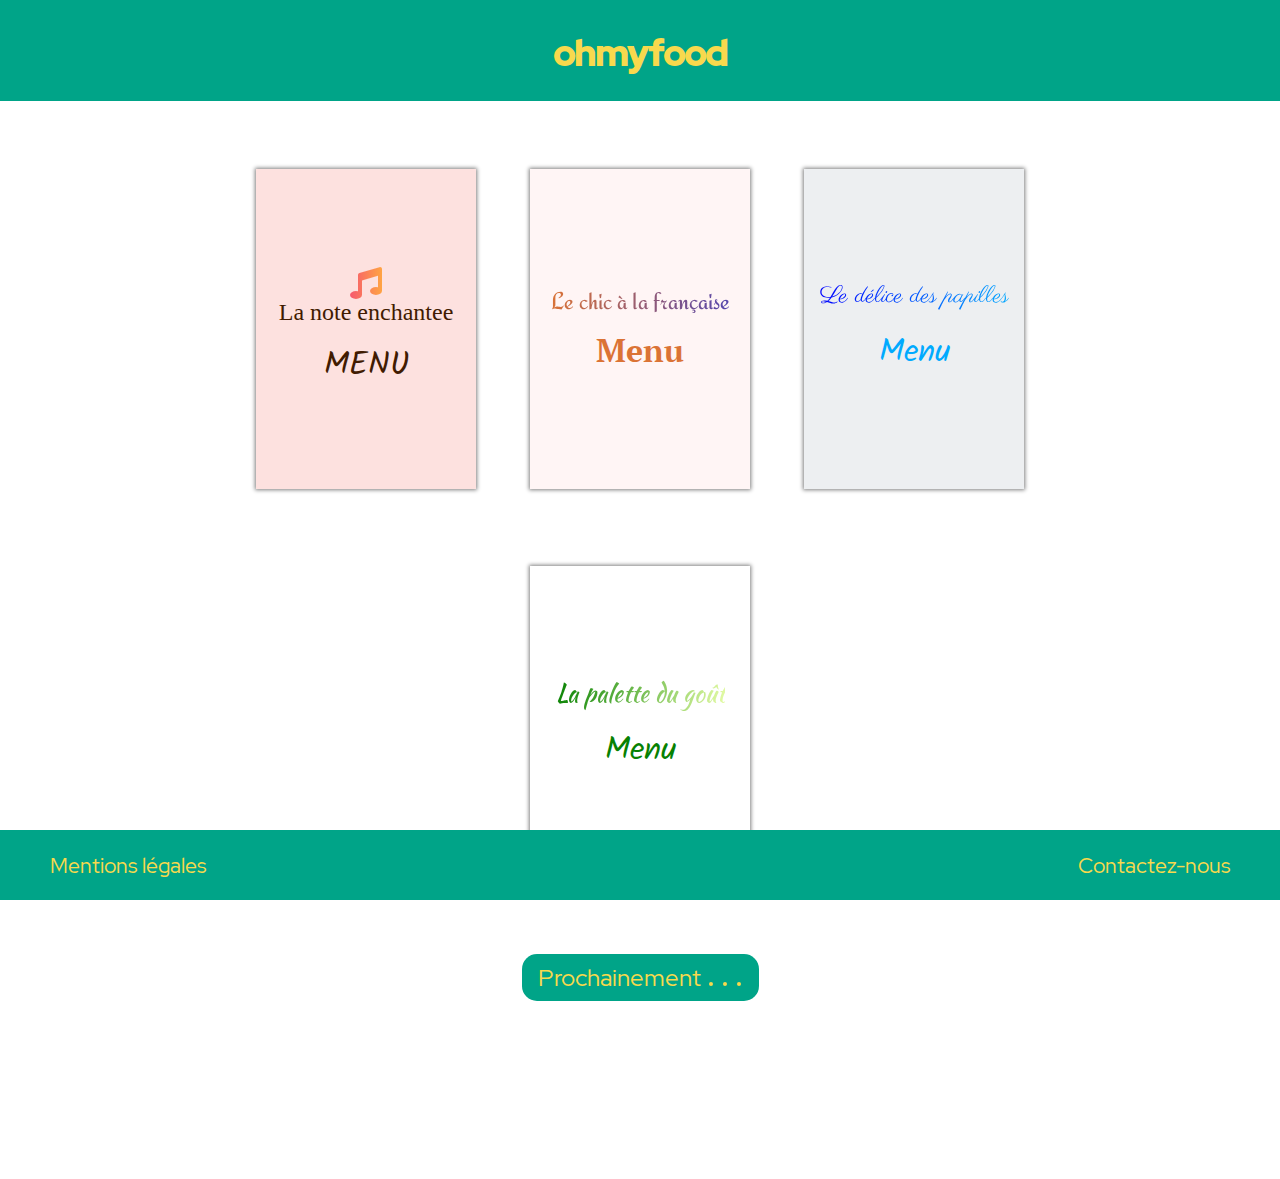
==== commit 7bb3ab3e: "ajout mailto, modif hr chic, prefixage" ====
--- a/index.html
+++ b/index.html
@@ -73,7 +73,7 @@
 
     <footer class="footer">
         <a href="mentions.html" target="_blank" class="footer_rubriques">Mentions légales</a>
-        <a href="#" class="footer_rubriques">Contactez-nous</a>
+        <a href="mailto:resto@ohmyfood.com" class="footer_rubriques">Contactez-nous</a>
 
     </footer>
 
--- a/css/style.css
+++ b/css/style.css
@@ -4,4 +4,4 @@
  */.fa,.fas,.far,.fal,.fad,.fab{-moz-osx-font-smoothing:grayscale;-webkit-font-smoothing:antialiased;display:inline-block;font-style:normal;font-variant:normal;text-rendering:auto;line-height:1}.fa-lg{font-size:1.3333333333em;line-height:.75em;vertical-align:-0.0667em}.fa-xs{font-size:.75em}.fa-sm{font-size:.875em}.fa-1x{font-size:1em}.fa-2x{font-size:2em}.fa-3x{font-size:3em}.fa-4x{font-size:4em}.fa-5x{font-size:5em}.fa-6x{font-size:6em}.fa-7x{font-size:7em}.fa-8x{font-size:8em}.fa-9x{font-size:9em}.fa-10x{font-size:10em}.fa-fw{text-align:center;width:1.25em}.fa-ul{list-style-type:none;margin-left:2.5em;padding-left:0}.fa-ul>li{position:relative}.fa-li{left:-2em;position:absolute;text-align:center;width:2em;line-height:inherit}.fa-border{border:solid .08em #eee;border-radius:.1em;padding:.2em .25em .15em}.fa-pull-left{float:left}.fa-pull-right{float:right}.fa.fa-pull-left,.fas.fa-pull-left,.far.fa-pull-left,.fal.fa-pull-left,.fab.fa-pull-left{margin-right:.3em}.fa.fa-pull-right,.fas.fa-pull-right,.far.fa-pull-right,.fal.fa-pull-right,.fab.fa-pull-right{margin-left:.3em}.fa-spin{animation:fa-spin 2s infinite linear}.fa-pulse{animation:fa-spin 1s infinite steps(8)}@keyframes fa-spin{0%{transform:rotate(0deg)}100%{transform:rotate(360deg)}}.fa-rotate-90{-ms-filter:"progid:DXImageTransform.Microsoft.BasicImage(rotation=1)";transform:rotate(90deg)}.fa-rotate-180{-ms-filter:"progid:DXImageTransform.Microsoft.BasicImage(rotation=2)";transform:rotate(180deg)}.fa-rotate-270{-ms-filter:"progid:DXImageTransform.Microsoft.BasicImage(rotation=3)";transform:rotate(270deg)}.fa-flip-horizontal{-ms-filter:"progid:DXImageTransform.Microsoft.BasicImage(rotation=0, mirror=1)";transform:scale(-1, 1)}.fa-flip-vertical{-ms-filter:"progid:DXImageTransform.Microsoft.BasicImage(rotation=2, mirror=1)";transform:scale(1, -1)}.fa-flip-both,.fa-flip-horizontal.fa-flip-vertical{-ms-filter:"progid:DXImageTransform.Microsoft.BasicImage(rotation=2, mirror=1)";transform:scale(-1, -1)}:root .fa-rotate-90,:root .fa-rotate-180,:root .fa-rotate-270,:root .fa-flip-horizontal,:root .fa-flip-vertical,:root .fa-flip-both{filter:none}.fa-stack{display:inline-block;height:2em;line-height:2em;position:relative;vertical-align:middle;width:2.5em}.fa-stack-1x,.fa-stack-2x{left:0;position:absolute;text-align:center;width:100%}.fa-stack-1x{line-height:inherit}.fa-stack-2x{font-size:2em}.fa-inverse{color:#fff}.fa-500px:before{content:""}.fa-accessible-icon:before{content:""}.fa-accusoft:before{content:""}.fa-acquisitions-incorporated:before{content:""}.fa-ad:before{content:""}.fa-address-book:before{content:""}.fa-address-card:before{content:""}.fa-adjust:before{content:""}.fa-adn:before{content:""}.fa-adobe:before{content:""}.fa-adversal:before{content:""}.fa-affiliatetheme:before{content:""}.fa-air-freshener:before{content:""}.fa-airbnb:before{content:""}.fa-algolia:before{content:""}.fa-align-center:before{content:""}.fa-align-justify:before{content:""}.fa-align-left:before{content:""}.fa-align-right:before{content:""}.fa-alipay:before{content:""}.fa-allergies:before{content:""}.fa-amazon:before{content:""}.fa-amazon-pay:before{content:""}.fa-ambulance:before{content:""}.fa-american-sign-language-interpreting:before{content:""}.fa-amilia:before{content:""}.fa-anchor:before{content:""}.fa-android:before{content:""}.fa-angellist:before{content:""}.fa-angle-double-down:before{content:""}.fa-angle-double-left:before{content:""}.fa-angle-double-right:before{content:""}.fa-angle-double-up:before{content:""}.fa-angle-down:before{content:""}.fa-angle-left:before{content:""}.fa-angle-right:before{content:""}.fa-angle-up:before{content:""}.fa-angry:before{content:""}.fa-angrycreative:before{content:""}.fa-angular:before{content:""}.fa-ankh:before{content:""}.fa-app-store:before{content:""}.fa-app-store-ios:before{content:""}.fa-apper:before{content:""}.fa-apple:before{content:""}.fa-apple-alt:before{content:""}.fa-apple-pay:before{content:""}.fa-archive:before{content:""}.fa-archway:before{content:""}.fa-arrow-alt-circle-down:before{content:""}.fa-arrow-alt-circle-left:before{content:""}.fa-arrow-alt-circle-right:before{content:""}.fa-arrow-alt-circle-up:before{content:""}.fa-arrow-circle-down:before{content:""}.fa-arrow-circle-left:before{content:""}.fa-arrow-circle-right:before{content:""}.fa-arrow-circle-up:before{content:""}.fa-arrow-down:before{content:""}.fa-arrow-left:before{content:""}.fa-arrow-right:before{content:""}.fa-arrow-up:before{content:""}.fa-arrows-alt:before{content:""}.fa-arrows-alt-h:before{content:""}.fa-arrows-alt-v:before{content:""}.fa-artstation:before{content:""}.fa-assistive-listening-systems:before{content:""}.fa-asterisk:before{content:""}.fa-asymmetrik:before{content:""}.fa-at:before{content:""}.fa-atlas:before{content:""}.fa-atlassian:before{content:""}.fa-atom:before{content:""}.fa-audible:before{content:""}.fa-audio-description:before{content:""}.fa-autoprefixer:before{content:""}.fa-avianex:before{content:""}.fa-aviato:before{content:""}.fa-award:before{content:""}.fa-aws:before{content:""}.fa-baby:before{content:""}.fa-baby-carriage:before{content:""}.fa-backspace:before{content:""}.fa-backward:before{content:""}.fa-bacon:before{content:""}.fa-bahai:before{content:""}.fa-balance-scale:before{content:""}.fa-balance-scale-left:before{content:""}.fa-balance-scale-right:before{content:""}.fa-ban:before{content:""}.fa-band-aid:before{content:""}.fa-bandcamp:before{content:""}.fa-barcode:before{content:""}.fa-bars:before{content:""}.fa-baseball-ball:before{content:""}.fa-basketball-ball:before{content:""}.fa-bath:before{content:""}.fa-battery-empty:before{content:""}.fa-battery-full:before{content:""}.fa-battery-half:before{content:""}.fa-battery-quarter:before{content:""}.fa-battery-three-quarters:before{content:""}.fa-battle-net:before{content:""}.fa-bed:before{content:""}.fa-beer:before{content:""}.fa-behance:before{content:""}.fa-behance-square:before{content:""}.fa-bell:before{content:""}.fa-bell-slash:before{content:""}.fa-bezier-curve:before{content:""}.fa-bible:before{content:""}.fa-bicycle:before{content:""}.fa-biking:before{content:""}.fa-bimobject:before{content:""}.fa-binoculars:before{content:""}.fa-biohazard:before{content:""}.fa-birthday-cake:before{content:""}.fa-bitbucket:before{content:""}.fa-bitcoin:before{content:""}.fa-bity:before{content:""}.fa-black-tie:before{content:""}.fa-blackberry:before{content:""}.fa-blender:before{content:""}.fa-blender-phone:before{content:""}.fa-blind:before{content:""}.fa-blog:before{content:""}.fa-blogger:before{content:""}.fa-blogger-b:before{content:""}.fa-bluetooth:before{content:""}.fa-bluetooth-b:before{content:""}.fa-bold:before{content:""}.fa-bolt:before{content:""}.fa-bomb:before{content:""}.fa-bone:before{content:""}.fa-bong:before{content:""}.fa-book:before{content:""}.fa-book-dead:before{content:""}.fa-book-medical:before{content:""}.fa-book-open:before{content:""}.fa-book-reader:before{content:""}.fa-bookmark:before{content:""}.fa-bootstrap:before{content:""}.fa-border-all:before{content:""}.fa-border-none:before{content:""}.fa-border-style:before{content:""}.fa-bowling-ball:before{content:""}.fa-box:before{content:""}.fa-box-open:before{content:""}.fa-box-tissue:before{content:"拏"}.fa-boxes:before{content:""}.fa-braille:before{content:""}.fa-brain:before{content:""}.fa-bread-slice:before{content:""}.fa-briefcase:before{content:""}.fa-briefcase-medical:before{content:""}.fa-broadcast-tower:before{content:""}.fa-broom:before{content:""}.fa-brush:before{content:""}.fa-btc:before{content:""}.fa-buffer:before{content:""}.fa-bug:before{content:""}.fa-building:before{content:""}.fa-bullhorn:before{content:""}.fa-bullseye:before{content:""}.fa-burn:before{content:""}.fa-buromobelexperte:before{content:""}.fa-bus:before{content:""}.fa-bus-alt:before{content:""}.fa-business-time:before{content:""}.fa-buy-n-large:before{content:""}.fa-buysellads:before{content:""}.fa-calculator:before{content:""}.fa-calendar:before{content:""}.fa-calendar-alt:before{content:""}.fa-calendar-check:before{content:""}.fa-calendar-day:before{content:""}.fa-calendar-minus:before{content:""}.fa-calendar-plus:before{content:""}.fa-calendar-times:before{content:""}.fa-calendar-week:before{content:""}.fa-camera:before{content:""}.fa-camera-retro:before{content:""}.fa-campground:before{content:""}.fa-canadian-maple-leaf:before{content:""}.fa-candy-cane:before{content:""}.fa-cannabis:before{content:""}.fa-capsules:before{content:""}.fa-car:before{content:""}.fa-car-alt:before{content:""}.fa-car-battery:before{content:""}.fa-car-crash:before{content:""}.fa-car-side:before{content:""}.fa-caravan:before{content:""}.fa-caret-down:before{content:""}.fa-caret-left:before{content:""}.fa-caret-right:before{content:""}.fa-caret-square-down:before{content:""}.fa-caret-square-left:before{content:""}.fa-caret-square-right:before{content:""}.fa-caret-square-up:before{content:""}.fa-caret-up:before{content:""}.fa-carrot:before{content:""}.fa-cart-arrow-down:before{content:""}.fa-cart-plus:before{content:""}.fa-cash-register:before{content:""}.fa-cat:before{content:""}.fa-cc-amazon-pay:before{content:""}.fa-cc-amex:before{content:""}.fa-cc-apple-pay:before{content:""}.fa-cc-diners-club:before{content:""}.fa-cc-discover:before{content:""}.fa-cc-jcb:before{content:""}.fa-cc-mastercard:before{content:""}.fa-cc-paypal:before{content:""}.fa-cc-stripe:before{content:""}.fa-cc-visa:before{content:""}.fa-centercode:before{content:""}.fa-centos:before{content:""}.fa-certificate:before{content:""}.fa-chair:before{content:""}.fa-chalkboard:before{content:""}.fa-chalkboard-teacher:before{content:""}.fa-charging-station:before{content:""}.fa-chart-area:before{content:""}.fa-chart-bar:before{content:""}.fa-chart-line:before{content:""}.fa-chart-pie:before{content:""}.fa-check:before{content:""}.fa-check-circle:before{content:""}.fa-check-double:before{content:""}.fa-check-square:before{content:""}.fa-cheese:before{content:""}.fa-chess:before{content:""}.fa-chess-bishop:before{content:""}.fa-chess-board:before{content:""}.fa-chess-king:before{content:""}.fa-chess-knight:before{content:""}.fa-chess-pawn:before{content:""}.fa-chess-queen:before{content:""}.fa-chess-rook:before{content:""}.fa-chevron-circle-down:before{content:""}.fa-chevron-circle-left:before{content:""}.fa-chevron-circle-right:before{content:""}.fa-chevron-circle-up:before{content:""}.fa-chevron-down:before{content:""}.fa-chevron-left:before{content:""}.fa-chevron-right:before{content:""}.fa-chevron-up:before{content:""}.fa-child:before{content:""}.fa-chrome:before{content:""}.fa-chromecast:before{content:""}.fa-church:before{content:""}.fa-circle:before{content:""}.fa-circle-notch:before{content:""}.fa-city:before{content:""}.fa-clinic-medical:before{content:""}.fa-clipboard:before{content:""}.fa-clipboard-check:before{content:""}.fa-clipboard-list:before{content:""}.fa-clock:before{content:""}.fa-clone:before{content:""}.fa-closed-captioning:before{content:""}.fa-cloud:before{content:""}.fa-cloud-download-alt:before{content:""}.fa-cloud-meatball:before{content:""}.fa-cloud-moon:before{content:""}.fa-cloud-moon-rain:before{content:""}.fa-cloud-rain:before{content:""}.fa-cloud-showers-heavy:before{content:""}.fa-cloud-sun:before{content:""}.fa-cloud-sun-rain:before{content:""}.fa-cloud-upload-alt:before{content:""}.fa-cloudscale:before{content:""}.fa-cloudsmith:before{content:""}.fa-cloudversify:before{content:""}.fa-cocktail:before{content:""}.fa-code:before{content:""}.fa-code-branch:before{content:""}.fa-codepen:before{content:""}.fa-codiepie:before{content:""}.fa-coffee:before{content:""}.fa-cog:before{content:""}.fa-cogs:before{content:""}.fa-coins:before{content:""}.fa-columns:before{content:""}.fa-comment:before{content:""}.fa-comment-alt:before{content:""}.fa-comment-dollar:before{content:""}.fa-comment-dots:before{content:""}.fa-comment-medical:before{content:""}.fa-comment-slash:before{content:""}.fa-comments:before{content:""}.fa-comments-dollar:before{content:""}.fa-compact-disc:before{content:""}.fa-compass:before{content:""}.fa-compress:before{content:""}.fa-compress-alt:before{content:""}.fa-compress-arrows-alt:before{content:""}.fa-concierge-bell:before{content:""}.fa-confluence:before{content:""}.fa-connectdevelop:before{content:""}.fa-contao:before{content:""}.fa-cookie:before{content:""}.fa-cookie-bite:before{content:""}.fa-copy:before{content:""}.fa-copyright:before{content:""}.fa-cotton-bureau:before{content:""}.fa-couch:before{content:""}.fa-cpanel:before{content:""}.fa-creative-commons:before{content:""}.fa-creative-commons-by:before{content:""}.fa-creative-commons-nc:before{content:""}.fa-creative-commons-nc-eu:before{content:""}.fa-creative-commons-nc-jp:before{content:""}.fa-creative-commons-nd:before{content:""}.fa-creative-commons-pd:before{content:""}.fa-creative-commons-pd-alt:before{content:""}.fa-creative-commons-remix:before{content:""}.fa-creative-commons-sa:before{content:""}.fa-creative-commons-sampling:before{content:""}.fa-creative-commons-sampling-plus:before{content:""}.fa-creative-commons-share:before{content:""}.fa-creative-commons-zero:before{content:""}.fa-credit-card:before{content:""}.fa-critical-role:before{content:""}.fa-crop:before{content:""}.fa-crop-alt:before{content:""}.fa-cross:before{content:""}.fa-crosshairs:before{content:""}.fa-crow:before{content:""}.fa-crown:before{content:""}.fa-crutch:before{content:""}.fa-css3:before{content:""}.fa-css3-alt:before{content:""}.fa-cube:before{content:""}.fa-cubes:before{content:""}.fa-cut:before{content:""}.fa-cuttlefish:before{content:""}.fa-d-and-d:before{content:""}.fa-d-and-d-beyond:before{content:""}.fa-dailymotion:before{content:"勒"}.fa-dashcube:before{content:""}.fa-database:before{content:""}.fa-deaf:before{content:""}.fa-delicious:before{content:""}.fa-democrat:before{content:""}.fa-deploydog:before{content:""}.fa-deskpro:before{content:""}.fa-desktop:before{content:""}.fa-dev:before{content:""}.fa-deviantart:before{content:""}.fa-dharmachakra:before{content:""}.fa-dhl:before{content:""}.fa-diagnoses:before{content:""}.fa-diaspora:before{content:""}.fa-dice:before{content:""}.fa-dice-d20:before{content:""}.fa-dice-d6:before{content:""}.fa-dice-five:before{content:""}.fa-dice-four:before{content:""}.fa-dice-one:before{content:""}.fa-dice-six:before{content:""}.fa-dice-three:before{content:""}.fa-dice-two:before{content:""}.fa-digg:before{content:""}.fa-digital-ocean:before{content:""}.fa-digital-tachograph:before{content:""}.fa-directions:before{content:""}.fa-discord:before{content:""}.fa-discourse:before{content:""}.fa-disease:before{content:""}.fa-divide:before{content:""}.fa-dizzy:before{content:""}.fa-dna:before{content:""}.fa-dochub:before{content:""}.fa-docker:before{content:""}.fa-dog:before{content:""}.fa-dollar-sign:before{content:""}.fa-dolly:before{content:""}.fa-dolly-flatbed:before{content:""}.fa-donate:before{content:""}.fa-door-closed:before{content:""}.fa-door-open:before{content:""}.fa-dot-circle:before{content:""}.fa-dove:before{content:""}.fa-download:before{content:""}.fa-draft2digital:before{content:""}.fa-drafting-compass:before{content:""}.fa-dragon:before{content:""}.fa-draw-polygon:before{content:""}.fa-dribbble:before{content:""}.fa-dribbble-square:before{content:""}.fa-dropbox:before{content:""}.fa-drum:before{content:""}.fa-drum-steelpan:before{content:""}.fa-drumstick-bite:before{content:""}.fa-drupal:before{content:""}.fa-dumbbell:before{content:""}.fa-dumpster:before{content:""}.fa-dumpster-fire:before{content:""}.fa-dungeon:before{content:""}.fa-dyalog:before{content:""}.fa-earlybirds:before{content:""}.fa-ebay:before{content:""}.fa-edge:before{content:""}.fa-edit:before{content:""}.fa-egg:before{content:""}.fa-eject:before{content:""}.fa-elementor:before{content:""}.fa-ellipsis-h:before{content:""}.fa-ellipsis-v:before{content:""}.fa-ello:before{content:""}.fa-ember:before{content:""}.fa-empire:before{content:""}.fa-envelope:before{content:""}.fa-envelope-open:before{content:""}.fa-envelope-open-text:before{content:""}.fa-envelope-square:before{content:""}.fa-envira:before{content:""}.fa-equals:before{content:""}.fa-eraser:before{content:""}.fa-erlang:before{content:""}.fa-ethereum:before{content:""}.fa-ethernet:before{content:""}.fa-etsy:before{content:""}.fa-euro-sign:before{content:""}.fa-evernote:before{content:""}.fa-exchange-alt:before{content:""}.fa-exclamation:before{content:""}.fa-exclamation-circle:before{content:""}.fa-exclamation-triangle:before{content:""}.fa-expand:before{content:""}.fa-expand-alt:before{content:""}.fa-expand-arrows-alt:before{content:""}.fa-expeditedssl:before{content:""}.fa-external-link-alt:before{content:""}.fa-external-link-square-alt:before{content:""}.fa-eye:before{content:""}.fa-eye-dropper:before{content:""}.fa-eye-slash:before{content:""}.fa-facebook:before{content:""}.fa-facebook-f:before{content:""}.fa-facebook-messenger:before{content:""}.fa-facebook-square:before{content:""}.fa-fan:before{content:""}.fa-fantasy-flight-games:before{content:""}.fa-fast-backward:before{content:""}.fa-fast-forward:before{content:""}.fa-faucet:before{content:"串"}.fa-fax:before{content:""}.fa-feather:before{content:""}.fa-feather-alt:before{content:""}.fa-fedex:before{content:""}.fa-fedora:before{content:""}.fa-female:before{content:""}.fa-fighter-jet:before{content:""}.fa-figma:before{content:""}.fa-file:before{content:""}.fa-file-alt:before{content:""}.fa-file-archive:before{content:""}.fa-file-audio:before{content:""}.fa-file-code:before{content:""}.fa-file-contract:before{content:""}.fa-file-csv:before{content:""}.fa-file-download:before{content:""}.fa-file-excel:before{content:""}.fa-file-export:before{content:""}.fa-file-image:before{content:""}.fa-file-import:before{content:""}.fa-file-invoice:before{content:""}.fa-file-invoice-dollar:before{content:""}.fa-file-medical:before{content:""}.fa-file-medical-alt:before{content:""}.fa-file-pdf:before{content:""}.fa-file-powerpoint:before{content:""}.fa-file-prescription:before{content:""}.fa-file-signature:before{content:""}.fa-file-upload:before{content:""}.fa-file-video:before{content:""}.fa-file-word:before{content:""}.fa-fill:before{content:""}.fa-fill-drip:before{content:""}.fa-film:before{content:""}.fa-filter:before{content:""}.fa-fingerprint:before{content:""}.fa-fire:before{content:""}.fa-fire-alt:before{content:""}.fa-fire-extinguisher:before{content:""}.fa-firefox:before{content:""}.fa-firefox-browser:before{content:"龜"}.fa-first-aid:before{content:""}.fa-first-order:before{content:""}.fa-first-order-alt:before{content:""}.fa-firstdraft:before{content:""}.fa-fish:before{content:""}.fa-fist-raised:before{content:""}.fa-flag:before{content:""}.fa-flag-checkered:before{content:""}.fa-flag-usa:before{content:""}.fa-flask:before{content:""}.fa-flickr:before{content:""}.fa-flipboard:before{content:""}.fa-flushed:before{content:""}.fa-fly:before{content:""}.fa-folder:before{content:""}.fa-folder-minus:before{content:""}.fa-folder-open:before{content:""}.fa-folder-plus:before{content:""}.fa-font:before{content:""}.fa-font-awesome:before{content:""}.fa-font-awesome-alt:before{content:""}.fa-font-awesome-flag:before{content:""}.fa-font-awesome-logo-full:before{content:""}.fa-fonticons:before{content:""}.fa-fonticons-fi:before{content:""}.fa-football-ball:before{content:""}.fa-fort-awesome:before{content:""}.fa-fort-awesome-alt:before{content:""}.fa-forumbee:before{content:""}.fa-forward:before{content:""}.fa-foursquare:before{content:""}.fa-free-code-camp:before{content:""}.fa-freebsd:before{content:""}.fa-frog:before{content:""}.fa-frown:before{content:""}.fa-frown-open:before{content:""}.fa-fulcrum:before{content:""}.fa-funnel-dollar:before{content:""}.fa-futbol:before{content:""}.fa-galactic-republic:before{content:""}.fa-galactic-senate:before{content:""}.fa-gamepad:before{content:""}.fa-gas-pump:before{content:""}.fa-gavel:before{content:""}.fa-gem:before{content:""}.fa-genderless:before{content:""}.fa-get-pocket:before{content:""}.fa-gg:before{content:""}.fa-gg-circle:before{content:""}.fa-ghost:before{content:""}.fa-gift:before{content:""}.fa-gifts:before{content:""}.fa-git:before{content:""}.fa-git-alt:before{content:""}.fa-git-square:before{content:""}.fa-github:before{content:""}.fa-github-alt:before{content:""}.fa-github-square:before{content:""}.fa-gitkraken:before{content:""}.fa-gitlab:before{content:""}.fa-gitter:before{content:""}.fa-glass-cheers:before{content:""}.fa-glass-martini:before{content:""}.fa-glass-martini-alt:before{content:""}.fa-glass-whiskey:before{content:""}.fa-glasses:before{content:""}.fa-glide:before{content:""}.fa-glide-g:before{content:""}.fa-globe:before{content:""}.fa-globe-africa:before{content:""}.fa-globe-americas:before{content:""}.fa-globe-asia:before{content:""}.fa-globe-europe:before{content:""}.fa-gofore:before{content:""}.fa-golf-ball:before{content:""}.fa-goodreads:before{content:""}.fa-goodreads-g:before{content:""}.fa-google:before{content:""}.fa-google-drive:before{content:""}.fa-google-play:before{content:""}.fa-google-plus:before{content:""}.fa-google-plus-g:before{content:""}.fa-google-plus-square:before{content:""}.fa-google-wallet:before{content:""}.fa-gopuram:before{content:""}.fa-graduation-cap:before{content:""}.fa-gratipay:before{content:""}.fa-grav:before{content:""}.fa-greater-than:before{content:""}.fa-greater-than-equal:before{content:""}.fa-grimace:before{content:""}.fa-grin:before{content:""}.fa-grin-alt:before{content:""}.fa-grin-beam:before{content:""}.fa-grin-beam-sweat:before{content:""}.fa-grin-hearts:before{content:""}.fa-grin-squint:before{content:""}.fa-grin-squint-tears:before{content:""}.fa-grin-stars:before{content:""}.fa-grin-tears:before{content:""}.fa-grin-tongue:before{content:""}.fa-grin-tongue-squint:before{content:""}.fa-grin-tongue-wink:before{content:""}.fa-grin-wink:before{content:""}.fa-grip-horizontal:before{content:""}.fa-grip-lines:before{content:""}.fa-grip-lines-vertical:before{content:""}.fa-grip-vertical:before{content:""}.fa-gripfire:before{content:""}.fa-grunt:before{content:""}.fa-guitar:before{content:""}.fa-gulp:before{content:""}.fa-h-square:before{content:""}.fa-hacker-news:before{content:""}.fa-hacker-news-square:before{content:""}.fa-hackerrank:before{content:""}.fa-hamburger:before{content:""}.fa-hammer:before{content:""}.fa-hamsa:before{content:""}.fa-hand-holding:before{content:""}.fa-hand-holding-heart:before{content:""}.fa-hand-holding-medical:before{content:"樂"}.fa-hand-holding-usd:before{content:""}.fa-hand-holding-water:before{content:""}.fa-hand-lizard:before{content:""}.fa-hand-middle-finger:before{content:""}.fa-hand-paper:before{content:""}.fa-hand-peace:before{content:""}.fa-hand-point-down:before{content:""}.fa-hand-point-left:before{content:""}.fa-hand-point-right:before{content:""}.fa-hand-point-up:before{content:""}.fa-hand-pointer:before{content:""}.fa-hand-rock:before{content:""}.fa-hand-scissors:before{content:""}.fa-hand-sparkles:before{content:"諾"}.fa-hand-spock:before{content:""}.fa-hands:before{content:""}.fa-hands-helping:before{content:""}.fa-hands-wash:before{content:"丹"}.fa-handshake:before{content:""}.fa-handshake-alt-slash:before{content:"寧"}.fa-handshake-slash:before{content:"怒"}.fa-hanukiah:before{content:""}.fa-hard-hat:before{content:""}.fa-hashtag:before{content:""}.fa-hat-cowboy:before{content:""}.fa-hat-cowboy-side:before{content:""}.fa-hat-wizard:before{content:""}.fa-hdd:before{content:""}.fa-head-side-cough:before{content:"率"}.fa-head-side-cough-slash:before{content:"異"}.fa-head-side-mask:before{content:"北"}.fa-head-side-virus:before{content:"磻"}.fa-heading:before{content:""}.fa-headphones:before{content:""}.fa-headphones-alt:before{content:""}.fa-headset:before{content:""}.fa-heart:before{content:""}.fa-heart-broken:before{content:""}.fa-heartbeat:before{content:""}.fa-helicopter:before{content:""}.fa-highlighter:before{content:""}.fa-hiking:before{content:""}.fa-hippo:before{content:""}.fa-hips:before{content:""}.fa-hire-a-helper:before{content:""}.fa-history:before{content:""}.fa-hockey-puck:before{content:""}.fa-holly-berry:before{content:""}.fa-home:before{content:""}.fa-hooli:before{content:""}.fa-hornbill:before{content:""}.fa-horse:before{content:""}.fa-horse-head:before{content:""}.fa-hospital:before{content:""}.fa-hospital-alt:before{content:""}.fa-hospital-symbol:before{content:""}.fa-hospital-user:before{content:""}.fa-hot-tub:before{content:""}.fa-hotdog:before{content:""}.fa-hotel:before{content:""}.fa-hotjar:before{content:""}.fa-hourglass:before{content:""}.fa-hourglass-end:before{content:""}.fa-hourglass-half:before{content:""}.fa-hourglass-start:before{content:""}.fa-house-damage:before{content:""}.fa-house-user:before{content:"便"}.fa-houzz:before{content:""}.fa-hryvnia:before{content:""}.fa-html5:before{content:""}.fa-hubspot:before{content:""}.fa-i-cursor:before{content:""}.fa-ice-cream:before{content:""}.fa-icicles:before{content:""}.fa-icons:before{content:""}.fa-id-badge:before{content:""}.fa-id-card:before{content:""}.fa-id-card-alt:before{content:""}.fa-ideal:before{content:"邏"}.fa-igloo:before{content:""}.fa-image:before{content:""}.fa-images:before{content:""}.fa-imdb:before{content:""}.fa-inbox:before{content:""}.fa-indent:before{content:""}.fa-industry:before{content:""}.fa-infinity:before{content:""}.fa-info:before{content:""}.fa-info-circle:before{content:""}.fa-instagram:before{content:""}.fa-instagram-square:before{content:"凌"}.fa-intercom:before{content:""}.fa-internet-explorer:before{content:""}.fa-invision:before{content:""}.fa-ioxhost:before{content:""}.fa-italic:before{content:""}.fa-itch-io:before{content:""}.fa-itunes:before{content:""}.fa-itunes-note:before{content:""}.fa-java:before{content:""}.fa-jedi:before{content:""}.fa-jedi-order:before{content:""}.fa-jenkins:before{content:""}.fa-jira:before{content:""}.fa-joget:before{content:""}.fa-joint:before{content:""}.fa-joomla:before{content:""}.fa-journal-whills:before{content:""}.fa-js:before{content:""}.fa-js-square:before{content:""}.fa-jsfiddle:before{content:""}.fa-kaaba:before{content:""}.fa-kaggle:before{content:""}.fa-key:before{content:""}.fa-keybase:before{content:""}.fa-keyboard:before{content:""}.fa-keycdn:before{content:""}.fa-khanda:before{content:""}.fa-kickstarter:before{content:""}.fa-kickstarter-k:before{content:""}.fa-kiss:before{content:""}.fa-kiss-beam:before{content:""}.fa-kiss-wink-heart:before{content:""}.fa-kiwi-bird:before{content:""}.fa-korvue:before{content:""}.fa-landmark:before{content:""}.fa-language:before{content:""}.fa-laptop:before{content:""}.fa-laptop-code:before{content:""}.fa-laptop-house:before{content:"復"}.fa-laptop-medical:before{content:""}.fa-laravel:before{content:""}.fa-lastfm:before{content:""}.fa-lastfm-square:before{content:""}.fa-laugh:before{content:""}.fa-laugh-beam:before{content:""}.fa-laugh-squint:before{content:""}.fa-laugh-wink:before{content:""}.fa-layer-group:before{content:""}.fa-leaf:before{content:""}.fa-leanpub:before{content:""}.fa-lemon:before{content:""}.fa-less:before{content:""}.fa-less-than:before{content:""}.fa-less-than-equal:before{content:""}.fa-level-down-alt:before{content:""}.fa-level-up-alt:before{content:""}.fa-life-ring:before{content:""}.fa-lightbulb:before{content:""}.fa-line:before{content:""}.fa-link:before{content:""}.fa-linkedin:before{content:""}.fa-linkedin-in:before{content:""}.fa-linode:before{content:""}.fa-linux:before{content:""}.fa-lira-sign:before{content:""}.fa-list:before{content:""}.fa-list-alt:before{content:""}.fa-list-ol:before{content:""}.fa-list-ul:before{content:""}.fa-location-arrow:before{content:""}.fa-lock:before{content:""}.fa-lock-open:before{content:""}.fa-long-arrow-alt-down:before{content:""}.fa-long-arrow-alt-left:before{content:""}.fa-long-arrow-alt-right:before{content:""}.fa-long-arrow-alt-up:before{content:""}.fa-low-vision:before{content:""}.fa-luggage-cart:before{content:""}.fa-lungs:before{content:""}.fa-lungs-virus:before{content:"不"}.fa-lyft:before{content:""}.fa-magento:before{content:""}.fa-magic:before{content:""}.fa-magnet:before{content:""}.fa-mail-bulk:before{content:""}.fa-mailchimp:before{content:""}.fa-male:before{content:""}.fa-mandalorian:before{content:""}.fa-map:before{content:""}.fa-map-marked:before{content:""}.fa-map-marked-alt:before{content:""}.fa-map-marker:before{content:""}.fa-map-marker-alt:before{content:""}.fa-map-pin:before{content:""}.fa-map-signs:before{content:""}.fa-markdown:before{content:""}.fa-marker:before{content:""}.fa-mars:before{content:""}.fa-mars-double:before{content:""}.fa-mars-stroke:before{content:""}.fa-mars-stroke-h:before{content:""}.fa-mars-stroke-v:before{content:""}.fa-mask:before{content:""}.fa-mastodon:before{content:""}.fa-maxcdn:before{content:""}.fa-mdb:before{content:""}.fa-medal:before{content:""}.fa-medapps:before{content:""}.fa-medium:before{content:""}.fa-medium-m:before{content:""}.fa-medkit:before{content:""}.fa-medrt:before{content:""}.fa-meetup:before{content:""}.fa-megaport:before{content:""}.fa-meh:before{content:""}.fa-meh-blank:before{content:""}.fa-meh-rolling-eyes:before{content:""}.fa-memory:before{content:""}.fa-mendeley:before{content:""}.fa-menorah:before{content:""}.fa-mercury:before{content:""}.fa-meteor:before{content:""}.fa-microblog:before{content:"駱"}.fa-microchip:before{content:""}.fa-microphone:before{content:""}.fa-microphone-alt:before{content:""}.fa-microphone-alt-slash:before{content:""}.fa-microphone-slash:before{content:""}.fa-microscope:before{content:""}.fa-microsoft:before{content:""}.fa-minus:before{content:""}.fa-minus-circle:before{content:""}.fa-minus-square:before{content:""}.fa-mitten:before{content:""}.fa-mix:before{content:""}.fa-mixcloud:before{content:""}.fa-mixer:before{content:"稜"}.fa-mizuni:before{content:""}.fa-mobile:before{content:""}.fa-mobile-alt:before{content:""}.fa-modx:before{content:""}.fa-monero:before{content:""}.fa-money-bill:before{content:""}.fa-money-bill-alt:before{content:""}.fa-money-bill-wave:before{content:""}.fa-money-bill-wave-alt:before{content:""}.fa-money-check:before{content:""}.fa-money-check-alt:before{content:""}.fa-monument:before{content:""}.fa-moon:before{content:""}.fa-mortar-pestle:before{content:""}.fa-mosque:before{content:""}.fa-motorcycle:before{content:""}.fa-mountain:before{content:""}.fa-mouse:before{content:""}.fa-mouse-pointer:before{content:""}.fa-mug-hot:before{content:""}.fa-music:before{content:""}.fa-napster:before{content:""}.fa-neos:before{content:""}.fa-network-wired:before{content:""}.fa-neuter:before{content:""}.fa-newspaper:before{content:""}.fa-nimblr:before{content:""}.fa-node:before{content:""}.fa-node-js:before{content:""}.fa-not-equal:before{content:""}.fa-notes-medical:before{content:""}.fa-npm:before{content:""}.fa-ns8:before{content:""}.fa-nutritionix:before{content:""}.fa-object-group:before{content:""}.fa-object-ungroup:before{content:""}.fa-odnoklassniki:before{content:""}.fa-odnoklassniki-square:before{content:""}.fa-oil-can:before{content:""}.fa-old-republic:before{content:""}.fa-om:before{content:""}.fa-opencart:before{content:""}.fa-openid:before{content:""}.fa-opera:before{content:""}.fa-optin-monster:before{content:""}.fa-orcid:before{content:""}.fa-osi:before{content:""}.fa-otter:before{content:""}.fa-outdent:before{content:""}.fa-page4:before{content:""}.fa-pagelines:before{content:""}.fa-pager:before{content:""}.fa-paint-brush:before{content:""}.fa-paint-roller:before{content:""}.fa-palette:before{content:""}.fa-palfed:before{content:""}.fa-pallet:before{content:""}.fa-paper-plane:before{content:""}.fa-paperclip:before{content:""}.fa-parachute-box:before{content:""}.fa-paragraph:before{content:""}.fa-parking:before{content:""}.fa-passport:before{content:""}.fa-pastafarianism:before{content:""}.fa-paste:before{content:""}.fa-patreon:before{content:""}.fa-pause:before{content:""}.fa-pause-circle:before{content:""}.fa-paw:before{content:""}.fa-paypal:before{content:""}.fa-peace:before{content:""}.fa-pen:before{content:""}.fa-pen-alt:before{content:""}.fa-pen-fancy:before{content:""}.fa-pen-nib:before{content:""}.fa-pen-square:before{content:""}.fa-pencil-alt:before{content:""}.fa-pencil-ruler:before{content:""}.fa-penny-arcade:before{content:""}.fa-people-arrows:before{content:"泌"}.fa-people-carry:before{content:""}.fa-pepper-hot:before{content:""}.fa-percent:before{content:""}.fa-percentage:before{content:""}.fa-periscope:before{content:""}.fa-person-booth:before{content:""}.fa-phabricator:before{content:""}.fa-phoenix-framework:before{content:""}.fa-phoenix-squadron:before{content:""}.fa-phone:before{content:""}.fa-phone-alt:before{content:""}.fa-phone-slash:before{content:""}.fa-phone-square:before{content:""}.fa-phone-square-alt:before{content:""}.fa-phone-volume:before{content:""}.fa-photo-video:before{content:""}.fa-php:before{content:""}.fa-pied-piper:before{content:""}.fa-pied-piper-alt:before{content:""}.fa-pied-piper-hat:before{content:""}.fa-pied-piper-pp:before{content:""}.fa-pied-piper-square:before{content:"爛"}.fa-piggy-bank:before{content:""}.fa-pills:before{content:""}.fa-pinterest:before{content:""}.fa-pinterest-p:before{content:""}.fa-pinterest-square:before{content:""}.fa-pizza-slice:before{content:""}.fa-place-of-worship:before{content:""}.fa-plane:before{content:""}.fa-plane-arrival:before{content:""}.fa-plane-departure:before{content:""}.fa-plane-slash:before{content:"數"}.fa-play:before{content:""}.fa-play-circle:before{content:""}.fa-playstation:before{content:""}.fa-plug:before{content:""}.fa-plus:before{content:""}.fa-plus-circle:before{content:""}.fa-plus-square:before{content:""}.fa-podcast:before{content:""}.fa-poll:before{content:""}.fa-poll-h:before{content:""}.fa-poo:before{content:""}.fa-poo-storm:before{content:""}.fa-poop:before{content:""}.fa-portrait:before{content:""}.fa-pound-sign:before{content:""}.fa-power-off:before{content:""}.fa-pray:before{content:""}.fa-praying-hands:before{content:""}.fa-prescription:before{content:""}.fa-prescription-bottle:before{content:""}.fa-prescription-bottle-alt:before{content:""}.fa-print:before{content:""}.fa-procedures:before{content:""}.fa-product-hunt:before{content:""}.fa-project-diagram:before{content:""}.fa-pump-medical:before{content:"索"}.fa-pump-soap:before{content:"參"}.fa-pushed:before{content:""}.fa-puzzle-piece:before{content:""}.fa-python:before{content:""}.fa-qq:before{content:""}.fa-qrcode:before{content:""}.fa-question:before{content:""}.fa-question-circle:before{content:""}.fa-quidditch:before{content:""}.fa-quinscape:before{content:""}.fa-quora:before{content:""}.fa-quote-left:before{content:""}.fa-quote-right:before{content:""}.fa-quran:before{content:""}.fa-r-project:before{content:""}.fa-radiation:before{content:""}.fa-radiation-alt:before{content:""}.fa-rainbow:before{content:""}.fa-random:before{content:""}.fa-raspberry-pi:before{content:""}.fa-ravelry:before{content:""}.fa-react:before{content:""}.fa-reacteurope:before{content:""}.fa-readme:before{content:""}.fa-rebel:before{content:""}.fa-receipt:before{content:""}.fa-record-vinyl:before{content:""}.fa-recycle:before{content:""}.fa-red-river:before{content:""}.fa-reddit:before{content:""}.fa-reddit-alien:before{content:""}.fa-reddit-square:before{content:""}.fa-redhat:before{content:""}.fa-redo:before{content:""}.fa-redo-alt:before{content:""}.fa-registered:before{content:""}.fa-remove-format:before{content:""}.fa-renren:before{content:""}.fa-reply:before{content:""}.fa-reply-all:before{content:""}.fa-replyd:before{content:""}.fa-republican:before{content:""}.fa-researchgate:before{content:""}.fa-resolving:before{content:""}.fa-restroom:before{content:""}.fa-retweet:before{content:""}.fa-rev:before{content:""}.fa-ribbon:before{content:""}.fa-ring:before{content:""}.fa-road:before{content:""}.fa-robot:before{content:""}.fa-rocket:before{content:""}.fa-rocketchat:before{content:""}.fa-rockrms:before{content:""}.fa-route:before{content:""}.fa-rss:before{content:""}.fa-rss-square:before{content:""}.fa-ruble-sign:before{content:""}.fa-ruler:before{content:""}.fa-ruler-combined:before{content:""}.fa-ruler-horizontal:before{content:""}.fa-ruler-vertical:before{content:""}.fa-running:before{content:""}.fa-rupee-sign:before{content:""}.fa-sad-cry:before{content:""}.fa-sad-tear:before{content:""}.fa-safari:before{content:""}.fa-salesforce:before{content:""}.fa-sass:before{content:""}.fa-satellite:before{content:""}.fa-satellite-dish:before{content:""}.fa-save:before{content:""}.fa-schlix:before{content:""}.fa-school:before{content:""}.fa-screwdriver:before{content:""}.fa-scribd:before{content:""}.fa-scroll:before{content:""}.fa-sd-card:before{content:""}.fa-search:before{content:""}.fa-search-dollar:before{content:""}.fa-search-location:before{content:""}.fa-search-minus:before{content:""}.fa-search-plus:before{content:""}.fa-searchengin:before{content:""}.fa-seedling:before{content:""}.fa-sellcast:before{content:""}.fa-sellsy:before{content:""}.fa-server:before{content:""}.fa-servicestack:before{content:""}.fa-shapes:before{content:""}.fa-share:before{content:""}.fa-share-alt:before{content:""}.fa-share-alt-square:before{content:""}.fa-share-square:before{content:""}.fa-shekel-sign:before{content:""}.fa-shield-alt:before{content:""}.fa-shield-virus:before{content:"塞"}.fa-ship:before{content:""}.fa-shipping-fast:before{content:""}.fa-shirtsinbulk:before{content:""}.fa-shoe-prints:before{content:""}.fa-shopify:before{content:"綾"}.fa-shopping-bag:before{content:""}.fa-shopping-basket:before{content:""}.fa-shopping-cart:before{content:""}.fa-shopware:before{content:""}.fa-shower:before{content:""}.fa-shuttle-van:before{content:""}.fa-sign:before{content:""}.fa-sign-in-alt:before{content:""}.fa-sign-language:before{content:""}.fa-sign-out-alt:before{content:""}.fa-signal:before{content:""}.fa-signature:before{content:""}.fa-sim-card:before{content:""}.fa-simplybuilt:before{content:""}.fa-sistrix:before{content:""}.fa-sitemap:before{content:""}.fa-sith:before{content:""}.fa-skating:before{content:""}.fa-sketch:before{content:""}.fa-skiing:before{content:""}.fa-skiing-nordic:before{content:""}.fa-skull:before{content:""}.fa-skull-crossbones:before{content:""}.fa-skyatlas:before{content:""}.fa-skype:before{content:""}.fa-slack:before{content:""}.fa-slack-hash:before{content:""}.fa-slash:before{content:""}.fa-sleigh:before{content:""}.fa-sliders-h:before{content:""}.fa-slideshare:before{content:""}.fa-smile:before{content:""}.fa-smile-beam:before{content:""}.fa-smile-wink:before{content:""}.fa-smog:before{content:""}.fa-smoking:before{content:""}.fa-smoking-ban:before{content:""}.fa-sms:before{content:""}.fa-snapchat:before{content:""}.fa-snapchat-ghost:before{content:""}.fa-snapchat-square:before{content:""}.fa-snowboarding:before{content:""}.fa-snowflake:before{content:""}.fa-snowman:before{content:""}.fa-snowplow:before{content:""}.fa-soap:before{content:"葉"}.fa-socks:before{content:""}.fa-solar-panel:before{content:""}.fa-sort:before{content:""}.fa-sort-alpha-down:before{content:""}.fa-sort-alpha-down-alt:before{content:""}.fa-sort-alpha-up:before{content:""}.fa-sort-alpha-up-alt:before{content:""}.fa-sort-amount-down:before{content:""}.fa-sort-amount-down-alt:before{content:""}.fa-sort-amount-up:before{content:""}.fa-sort-amount-up-alt:before{content:""}.fa-sort-down:before{content:""}.fa-sort-numeric-down:before{content:""}.fa-sort-numeric-down-alt:before{content:""}.fa-sort-numeric-up:before{content:""}.fa-sort-numeric-up-alt:before{content:""}.fa-sort-up:before{content:""}.fa-soundcloud:before{content:""}.fa-sourcetree:before{content:""}.fa-spa:before{content:""}.fa-space-shuttle:before{content:""}.fa-speakap:before{content:""}.fa-speaker-deck:before{content:""}.fa-spell-check:before{content:""}.fa-spider:before{content:""}.fa-spinner:before{content:""}.fa-splotch:before{content:""}.fa-spotify:before{content:""}.fa-spray-can:before{content:""}.fa-square:before{content:""}.fa-square-full:before{content:""}.fa-square-root-alt:before{content:""}.fa-squarespace:before{content:""}.fa-stack-exchange:before{content:""}.fa-stack-overflow:before{content:""}.fa-stackpath:before{content:""}.fa-stamp:before{content:""}.fa-star:before{content:""}.fa-star-and-crescent:before{content:""}.fa-star-half:before{content:""}.fa-star-half-alt:before{content:""}.fa-star-of-david:before{content:""}.fa-star-of-life:before{content:""}.fa-staylinked:before{content:""}.fa-steam:before{content:""}.fa-steam-square:before{content:""}.fa-steam-symbol:before{content:""}.fa-step-backward:before{content:""}.fa-step-forward:before{content:""}.fa-stethoscope:before{content:""}.fa-sticker-mule:before{content:""}.fa-sticky-note:before{content:""}.fa-stop:before{content:""}.fa-stop-circle:before{content:""}.fa-stopwatch:before{content:""}.fa-stopwatch-20:before{content:"說"}.fa-store:before{content:""}.fa-store-alt:before{content:""}.fa-store-alt-slash:before{content:"殺"}.fa-store-slash:before{content:"辰"}.fa-strava:before{content:""}.fa-stream:before{content:""}.fa-street-view:before{content:""}.fa-strikethrough:before{content:""}.fa-stripe:before{content:""}.fa-stripe-s:before{content:""}.fa-stroopwafel:before{content:""}.fa-studiovinari:before{content:""}.fa-stumbleupon:before{content:""}.fa-stumbleupon-circle:before{content:""}.fa-subscript:before{content:""}.fa-subway:before{content:""}.fa-suitcase:before{content:""}.fa-suitcase-rolling:before{content:""}.fa-sun:before{content:""}.fa-superpowers:before{content:""}.fa-superscript:before{content:""}.fa-supple:before{content:""}.fa-surprise:before{content:""}.fa-suse:before{content:""}.fa-swatchbook:before{content:""}.fa-swift:before{content:""}.fa-swimmer:before{content:""}.fa-swimming-pool:before{content:""}.fa-symfony:before{content:""}.fa-synagogue:before{content:""}.fa-sync:before{content:""}.fa-sync-alt:before{content:""}.fa-syringe:before{content:""}.fa-table:before{content:""}.fa-table-tennis:before{content:""}.fa-tablet:before{content:""}.fa-tablet-alt:before{content:""}.fa-tablets:before{content:""}.fa-tachometer-alt:before{content:""}.fa-tag:before{content:""}.fa-tags:before{content:""}.fa-tape:before{content:""}.fa-tasks:before{content:""}.fa-taxi:before{content:""}.fa-teamspeak:before{content:""}.fa-teeth:before{content:""}.fa-teeth-open:before{content:""}.fa-telegram:before{content:""}.fa-telegram-plane:before{content:""}.fa-temperature-high:before{content:""}.fa-temperature-low:before{content:""}.fa-tencent-weibo:before{content:""}.fa-tenge:before{content:""}.fa-terminal:before{content:""}.fa-text-height:before{content:""}.fa-text-width:before{content:""}.fa-th:before{content:""}.fa-th-large:before{content:""}.fa-th-list:before{content:""}.fa-the-red-yeti:before{content:""}.fa-theater-masks:before{content:""}.fa-themeco:before{content:""}.fa-themeisle:before{content:""}.fa-thermometer:before{content:""}.fa-thermometer-empty:before{content:""}.fa-thermometer-full:before{content:""}.fa-thermometer-half:before{content:""}.fa-thermometer-quarter:before{content:""}.fa-thermometer-three-quarters:before{content:""}.fa-think-peaks:before{content:""}.fa-thumbs-down:before{content:""}.fa-thumbs-up:before{content:""}.fa-thumbtack:before{content:""}.fa-ticket-alt:before{content:""}.fa-times:before{content:""}.fa-times-circle:before{content:""}.fa-tint:before{content:""}.fa-tint-slash:before{content:""}.fa-tired:before{content:""}.fa-toggle-off:before{content:""}.fa-toggle-on:before{content:""}.fa-toilet:before{content:""}.fa-toilet-paper:before{content:""}.fa-toilet-paper-slash:before{content:"沈"}.fa-toolbox:before{content:""}.fa-tools:before{content:""}.fa-tooth:before{content:""}.fa-torah:before{content:""}.fa-torii-gate:before{content:""}.fa-tractor:before{content:""}.fa-trade-federation:before{content:""}.fa-trademark:before{content:""}.fa-traffic-light:before{content:""}.fa-trailer:before{content:"論"}.fa-train:before{content:""}.fa-tram:before{content:""}.fa-transgender:before{content:""}.fa-transgender-alt:before{content:""}.fa-trash:before{content:""}.fa-trash-alt:before{content:""}.fa-trash-restore:before{content:""}.fa-trash-restore-alt:before{content:""}.fa-tree:before{content:""}.fa-trello:before{content:""}.fa-tripadvisor:before{content:""}.fa-trophy:before{content:""}.fa-truck:before{content:""}.fa-truck-loading:before{content:""}.fa-truck-monster:before{content:""}.fa-truck-moving:before{content:""}.fa-truck-pickup:before{content:""}.fa-tshirt:before{content:""}.fa-tty:before{content:""}.fa-tumblr:before{content:""}.fa-tumblr-square:before{content:""}.fa-tv:before{content:""}.fa-twitch:before{content:""}.fa-twitter:before{content:""}.fa-twitter-square:before{content:""}.fa-typo3:before{content:""}.fa-uber:before{content:""}.fa-ubuntu:before{content:""}.fa-uikit:before{content:""}.fa-umbraco:before{content:""}.fa-umbrella:before{content:""}.fa-umbrella-beach:before{content:""}.fa-underline:before{content:""}.fa-undo:before{content:""}.fa-undo-alt:before{content:""}.fa-uniregistry:before{content:""}.fa-unity:before{content:"雷"}.fa-universal-access:before{content:""}.fa-university:before{content:""}.fa-unlink:before{content:""}.fa-unlock:before{content:""}.fa-unlock-alt:before{content:""}.fa-untappd:before{content:""}.fa-upload:before{content:""}.fa-ups:before{content:""}.fa-usb:before{content:""}.fa-user:before{content:""}.fa-user-alt:before{content:""}.fa-user-alt-slash:before{content:""}.fa-user-astronaut:before{content:""}.fa-user-check:before{content:""}.fa-user-circle:before{content:""}.fa-user-clock:before{content:""}.fa-user-cog:before{content:""}.fa-user-edit:before{content:""}.fa-user-friends:before{content:""}.fa-user-graduate:before{content:""}.fa-user-injured:before{content:""}.fa-user-lock:before{content:""}.fa-user-md:before{content:""}.fa-user-minus:before{content:""}.fa-user-ninja:before{content:""}.fa-user-nurse:before{content:""}.fa-user-plus:before{content:""}.fa-user-secret:before{content:""}.fa-user-shield:before{content:""}.fa-user-slash:before{content:""}.fa-user-tag:before{content:""}.fa-user-tie:before{content:""}.fa-user-times:before{content:""}.fa-users:before{content:""}.fa-users-cog:before{content:""}.fa-usps:before{content:""}.fa-ussunnah:before{content:""}.fa-utensil-spoon:before{content:""}.fa-utensils:before{content:""}.fa-vaadin:before{content:""}.fa-vector-square:before{content:""}.fa-venus:before{content:""}.fa-venus-double:before{content:""}.fa-venus-mars:before{content:""}.fa-viacoin:before{content:""}.fa-viadeo:before{content:""}.fa-viadeo-square:before{content:""}.fa-vial:before{content:""}.fa-vials:before{content:""}.fa-viber:before{content:""}.fa-video:before{content:""}.fa-video-slash:before{content:""}.fa-vihara:before{content:""}.fa-vimeo:before{content:""}.fa-vimeo-square:before{content:""}.fa-vimeo-v:before{content:""}.fa-vine:before{content:""}.fa-virus:before{content:"若"}.fa-virus-slash:before{content:"掠"}.fa-viruses:before{content:"略"}.fa-vk:before{content:""}.fa-vnv:before{content:""}.fa-voicemail:before{content:""}.fa-volleyball-ball:before{content:""}.fa-volume-down:before{content:""}.fa-volume-mute:before{content:""}.fa-volume-off:before{content:""}.fa-volume-up:before{content:""}.fa-vote-yea:before{content:""}.fa-vr-cardboard:before{content:""}.fa-vuejs:before{content:""}.fa-walking:before{content:""}.fa-wallet:before{content:""}.fa-warehouse:before{content:""}.fa-water:before{content:""}.fa-wave-square:before{content:""}.fa-waze:before{content:""}.fa-weebly:before{content:""}.fa-weibo:before{content:""}.fa-weight:before{content:""}.fa-weight-hanging:before{content:""}.fa-weixin:before{content:""}.fa-whatsapp:before{content:""}.fa-whatsapp-square:before{content:""}.fa-wheelchair:before{content:""}.fa-whmcs:before{content:""}.fa-wifi:before{content:""}.fa-wikipedia-w:before{content:""}.fa-wind:before{content:""}.fa-window-close:before{content:""}.fa-window-maximize:before{content:""}.fa-window-minimize:before{content:""}.fa-window-restore:before{content:""}.fa-windows:before{content:""}.fa-wine-bottle:before{content:""}.fa-wine-glass:before{content:""}.fa-wine-glass-alt:before{content:""}.fa-wix:before{content:""}.fa-wizards-of-the-coast:before{content:""}.fa-wolf-pack-battalion:before{content:""}.fa-won-sign:before{content:""}.fa-wordpress:before{content:""}.fa-wordpress-simple:before{content:""}.fa-wpbeginner:before{content:""}.fa-wpexplorer:before{content:""}.fa-wpforms:before{content:""}.fa-wpressr:before{content:""}.fa-wrench:before{content:""}.fa-x-ray:before{content:""}.fa-xbox:before{content:""}.fa-xing:before{content:""}.fa-xing-square:before{content:""}.fa-y-combinator:before{content:""}.fa-yahoo:before{content:""}.fa-yammer:before{content:""}.fa-yandex:before{content:""}.fa-yandex-international:before{content:""}.fa-yarn:before{content:""}.fa-yelp:before{content:""}.fa-yen-sign:before{content:""}.fa-yin-yang:before{content:""}.fa-yoast:before{content:""}.fa-youtube:before{content:""}.fa-youtube-square:before{content:""}.fa-zhihu:before{content:""}.sr-only{border:0;clip:rect(0, 0, 0, 0);height:1px;margin:-1px;overflow:hidden;padding:0;position:absolute;width:1px}.sr-only-focusable:active,.sr-only-focusable:focus{clip:auto;height:auto;margin:0;overflow:visible;position:static;width:auto}/*!
  * Font Awesome Free 5.13.0 by @fontawesome - https://fontawesome.com
  * License - https://fontawesome.com/license/free (Icons: CC BY 4.0, Fonts: SIL OFL 1.1, Code: MIT License)
- */@font-face{font-family:"Font Awesome 5 Free";font-style:normal;font-weight:900;font-display:block;src:url("../css/fonts/fontawesome/webfonts/fa-solid-900.eot");src:url("../css/fonts/fontawesome/webfonts/fa-solid-900.eot?#iefix") format("embedded-opentype"),url("../css/fonts/fontawesome/webfonts/fa-solid-900.woff2") format("woff2"),url("../css/fonts/fontawesome/webfonts/fa-solid-900.woff") format("woff"),url("../css/fonts/fontawesome/webfonts/fa-solid-900.ttf") format("truetype"),url("../css/fonts/fontawesome/webfonts/fa-solid-900.svg#fontawesome") format("svg")}.fa,.fas{font-family:"Font Awesome 5 Free";font-weight:900}.footer{background:#00a488;display:flex;justify-content:space-between;align-items:center;position:fixed;bottom:0;width:100vw;height:70px}@media(max-width: 576px){.footer{height:40px}}.footer_rubriques{font-family:"redhatdisplay-regular",sans-serif;color:#f8d94d;font-size:1.3rem;margin:0 50px}@media(max-width: 576px){.footer_rubriques{font-size:.8rem;margin:0 15px}}.footer_rubriques:hover{animation:secousses 1200ms 150ms ease-in-out}@keyframes secousses{0%{transform:rotate(0deg)}25%{transform:rotate(2deg)}50%{transform:rotate(-2deg)}75%{transform:rotate(2deg)}100%{transform:rotate(0deg)}}.header{background:#00a488;display:flex;justify-content:center;align-items:center;padding:1.8rem 0 1.5rem;margin-bottom:30px}@media(max-width: 576px){.header{padding:1rem 0 .7rem}}.header_logo{color:#f8d94d;font-size:2.3rem;font-family:"redhatdisplay-black",Arial,Helvetica,sans-serif;font-weight:800;letter-spacing:-2px}@media(max-width: 576px){.header_logo{font-size:1.7rem}}.cadremenu{width:65vw;margin:auto;margin-bottom:90px}@media(max-width: 576px){.cadremenu{width:80vw}}@media(max-width: 992px){.cadremenu{width:75vw}}.cadremenu h1{margin:40px 30px 30px;font-family:"redhatdisplay-regular",sans-serif}.menu{padding:10%;box-shadow:0 0 5px 1px #ccc}.menu_title{font-size:4rem;display:flex;justify-content:center;align-items:center}.menu_separation{text-align:center;margin:50px 0 10px}.menu_separation_boite{width:50%}.menu h2{font-family:"kalam-regular",cursive;font-size:2rem;display:inline;background-size:0% 100%;transition:background-size 400ms}.menu h2:hover{background-size:100% 100%}.menu_line{display:flex;justify-content:space-between;align-items:center;padding:.6rem 0;font-family:"kalam-regular",cursive;font-size:1.4rem}.noteenchantee-menu{background-color:#fde1df;color:#411b01}.noteenchantee-menu_title{font-family:"mashanzheng",cursive;flex-direction:column}.noteenchantee-menu_title i{font-size:5rem}@media(max-width: 576px){.noteenchantee-menu_title i{font-size:2rem}}@media(max-width: 768px){.noteenchantee-menu_title i{font-size:3rem}}.fa-music{font-size:2rem;background:-webkit-gradient(linear, left top, right top, from(#f6596f), to(#ffa443));-webkit-background-clip:text;-webkit-text-fill-color:transparent}.noteenchantee-menu_endtitle{font-family:"mashanzheng",cursive;display:flex;justify-content:center;align-items:center;padding:3rem 2rem 3rem;font-size:3.1rem}@media(max-width: 576px){.noteenchantee-menu_endtitle{font-size:1rem}}@media(max-width: 768px){.noteenchantee-menu_endtitle{font-size:1.6rem}}.noteenchantee-menu_endtitle i{margin-right:15px}.h2_note{background:linear-gradient(to top, #411b01 0%, #411b01 8%, transparent 8.01%) no-repeat}.hr_note{display:flex;align-items:center}.hr_note::before{border-bottom:.4em solid;border-bottom-left-radius:15px;background:transparent;margin-top:-6px;height:5px;content:"";flex:1}.hr_note::after{border-bottom:.4em solid;border-bottom-right-radius:15px;background:transparent;margin-top:-6px;height:5px;content:"";flex:1}.hr_note--1::before,.hr_note--1::after{border-color:#411b01}.hr_note--2::before,.hr_note--2::after{border-color:#411b01}.hr_note--3::before,.hr_note--3::after{border-color:#411b01}.chicgrad1{color:#db7335}.chicgrad2{color:#b760e2}.chicgrad3{color:#5446ae}.chicfrancaise_menu{background-color:#fff5f5}.chicfrancaise_menu_title{font-family:"redressed-regular",cursive;background:-webkit-gradient(linear, left top, right bottom, from(#db7335), to(#5446ae));-webkit-background-clip:text;-webkit-text-fill-color:transparent}.chicfrancaise_menu h2{font-size:1.5rem;font-family:"ptserif-bold",sans-serif}.chicfrancaise_menu li{font-family:"ptserif-regular",sans-serif}.h2_chic--1{background:linear-gradient(to top, #db7335 0%, #db7335 8%, transparent 8.01%) no-repeat}.h2_chic--2{background:linear-gradient(to top, #b760e2 0%, #b760e2 8%, transparent 8.01%) no-repeat}.h2_chic--3{background:linear-gradient(to top, #5446ae 0%, #5446ae 8%, transparent 8.01%) no-repeat}.hr_chic{display:flex;align-items:center}.hr_chic::before{border-bottom:.4em solid;border-bottom-left-radius:15px;background:transparent;margin-top:-6px;height:5px;content:"";flex:1}.hr_chic::after{border-bottom:.4em solid;border-bottom-right-radius:15px;background:transparent;margin-top:-6px;height:5px;content:"";flex:1}.hr_chic--1::before,.hr_chic--1::after{border-color:#db7335}.hr_chic--2::before,.hr_chic--2::after{border-color:#b760e2}.hr_chic--3::before,.hr_chic--3::after{border-color:#5446ae}.delicepapilles_menu{background-color:#edeff1}.delicepapilles_menu_title{font-family:"parisienne-regular",cursive;background:-webkit-gradient(linear, left top, right bottom, from(blue), to(#00aaff));-webkit-background-clip:text;-webkit-text-fill-color:transparent}.delicepapilles_menu h2{font-weight:400;font-size:1.7rem}.h2_delice--1{background:linear-gradient(to top, blue 0%, blue 8%, transparent 8.01%) no-repeat}.h2_delice--2{background:linear-gradient(to top, #0055ff 0%, #0055ff 8%, transparent 8.01%) no-repeat}.h2_delice--3{background:linear-gradient(to top, #00aaff 0%, #00aaff 8%, transparent 8.01%) no-repeat}.hr_delice{display:flex;align-items:center}.hr_delice::before{border-bottom:.4em solid;border-bottom-left-radius:15px;background:transparent;margin-top:-6px;height:5px;content:"";flex:1}.hr_delice::after{border-bottom:.4em solid;border-bottom-right-radius:15px;background:transparent;margin-top:-6px;height:5px;content:"";flex:1}.hr_delice--1::before,.hr_delice--1::after{border-color:blue}.hr_delice--2::before,.hr_delice--2::after{border-color:#05f}.hr_delice--3::before,.hr_delice--3::after{border-color:#0af}.palettegout_menu{background-color:#fff}.palettegout_menu_title{font-family:"kaushanscript-regular",cursive;background:-webkit-gradient(linear, left top, right bottom, from(#078102), to(#e5fca6));-webkit-background-clip:text;-webkit-text-fill-color:transparent}.palettegout_menu h2{font-weight:400;font-size:1.7rem;letter-spacing:-1px}.palettegout_menu .menu_line{letter-spacing:-1px}.h2_palette{background:linear-gradient(to top, #078102 0%, #078102 8%, transparent 8.01%) no-repeat}.hr_palette{display:flex;align-items:center}.hr_palette::before{border-bottom:.4em solid;border-bottom-left-radius:15px;background:transparent;margin-top:-6px;height:5px;content:"";flex:1}.hr_palette::after{border-bottom:.4em solid;border-bottom-right-radius:15px;background:transparent;margin-top:-6px;height:5px;content:"";flex:1}.hr_palette--1::before,.hr_palette--1::after{border-color:#078102}.hr_palette--2::before,.hr_palette--2::after{border-color:#078102}.hr_palette--3::before,.hr_palette--3::after{border-color:#078102}@media(max-width: 576px){.cadremenu{font-size:.85rem}}@media(max-width: 768px){.menu_line{font-size:.82rem;padding:.5rem 0}}@media(max-width: 576px){.menu_line{font-size:.55rem;padding:.3rem 0}}@media(max-width: 768px){.menu_title{font-size:2rem}}@media(max-width: 576px){.menu_title{font-size:1.5rem}}@media(max-width: 768px){.menu h2{font-size:1.1rem}}@media(max-width: 576px){.menu h2{font-size:.75rem}}@media(max-width: 768px){.menu_separation{margin:35px 0 10px}}@media(max-width: 576px){.menu_separation{margin:20px 0 10px}}.container{width:80vw;margin:auto;padding-bottom:30px}@media(max-width: 576px){.container{width:95vw}}.homenav{display:flex;justify-content:center;margin:auto;align-items:center;flex-wrap:wrap}.homenav_item{width:18.5%;min-width:220px;margin:3vw 3vh;box-shadow:0 0 4px 1px gray;height:320px}@media(max-width: 576px){.homenav_item{min-width:0;width:40%;height:30vh;margin:0 3vw 3vh}}.homenav_item_content{display:flex;justify-content:center;align-items:center;height:100%;width:100%;transition:opacity 500ms}.homenav_item_content:hover{opacity:.9}.homenav_item_content:hover>.homenav_item_content_name{transform:scale(1.1);opacity:.8}.homenav_item_content_name{display:flex;justify-content:center;align-items:center;flex-direction:column;width:100%;height:100%;transform:scale(1);transition:transform 500ms,opacity 500ms}.homenav_item i{font-size:2rem}@media(max-width: 576px){.homenav_item i{font-size:1rem}}.homenav_item_title{font-size:1.5rem}@media(max-width: 576px){.homenav_item_title{font-size:.8rem}}.homenav_item_titlebis{font-size:2rem;font-family:"kalam-regular",cursive;margin-top:.9rem}@media(max-width: 576px){.homenav_item_titlebis{font-size:1.3rem;margin-top:.7rem}}.chic{color:#db7335;font-family:"ptserif-bold"}.delice{color:#0af}.palette{color:#078102}.prochainement{font-family:"redhatdisplay-regular",sans-serif;display:flex;justify-content:center;align-items:center}.prochainement_content{padding:1rem;background:#00a488;border-radius:15px}@media(max-width: 576px){.prochainement_content{padding:.5rem 1rem}}.prochainement p{font-size:1.5rem;color:#f8d94d;display:inline-block}@media(max-width: 576px){.prochainement p{font-size:1.1rem;display:inline-block}}.prochainement_point{width:4px;height:4px;border-radius:100%;background-color:#f8d94d;margin:0 2px 0 5px;display:inline-block;vertical-align:baseline;animation:points 1000ms backwards infinite ease-in-out alternate}.prochainement_point--1{animation-delay:333.3333333333ms}.prochainement_point--2{animation-delay:666.6666666667ms}.prochainement_point--3{animation-delay:1000ms}@keyframes points{0%{opacity:0}100%{opacity:1}}/*# sourceMappingURL=style.css.map */
+ */@font-face{font-family:"Font Awesome 5 Free";font-style:normal;font-weight:900;font-display:block;src:url("../css/fonts/fontawesome/webfonts/fa-solid-900.eot");src:url("../css/fonts/fontawesome/webfonts/fa-solid-900.eot?#iefix") format("embedded-opentype"),url("../css/fonts/fontawesome/webfonts/fa-solid-900.woff2") format("woff2"),url("../css/fonts/fontawesome/webfonts/fa-solid-900.woff") format("woff"),url("../css/fonts/fontawesome/webfonts/fa-solid-900.ttf") format("truetype"),url("../css/fonts/fontawesome/webfonts/fa-solid-900.svg#fontawesome") format("svg")}.fa,.fas{font-family:"Font Awesome 5 Free";font-weight:900}.footer{background:#00a488;display:flex;justify-content:space-between;align-items:center;position:fixed;bottom:0;width:100vw;height:70px}@media(max-width: 576px){.footer{height:40px}}.footer_rubriques{font-family:"redhatdisplay-regular",sans-serif;color:#f8d94d;font-size:1.3rem;margin:0 50px}@media(max-width: 576px){.footer_rubriques{font-size:.8rem;margin:0 15px}}.footer_rubriques:hover{animation:secousses 1200ms 150ms ease-in-out}@keyframes secousses{0%{transform:rotate(0deg)}25%{transform:rotate(2deg)}50%{transform:rotate(-2deg)}75%{transform:rotate(2deg)}100%{transform:rotate(0deg)}}.header{background:#00a488;display:flex;justify-content:center;align-items:center;padding:1.8rem 0 1.5rem;margin-bottom:30px}@media(max-width: 576px){.header{padding:1rem 0 .7rem}}.header_logo{color:#f8d94d;font-size:2.3rem;font-family:"redhatdisplay-black",Arial,Helvetica,sans-serif;font-weight:800;letter-spacing:-2px}@media(max-width: 576px){.header_logo{font-size:1.7rem}}.cadremenu{width:65vw;margin:auto;margin-bottom:90px}@media(max-width: 576px){.cadremenu{width:80vw}}@media(max-width: 992px){.cadremenu{width:75vw}}.cadremenu h1{margin:40px 30px 30px;font-family:"redhatdisplay-regular",sans-serif}.menu{padding:10% 5%;box-shadow:0 0 5px 1px #ccc}.menu_title{font-size:4rem;display:flex;justify-content:center;align-items:center}.menu_separation{text-align:center;margin:50px 0 10px}.menu_separation_boite{width:50%}.menu h2{font-family:"kalam-regular",cursive;font-size:2rem;display:inline;background-size:0% 100%;transition:background-size 400ms}.menu h2:hover{background-size:100% 100%}.menu_line{display:flex;justify-content:space-between;align-items:center;padding:.6rem 0;margin:0 5%;font-family:"kalam-regular",cursive;font-size:1.4rem}.noteenchantee-menu{background-color:#fde1df;color:#411b01}.noteenchantee-menu_title{font-family:"mashanzheng",cursive;flex-direction:column}.noteenchantee-menu_title i{font-size:5rem}@media(max-width: 768px){.noteenchantee-menu_title i{font-size:3rem}}@media(max-width: 576px){.noteenchantee-menu_title i{font-size:2rem}}.fa-music{font-size:2rem;background:-webkit-gradient(linear, left top, right top, from(#f6596f), to(#ffa443));-webkit-background-clip:text;-webkit-text-fill-color:transparent}.noteenchantee-menu_endtitle{font-family:"mashanzheng",cursive;display:flex;justify-content:center;align-items:center;padding:1rem 2rem 0;font-size:3.1rem}@media(max-width: 768px){.noteenchantee-menu_endtitle{font-size:1.6rem}}@media(max-width: 576px){.noteenchantee-menu_endtitle{font-size:1.1rem}}.noteenchantee-menu_endtitle i{margin-right:15px}@media(max-width: 576px){.noteenchantee-menu_endtitle i{font-size:1.3rem}}.h2_note{background:linear-gradient(to top, #411b01 0%, #411b01 8%, transparent 8.01%) no-repeat}.hr_note{display:flex;align-items:center}.hr_note::before{height:12px;margin-top:-6px;margin-left:5%;content:"";flex:1}@media(max-width: 576px){.hr_note::before{height:7px}}.hr_note::after{height:12px;margin-right:5%;content:"";flex:1}@media(max-width: 576px){.hr_note::after{height:7px}}.hr_note--1::before,.hr_note--1::after{background-image:radial-gradient(closest-side, #411b01 60%, transparent 100%)}.hr_note--2::before,.hr_note--2::after{background-image:radial-gradient(closest-side, #411b01 60%, transparent 100%)}.hr_note--3::before,.hr_note--3::after{background-image:radial-gradient(closest-side, #411b01 60%, transparent 100%)}.chicgrad1{color:#db7335}.chicgrad2{color:#b760e2}.chicgrad3{color:#5446ae}.chicfrancaise_menu{background-color:#fff5f5}.chicfrancaise_menu_title{font-family:"redressed-regular",cursive;background:-webkit-gradient(linear, left top, right bottom, from(#db7335), to(#5446ae));-webkit-background-clip:text;-webkit-text-fill-color:transparent}.chicfrancaise_menu h2{font-size:1.5rem;font-family:"ptserif-bold",sans-serif}.chicfrancaise_menu li{font-family:"ptserif-regular",sans-serif}.h2_chic--1{background:linear-gradient(to top, #db7335 0%, #db7335 8%, transparent 8.01%) no-repeat}.h2_chic--2{background:linear-gradient(to top, #b760e2 0%, #b760e2 8%, transparent 8.01%) no-repeat}.h2_chic--3{background:linear-gradient(to top, #5446ae 0%, #5446ae 8%, transparent 8.01%) no-repeat}.hr_chic{display:flex;align-items:center}.hr_chic::before{height:10px;content:"";flex:1}.hr_chic::after{height:10px;content:"";flex:1}.hr_chic--1::before{background-image:radial-gradient(farthest-corner ellipse at top left, #fff5f5 65%, #db7335 35%)}.hr_chic--1::after{background-image:radial-gradient(farthest-corner ellipse at top right, #fff5f5 65%, #db7335 35%)}.hr_chic--2::before{background-image:radial-gradient(farthest-corner ellipse at top left, #fff5f5 65%, #b760e2 35%)}.hr_chic--2::after{background-image:radial-gradient(farthest-corner ellipse at top right, #fff5f5 65%, #b760e2 35%)}.hr_chic--3::before{background-image:radial-gradient(farthest-corner ellipse at top left, #fff5f5 65%, #5446ae 35%)}.hr_chic--3::after{background-image:radial-gradient(farthest-corner ellipse at top right, #fff5f5 65%, #5446ae 35%)}.delicepapilles_menu{background-color:#edeff1}.delicepapilles_menu_title{font-family:"parisienne-regular",cursive;background:-webkit-gradient(linear, left top, right bottom, from(blue), to(#00aaff));-webkit-background-clip:text;-webkit-text-fill-color:transparent}.delicepapilles_menu h2{font-weight:400;font-size:1.7rem}.h2_delice--1{background:linear-gradient(to top, blue 0%, blue 8%, transparent 8.01%) no-repeat}.h2_delice--2{background:linear-gradient(to top, #0055ff 0%, #0055ff 8%, transparent 8.01%) no-repeat}.h2_delice--3{background:linear-gradient(to top, #00aaff 0%, #00aaff 8%, transparent 8.01%) no-repeat}.hr_delice{display:flex;align-items:center}.hr_delice::before{border-bottom:.4em solid;border-bottom-left-radius:15px;background:transparent;margin-top:-6px;height:5px;content:"";flex:1}@media(max-width: 576px){.hr_delice::before{border-bottom:.2em solid}}.hr_delice::after{border-bottom:.4em solid;border-bottom-right-radius:15px;background:transparent;margin-top:-6px;height:5px;content:"";flex:1}@media(max-width: 576px){.hr_delice::after{border-bottom:.2em solid}}.hr_delice--1::before,.hr_delice--1::after{border-color:blue}.hr_delice--2::before,.hr_delice--2::after{border-color:#05f}.hr_delice--3::before,.hr_delice--3::after{border-color:#0af}.palettegout_menu{background-color:#fff}.palettegout_menu_title{font-family:"kaushanscript-regular",cursive;background:-webkit-gradient(linear, left top, right bottom, from(#078102), to(#e5fca6));-webkit-background-clip:text;-webkit-text-fill-color:transparent}.palettegout_menu h2{font-weight:400;font-size:1.7rem;letter-spacing:-1px}.palettegout_menu .menu_line{letter-spacing:-1px}.h2_palette{background:linear-gradient(to top, #078102 0%, #e5fca6 8%, transparent 8.01%) no-repeat}.hr_palette{display:flex;align-items:center}.hr_palette::before{border-bottom:.4em solid;border-bottom-left-radius:15px;background:transparent;margin-top:-6px;height:5px;content:"";flex:1}@media(max-width: 576px){.hr_palette::before{border-bottom:.2em solid}}.hr_palette::after{border-bottom:.4em solid;border-bottom-right-radius:15px;background:transparent;margin-top:-6px;height:5px;content:"";flex:1}@media(max-width: 576px){.hr_palette::after{border-bottom:.2em solid}}.hr_palette--1::before,.hr_palette--2::before,.hr_palette--3::before{border-image:linear-gradient(to right, #078102, #e5fca6) 4}.hr_palette--1::after,.hr_palette--2::after,.hr_palette--3::after{border-image:linear-gradient(to left, #078102, #e5fca6) 4}@media(max-width: 576px){.cadremenu{font-size:.85rem}}@media(max-width: 768px){.menu_line{font-size:.82rem;padding:.45rem 0}}@media(max-width: 576px){.menu_line{font-size:.55rem;padding:.1rem 0}}@media(max-width: 768px){.menu_title{font-size:2rem}}@media(max-width: 576px){.menu_title{font-size:1.5rem}}@media(max-width: 768px){.menu h2{font-size:1.1rem}}@media(max-width: 576px){.menu h2{font-size:.75rem}}@media(max-width: 768px){.menu_separation{margin:35px 0 10px}}@media(max-width: 576px){.menu_separation{margin:20px 0 10px}}.container{width:80vw;margin:auto;padding-bottom:30px}@media(max-width: 576px){.container{width:95vw}}.homenav{display:flex;justify-content:center;margin:auto;align-items:center;flex-wrap:wrap}.homenav_item{width:18.5%;min-width:220px;margin:3vw 3vh;box-shadow:0 0 4px 1px gray;height:320px}@media(max-width: 576px){.homenav_item{min-width:0;width:40%;height:30vh;margin:0 3vw 3vh}}.homenav_item_content{display:flex;justify-content:center;align-items:center;height:100%;width:100%;transition:opacity 500ms}.homenav_item_content:hover{opacity:.9}.homenav_item_content:hover>.homenav_item_content_name{transform:scale(1.1);opacity:.8}.homenav_item_content_name{display:flex;justify-content:center;align-items:center;flex-direction:column;width:100%;height:100%;transform:scale(1);transition:transform 500ms,opacity 500ms}.homenav_item i{font-size:2rem}@media(max-width: 576px){.homenav_item i{font-size:1rem}}.homenav_item_title{font-size:1.5rem}@media(max-width: 576px){.homenav_item_title{font-size:.8rem}}.homenav_item_titlebis{font-size:2rem;font-family:"kalam-regular",cursive;margin-top:.9rem}@media(max-width: 576px){.homenav_item_titlebis{font-size:1.3rem;margin-top:.7rem}}.chic{color:#db7335;font-family:"ptserif-bold"}.delice{color:#0af}.palette{color:#078102}.prochainement{font-family:"redhatdisplay-regular",sans-serif;display:flex;justify-content:center;align-items:center;align-items:flex-start;height:25vh}.prochainement_content{background:#00a488;border-radius:15px;padding:.5rem 1rem}.prochainement p{font-size:1.5rem;color:#f8d94d;display:inline-block}@media(max-width: 576px){.prochainement p{font-size:1.1rem;display:inline-block}}.prochainement_point{width:4px;height:4px;border-radius:100%;background-color:#f8d94d;margin:0 2px 0 5px;display:inline-block;vertical-align:baseline;animation:points 1000ms backwards infinite ease-in-out alternate}.prochainement_point--1{animation-delay:333.3333333333ms}.prochainement_point--2{animation-delay:666.6666666667ms}.prochainement_point--3{animation-delay:1000ms}@keyframes points{0%{opacity:0}100%{opacity:1}}/*# sourceMappingURL=style.css.map */
